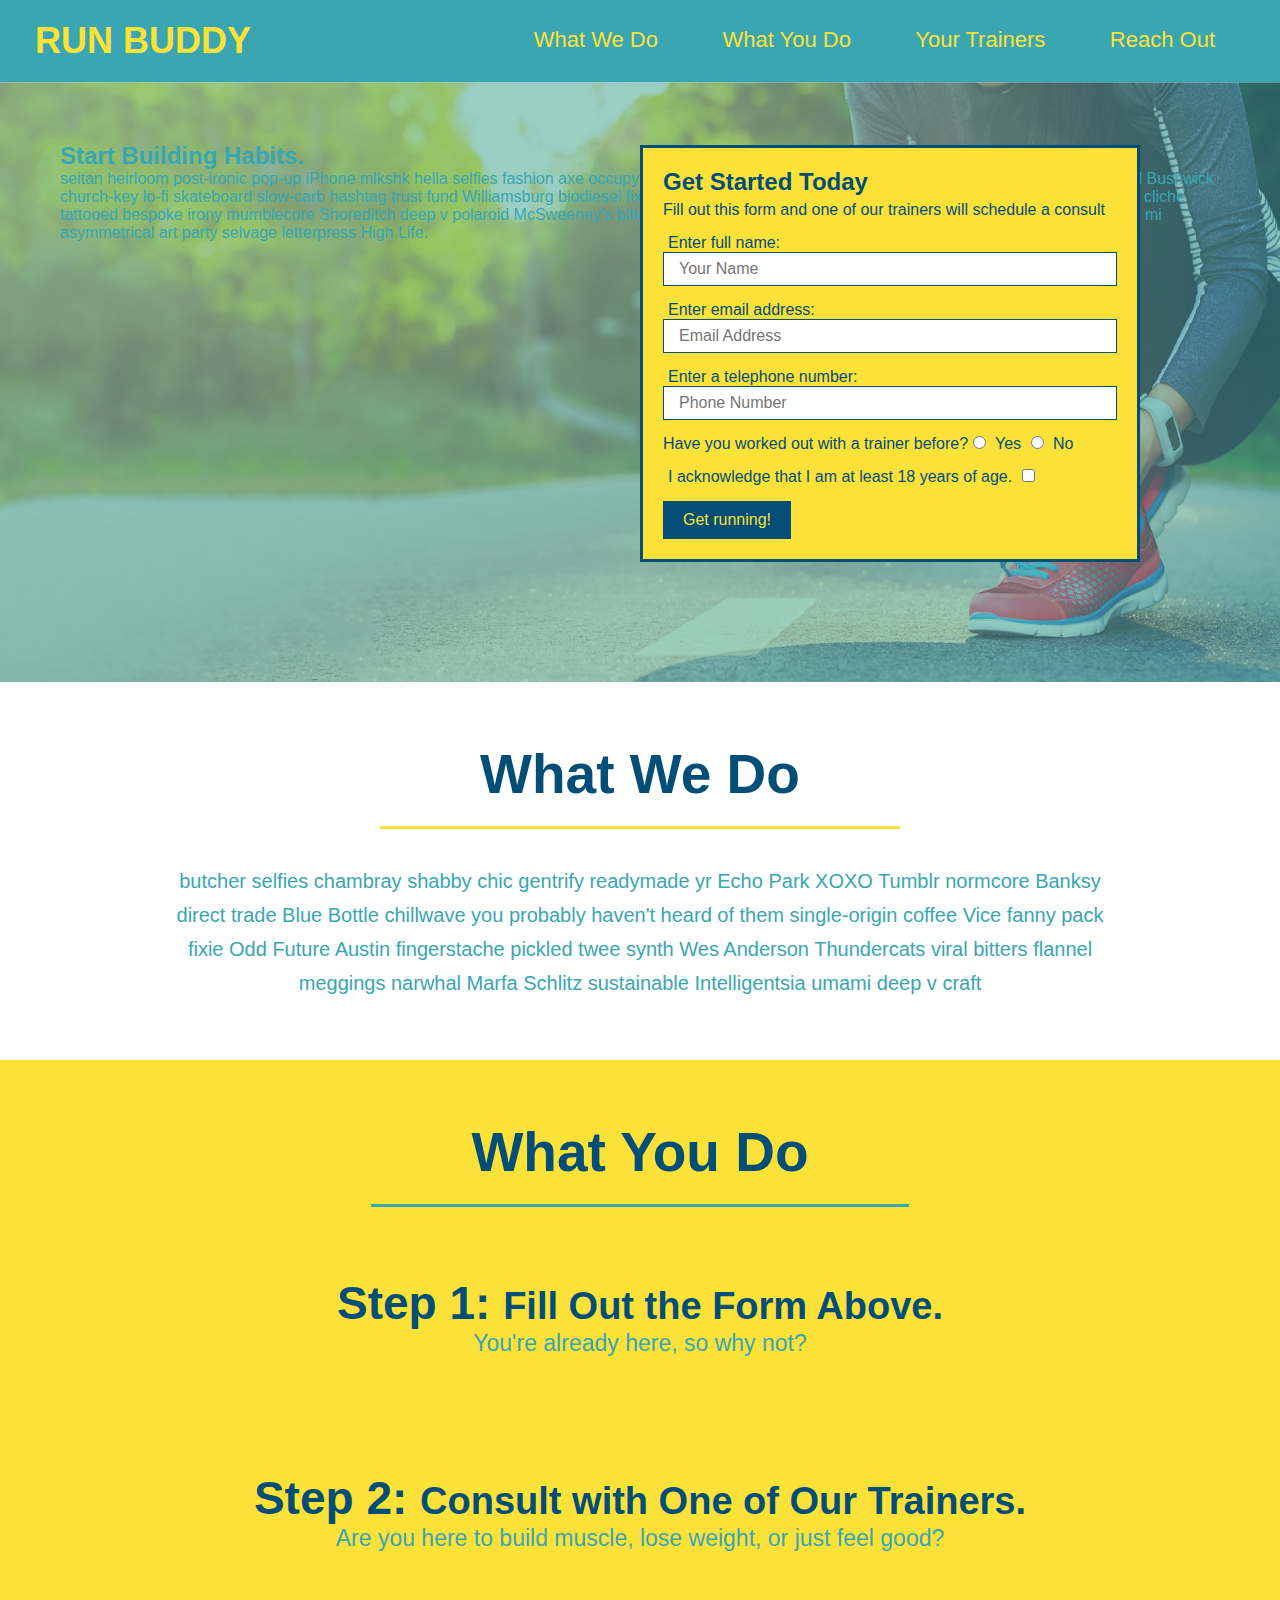
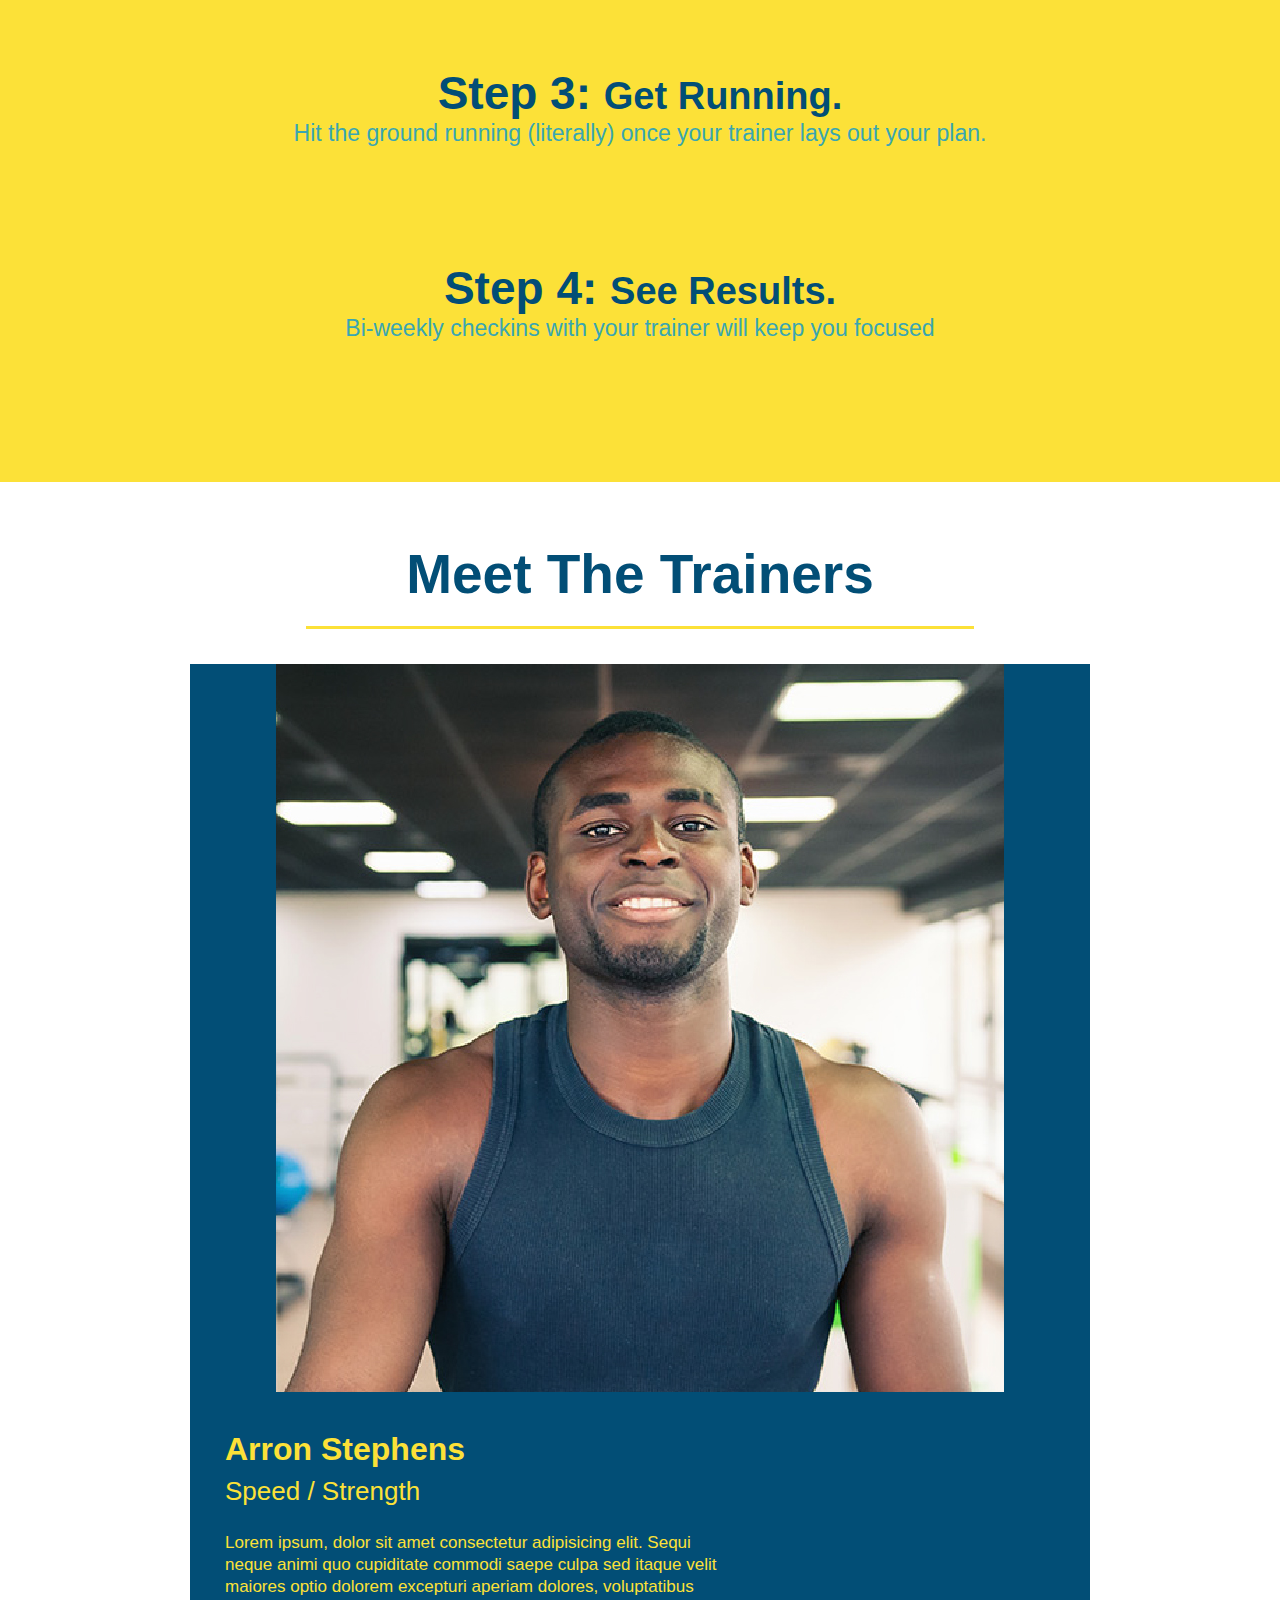
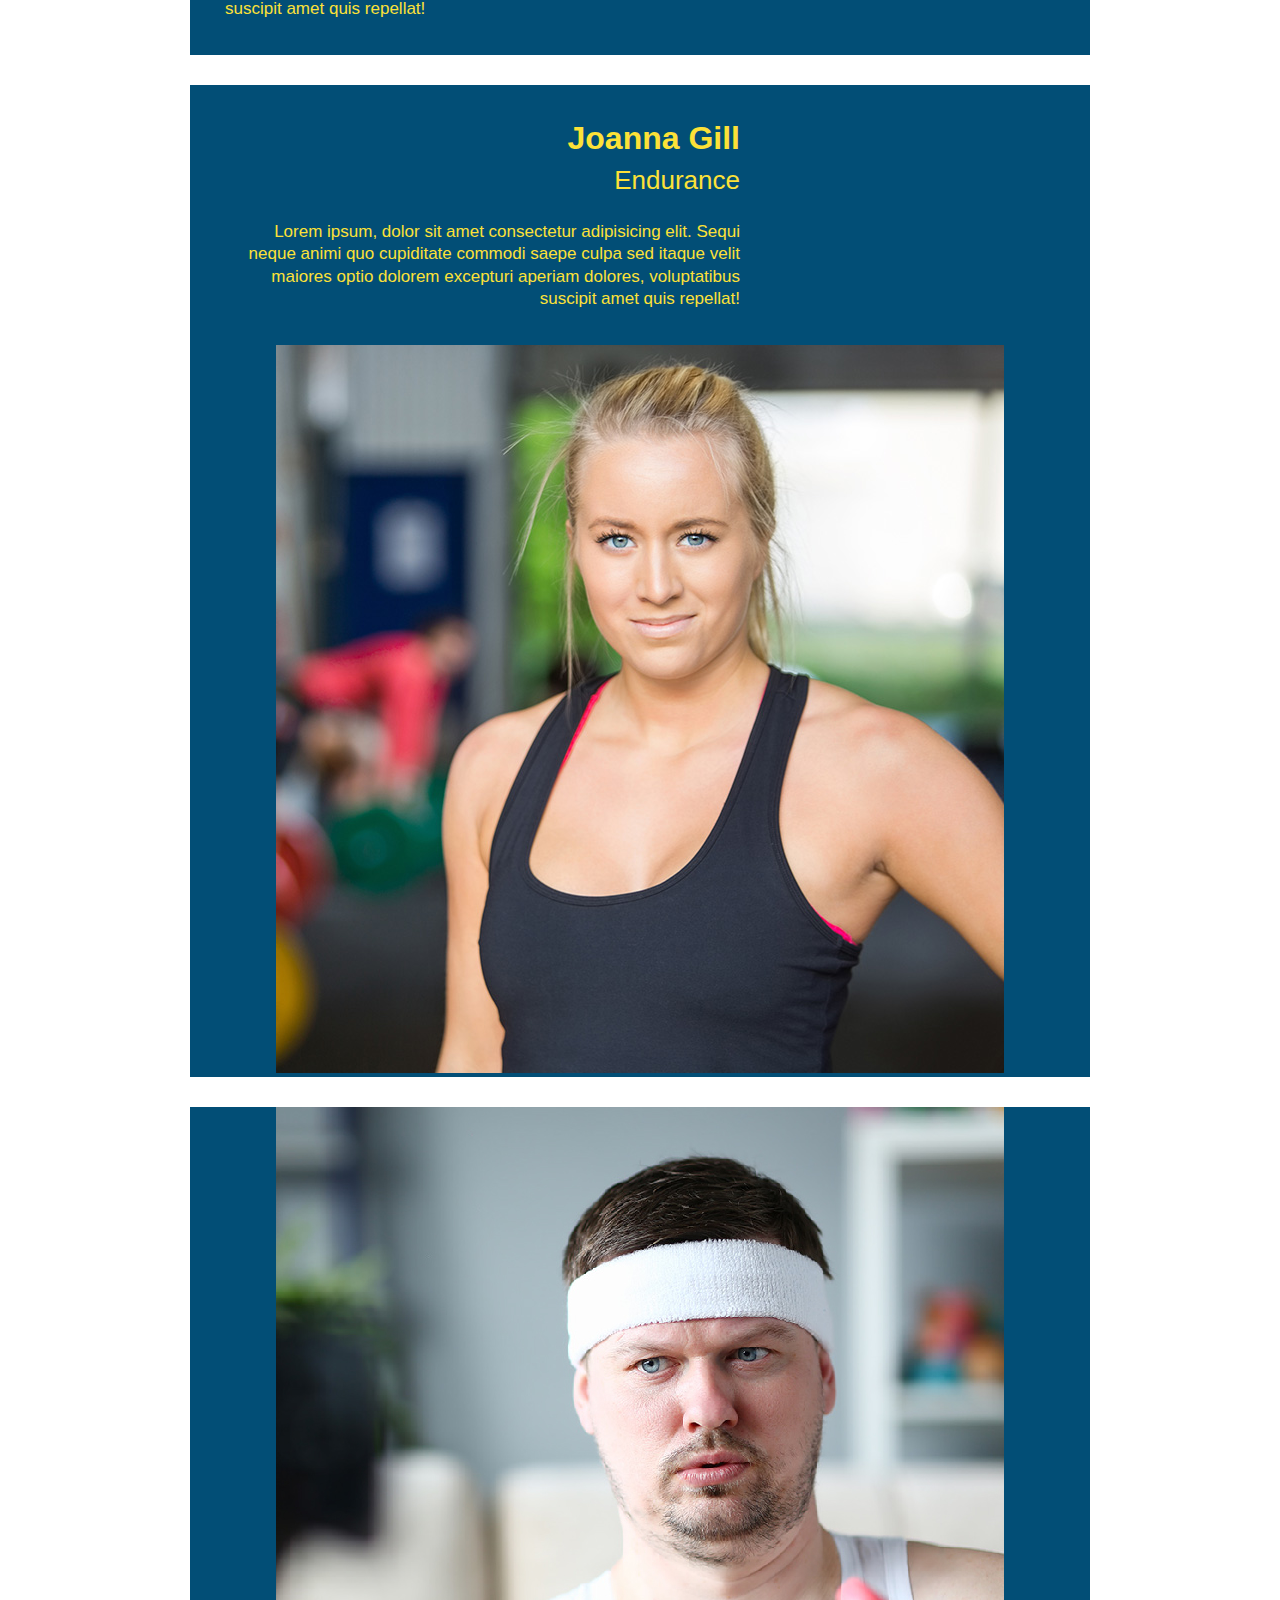
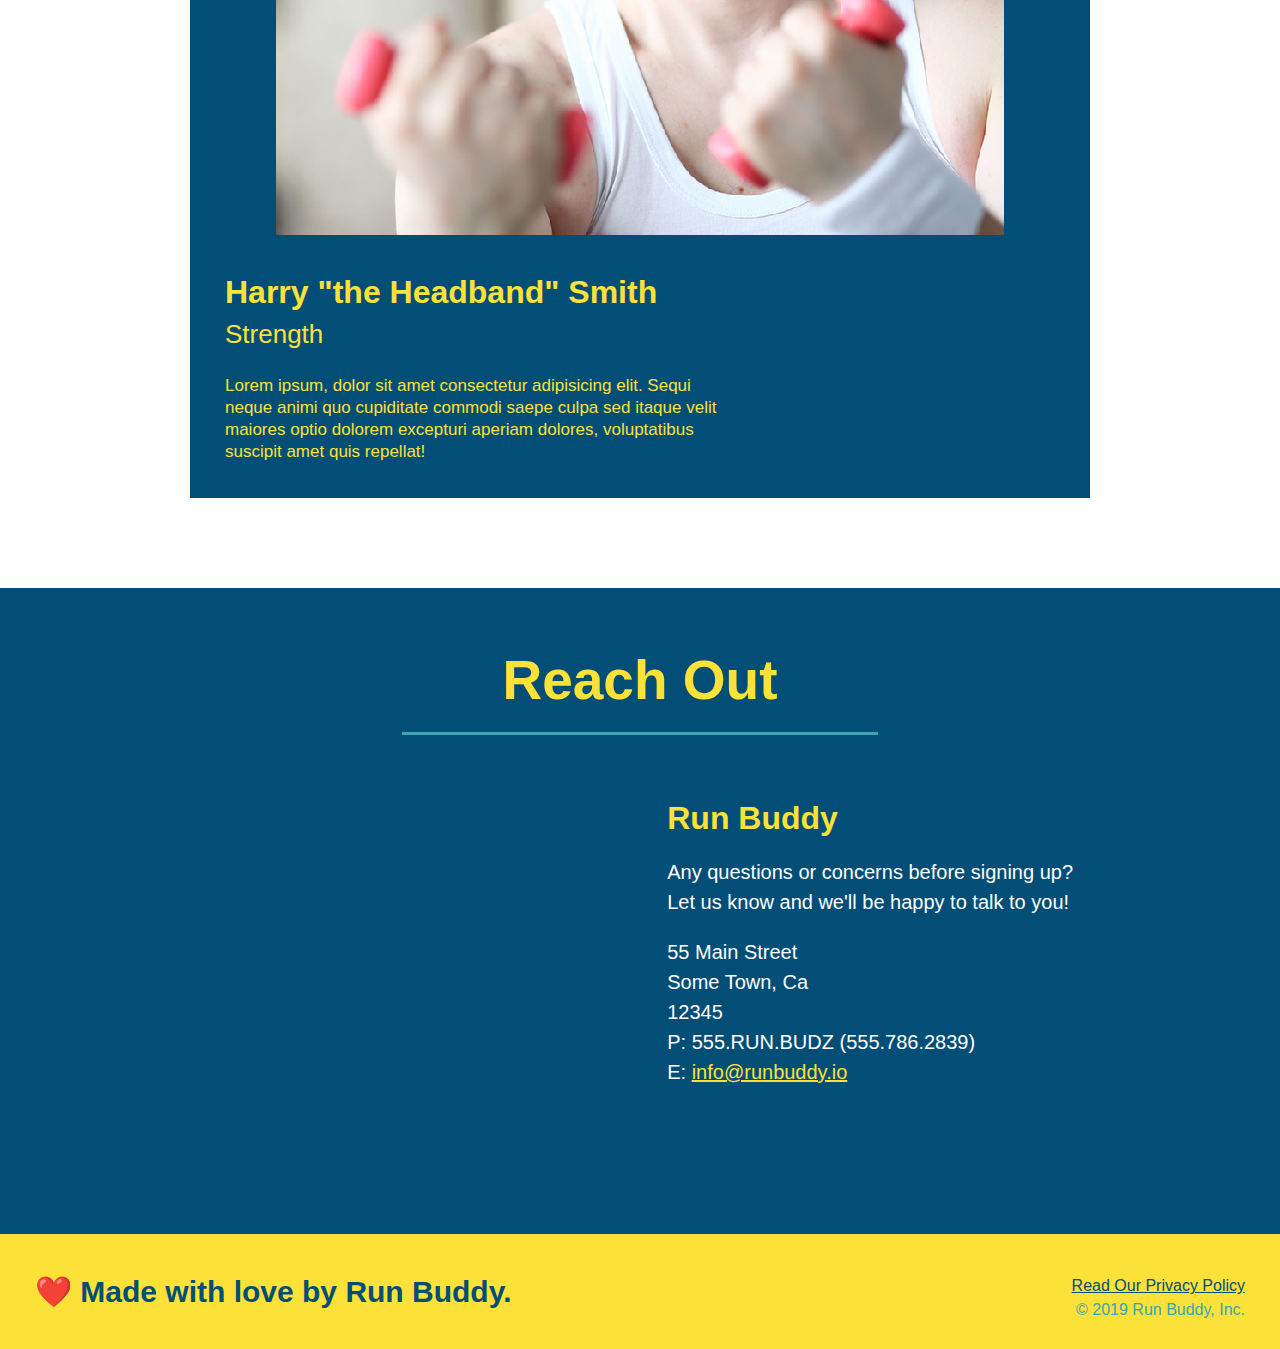
==== index.html @ 9da6e046 "add content to hero, replace image" ====
<!DOCTYPE html>
<html lang="en">

<head>
  <meta charset="UTF-8" />
  <title>Run Buddy</title>
  <link rel="stylesheet" href="./assets/css/style.css" />
</head>

<body>
  <!-- navigation -->
  <header>
    <h1>
      <a href="/">
        RUN BUDDY
      </a>
    </h1>
    <nav>
      <!-- Unordered list element -->
      <ul>
        <!-- List item element-->
        <li>
          <!-- Anchor element -->
          <a href="#what-we-do">What We Do</a>
        </li>
        <li>
          <a href="#what-you-do">What You Do</a>
        </li>
        <li>
          <a href="#your-trainers">Your Trainers</a>
        </li>
        <li>
          <a href="#reach-out">Reach Out</a>
        </li>
      </ul>
    </nav>
  </header>

  <!-- hero/jumbotron -->
  <section class="hero">
    <div class="hero-cta">
      <h2>Start Building Habits.</h2>
      <p> 
    seitan heirloom post-ironic pop-up iPhone mlkshk hella selfies fashion axe occupy readymade put a bird on it messenger bag Wes Anderson Schlitz plaid Bushwick church-key lo-fi skateboard slow-carb hashtag trust fund Williamsburg biodiesel fixie farm-to-table 8-bit banjo XOXO Banksy chillwave bicycle rights retro cliche tattooed bespoke irony mumblecore Shoreditch deep v polaroid McSweeney's bitters cray gentrify tofu Marfa you probably haven't heard of them yr banh mi asymmetrical art party selvage letterpress High Life.
      </p>
    </div>
    <div class="hero-form">
      <h3>Get Started Today</h3>
      <p>Fill out this form and one of our trainers will schedule a consult</p>
      <form>
        <label for="name">Enter full name:</label>
        <input type="text" placeholder="Your Name" name="name" id="name" class="form-input" />
        <label for="email">Enter email address:</label>
        <input type="text" placeholder="Email Address" name="email" id="email" class="form-input" />
        <label for="phone">Enter a telephone number:</label>
        <input type="text" placeholder="Phone Number" name="phone" id="phone" class="form-input" />
        <p>
          Have you worked out with a trainer before?
          <input type="radio" name="trainer-confirm" id="trainer-yes" />
          <label for="trainer-yes">Yes</label>
          <input type="radio" name="trainer-confirm" id="trainer-no" />
          <label for="trainer-no">No</label>
        </p>
        <p>
          <label for="checkbox">
            I acknowledge that I am at least 18 years of age.
          </label>
          <input type="checkbox" name="checkpoint1" id="checkbox" />
        </p>
        <button type="submit">
          Get running!
        </button>
      </form>
    </div>
  </section>

  <!-- "what we do" section -->
  <section id="what-we-do" class="intro">
    <h2 class="section-title primary-border">What We Do</h2>
    <p>
      butcher selfies chambray shabby chic gentrify readymade yr Echo Park XOXO Tumblr normcore Banksy direct trade Blue
      Bottle chillwave you probably haven't heard of them single-origin coffee Vice fanny pack fixie Odd Future Austin
      fingerstache pickled twee synth Wes Anderson Thundercats viral bitters flannel meggings narwhal Marfa Schlitz
      sustainable Intelligentsia umami deep v craft
    </p>
  </section>

  <!-- "what you do" section -->
  <section id="what-you-do" class="steps">
    <h2 class="section-title secondary-border">What You Do</h2>

    <div>
      <img src="./assets/images/step-1.svg" alt="" />
      <h3>Step 1: <span>Fill Out the Form Above.</span></h3>
      <p>You're already here, so why not?</p>
    </div>

    <div>
      <img src="./assets/images/step-2.svg" alt="" />
      <h3>Step 2: <span>Consult with One of Our Trainers.</span></h3>
      <p>Are you here to build muscle, lose weight, or just feel good?</p>
    </div>

    <div>
      <img src="./assets/images/step-3.svg" alt="" />
      <h3>Step 3: <span>Get Running.</span></h3>
      <p>Hit the ground running (literally) once your trainer lays out your plan.</p>
    </div>

    <div>
      <img src="./assets/images/step-4.svg" alt="" />
      <h3>Step 4: <span>See Results.</span></h3>
      <p>Bi-weekly checkins with your trainer will keep you focused</p>
    </div>
  </section>

  <!-- "meet the trainers" section -->
  <section id="your-trainers" class="trainers">
    <h2 class="section-title primary-border">Meet The Trainers</h2>
    <article class="trainer">
      <img src="./assets/images/01-05-trainers/trainer-1.jpg" alt="Arron Stephens in his workout clothes, ready to pump iron" />
      <div class="trainer-bio text-left">
        <h3>Arron Stephens</h3>
        <h4>Speed / Strength</h4>
        <p>
          Lorem ipsum, dolor sit amet consectetur adipisicing elit. Sequi neque animi quo cupiditate commodi saepe culpa
          sed
          itaque velit maiores optio dolorem excepturi aperiam dolores, voluptatibus suscipit amet quis repellat!
        </p>
      </div>
    </article>

    <!-- second trainer bio -->
    <article class="trainer">
      <div class="trainer-bio text-right">
        <h3>Joanna Gill</h3>
        <h4>Endurance</h4>
        <p>
          Lorem ipsum, dolor sit amet consectetur adipisicing elit. Sequi neque animi quo cupiditate commodi saepe culpa
          sed
          itaque velit maiores optio dolorem excepturi aperiam dolores, voluptatibus suscipit amet quis repellat!
        </p>
      </div>
      <img src="./assets/images/01-05-trainers/trainer-2.jpg" alt="Joanna Gill cooling off after a workout" />
    </article>

    <!-- third trainer bio -->
    <article class="trainer">
      <img src="./assets/images/01-05-trainers/trainer-3.jpg"
        alt="Harry Smith wearing a headband and lifting comically small pink weights" />
      <div class="trainer-bio text-left">
        <h3>Harry "the Headband" Smith</h3>
        <h4>Strength</h4>
        <p>
          Lorem ipsum, dolor sit amet consectetur adipisicing elit. Sequi neque animi quo cupiditate commodi saepe culpa
          sed
          itaque velit maiores optio dolorem excepturi aperiam dolores, voluptatibus suscipit amet quis repellat!
        </p>
      </div>
    </article>
  </section>

  <!-- "reach out" section -->
  <section id="reach-out" class="contact">
    <h2 class="section-title secondary-border">Reach Out</h2>
    <div class="contact-info">
      <iframe 
        src="https://www.google.com/maps/embed?pb=!1m18!1m12!1m3!1d3147.1079747227936!2d-120.42364418397035!3d37.92790791110593!2m3!1f0!2f0!3f0!3m2!1i1024!2i768!4f13.1!3m3!1m2!1s0x8090c49129b6ac57%3A0xb56c7eb95a2cd8bd!2sMain%20St%2C%20California%2095327!5e0!3m2!1sen!2sus!4v1616426329495!5m2!1sen!2sus"
        style="border:0;" 
        allowfullscreen=""
        loading="lazy">
      </iframe>
      <div>
        <h3>Run Buddy</h3>
        <p>
          Any questions or concerns before signing up?
          <br />
          Let us know and we'll be happy to talk to you!
        </p>
        <address>
          55 Main Street <br />
          Some Town, Ca <br />
          12345<br />
          P: 555.RUN.BUDZ (555.786.2839)<br />
          E: <a href="mailto:info@runbuddy.io">info@runbuddy.io</a>
        </address>
      </div>
    </div>
  </section>

  <!-- footer -->
  <footer>
    <h2>❤️ Made with love by Run Buddy.</h2>
    <div>
      <a href="privacy-policy.html">Read Our Privacy Policy</a><br />
      &copy; 2019 Run Buddy, Inc.
    </div>
  </footer>
</body>

</html>
---- assets/css/style.css ----
* {
  margin: 0;
  padding: 0;
  box-sizing: border-box;
}

body {
  /* more on this crazy alphanumerical value in a minute! */
  color: #39a6b2;
  font-family: Helvetica, Arial, sans-serif;
}

/* apply styles to <header> */
header {
  padding: 20px 35px;
  background-color: #39a6b2;
}

header h1 {
  font-weight: bold;
  font-size: 36px;
  color: #fce138;
  margin: 0;
  display: inline;
}
header a {
  text-decoration: none;
  color: #fce138;
}

header nav {
  float: right;
  margin: 7px 0;
}

header nav ul li {
  display: inline;
}

header nav ul li a {
  margin: 0 30px;
  font-weight: lighter;
  font-size: 22px;
}

footer {
  background: #fce138;
  width: 100%;
  padding: 40px 35px;
}

footer h2 {
  display: inline;
  color: #024e76;
  font-size: 30px;
  margin: 0;
}

footer div {
  float: right;
  line-height: 1.5;
  text-align: right;
}

footer a {
  color: #024e76;
}

section {
  padding: 60px;
}

/* Hero Style Start */
.hero {
  background-image: url('../images/hero-bg.jpg');
  height: 600px;
  background-size: cover;
  background-position: center;
  position: relative;
}
/* Hero Style End */

.hero-form {
  border: 3px solid #024e76;
  background-color: #fce138;
  padding: 20px;
  width: 500px;
  color: #024e76;
  position: absolute;
  bottom: 120px;
  right: 140px;
}

.hero-form h3 {
  font-size: 24px;
  margin: 0;
}
.hero-form p {
  margin: 5px 0 15px 0;
}

.form-input {
  border: 1px solid #024e76;
  display: block;
  padding: 7px 15px;
  font-size: 16px;
  color: #024e76;
  width: 100%;
  margin-bottom: 15px;
}

.hero-form label {
  margin: 0 5px;
}

.hero-form button {
  color: #fce138;
  background-color: #024e76;
  border: none;
  padding: 10px 20px;
  font-size: 16px;
}

.intro {
  text-align: center;
}

.intro p {
  line-height: 1.7;
  color: #39a6b2;
  width: 80%;
  font-size: 20px;
  margin: 0 auto;
}

.steps {
  text-align: center;
  background: #fce138;
}

.steps div {
  margin-bottom: 80px;
}

.steps img {
  width: 15%;
  margin: 10px 0;
}

.steps h3 {
  color: #024e76;
  font-size: 46px;
  margin-top: 10px;
}

.steps p {
  color: #39a6b2;
  font-size: 23px;
}

.steps span {
  font-size: 38px;
}

.section-title {
  font-size: 55px;
  color: #024e76;
  margin-bottom: 35px;
  padding: 0 100px 20px 100px;
  display: inline-block;
  border-bottom: 3px solid;
}

.primary-border {
  border-color: #fce138;
}

.secondary-border {
  border-color: #39a6b2;
}

.trainers {
  text-align: center;
}

.trainer {
  width: 900px;
  margin: 0 auto 30px auto;
  background: #024e76;
  color: #fce138;
  overflow: auto;
}
gi
.trainer img {
  width: 35%;
  float: left;
}

.trainer-bio {
  padding: 35px;
  float: left;
  width: 65%;
}

.trainer-bio h3 {
  font-size: 32px;
  margin-bottom: 8px;
}

.trainer-bio h4 {
  font-weight: lighter;
  font-size: 26px;
  margin-bottom: 25px;
}

.trainer-bio p {
  font-size: 17px;
  line-height: 1.3;
}

.text-left {
  text-align: left;
}

.text-right {
  text-align: right;
}

/* REACH OUT STYLES START */
.contact {
  text-align: center;
  background: #024e76;
}

.contact h2 {
  color: #fce138;
}

.contact-info iframe {
  width: 400px;
  height: 400px;
}

.contact-info div {
  width: 410px;
  display: inline-block;
  vertical-align: top;
  text-align: left;
  margin: 30px 0 0 60px;
  color: white;
}

.contact-info h3 {
  color: #fce138;
  font-size: 32px;
}

.contact-info p, .contact-info address {
  margin: 20px 0;
  line-height: 1.5;
  font-size: 20px;
  font-style: normal;
}

.contact-info a {
  color: #fce138;
}

/* REACH OUT STYLES END */
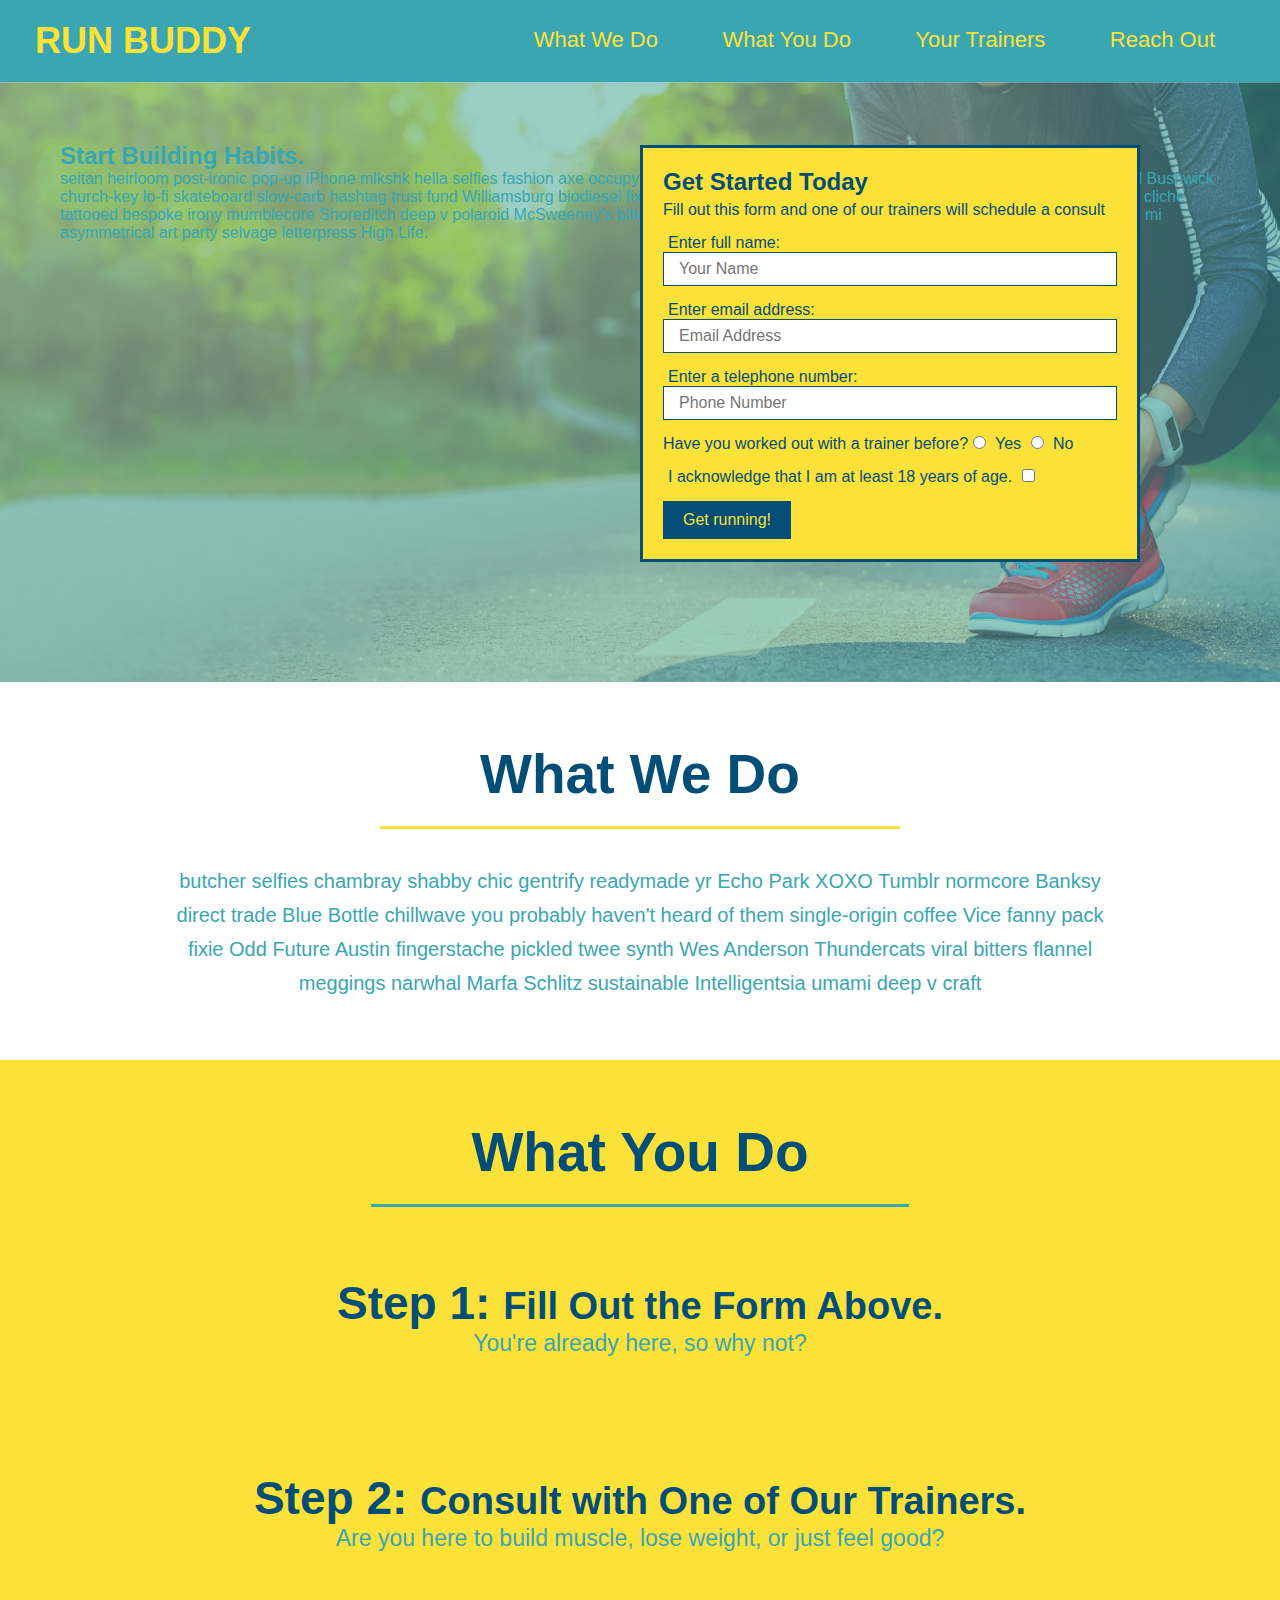
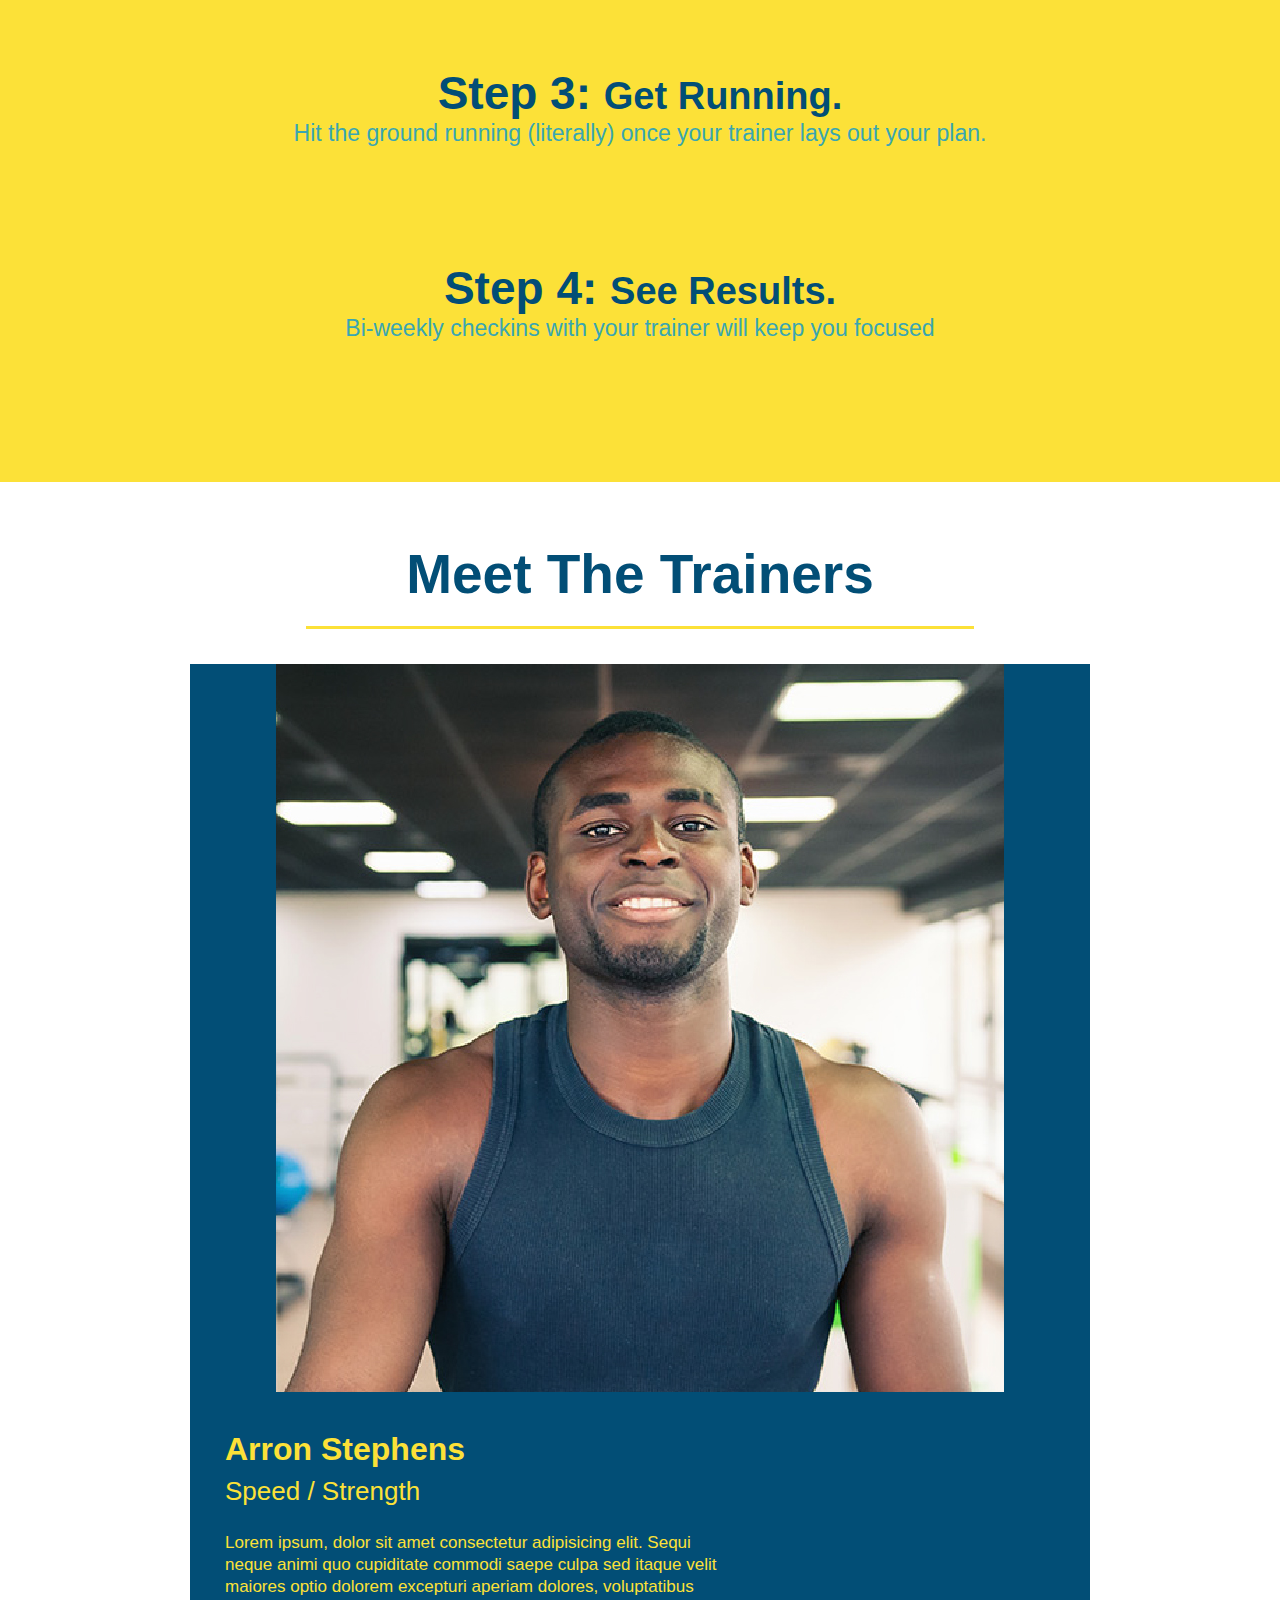
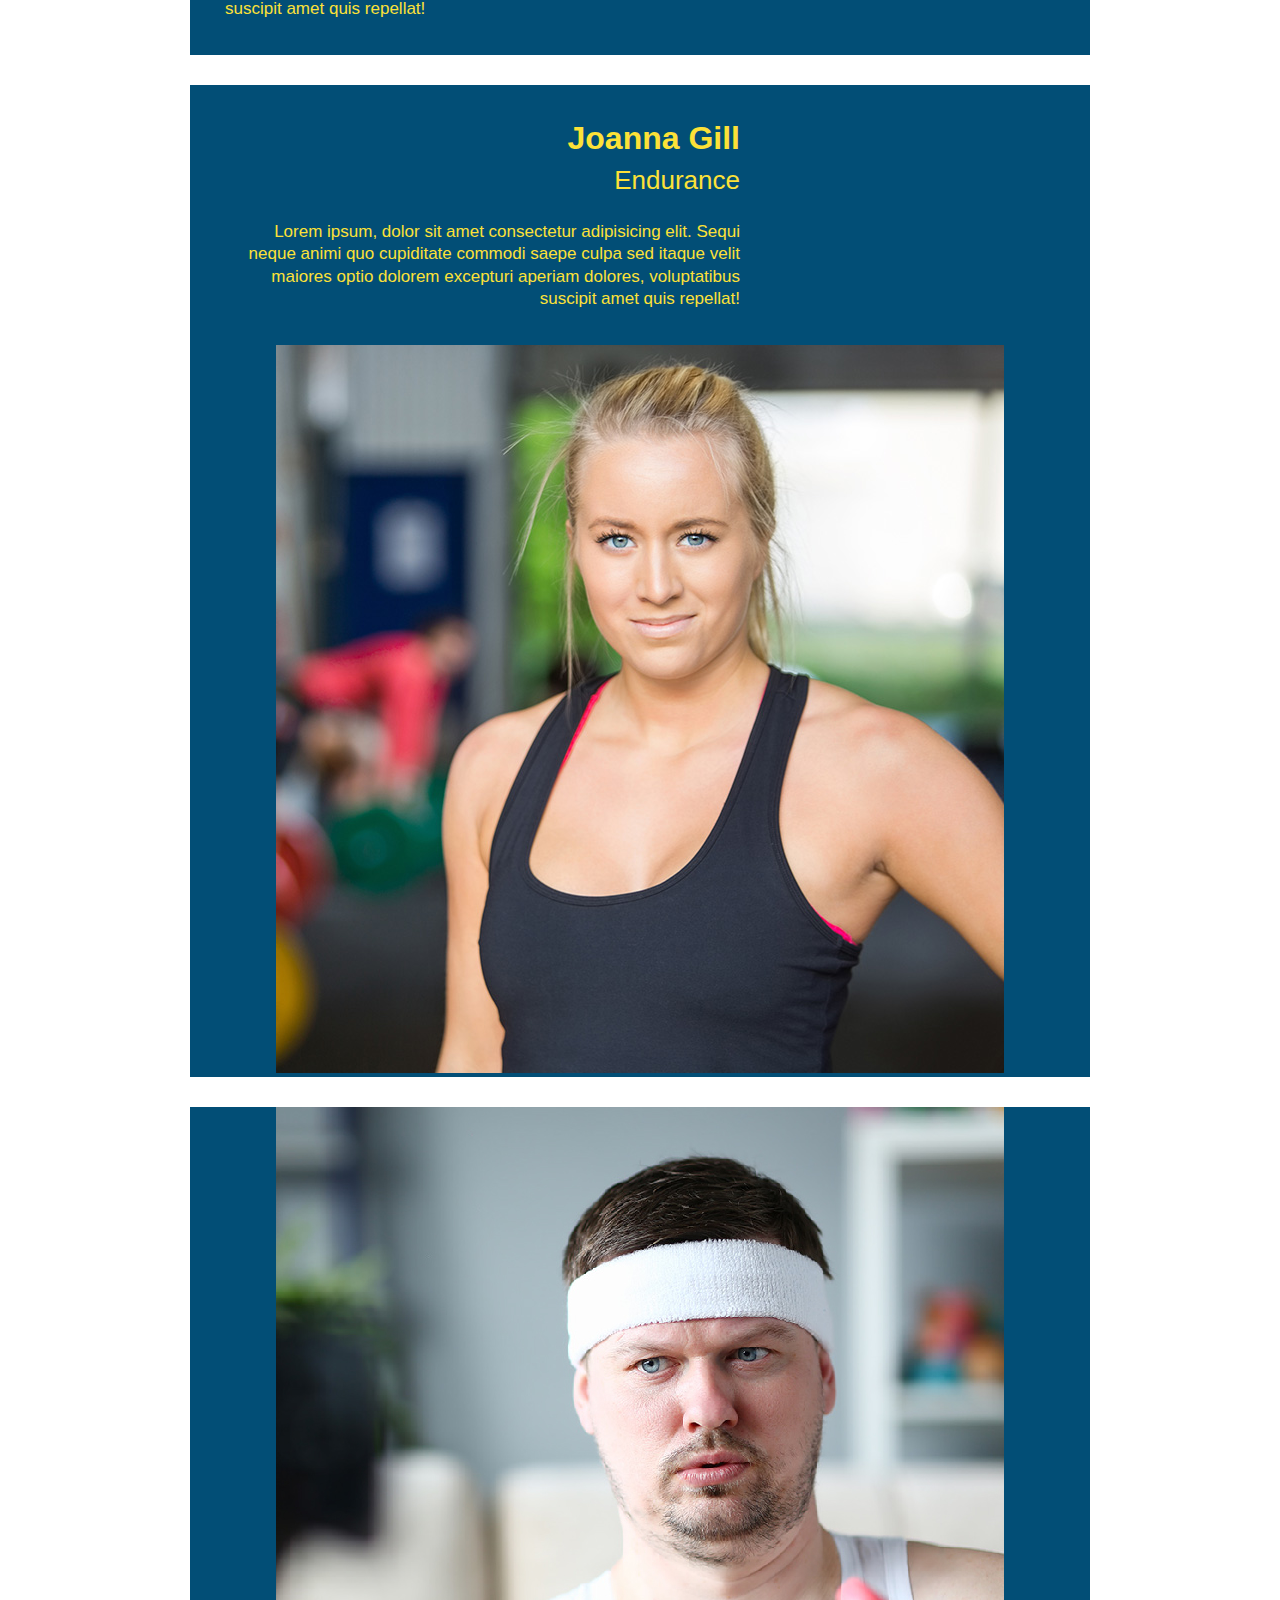
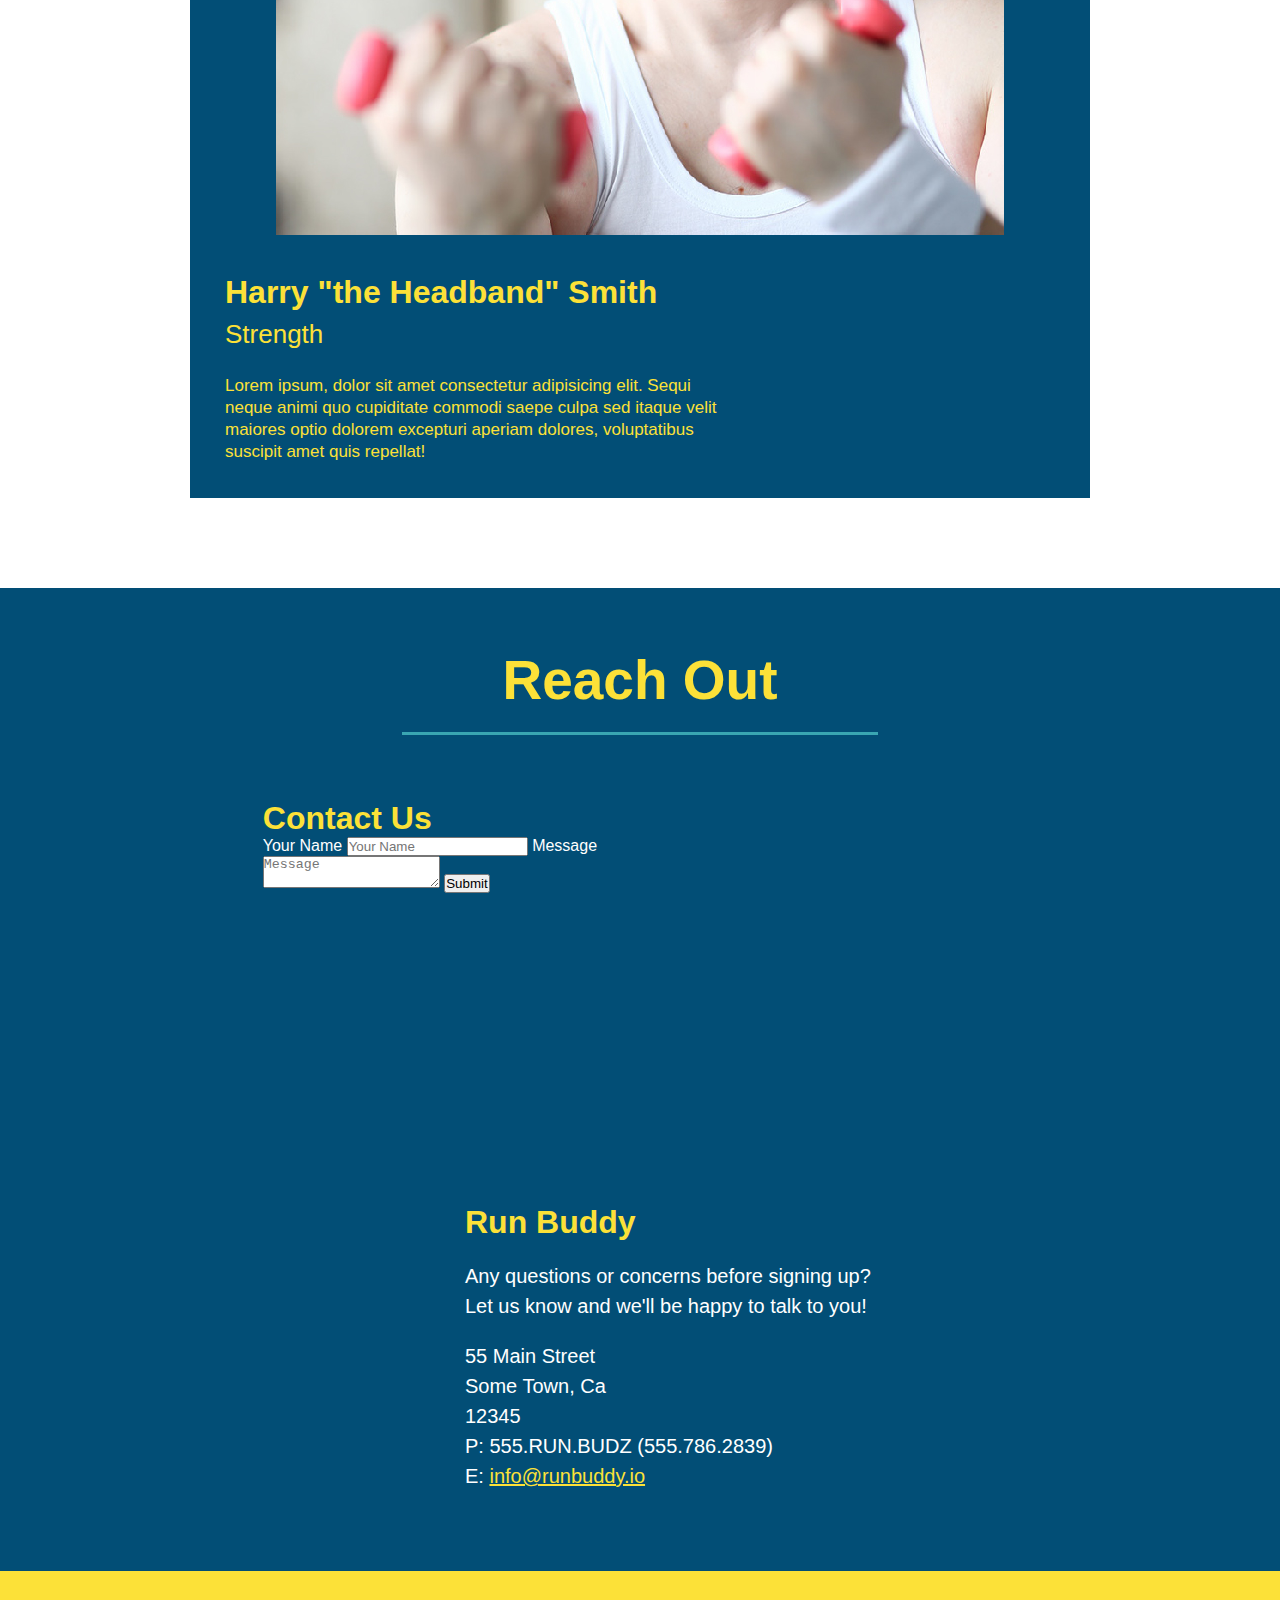
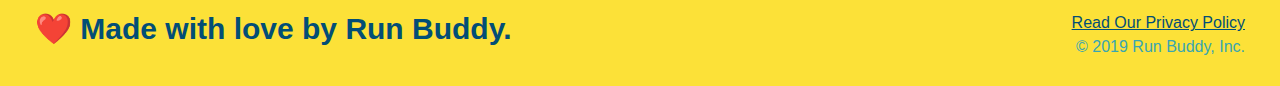
==== commit 1f0ba5b2: "add contact form" ====
--- a/index.html
+++ b/index.html
@@ -164,6 +164,18 @@
   <section id="reach-out" class="contact">
     <h2 class="section-title secondary-border">Reach Out</h2>
     <div class="contact-info">
+      <div class="contact-form">
+        <h3>Contact Us</h3>
+        <form>
+           <label for="contact-name">Your Name</label>
+           <input type="text" id="contact-name" placeholder="Your Name" />
+      
+           <label for="contact-message">Message</label>
+           <textarea id="contact-message" placeholder="Message"></textarea>
+      
+           <button type="submit">Submit</button>
+          </form>
+      </div>
       <iframe 
         src="https://www.google.com/maps/embed?pb=!1m18!1m12!1m3!1d3147.1079747227936!2d-120.42364418397035!3d37.92790791110593!2m3!1f0!2f0!3f0!3m2!1i1024!2i768!4f13.1!3m3!1m2!1s0x8090c49129b6ac57%3A0xb56c7eb95a2cd8bd!2sMain%20St%2C%20California%2095327!5e0!3m2!1sen!2sus!4v1616426329495!5m2!1sen!2sus"
         style="border:0;" 
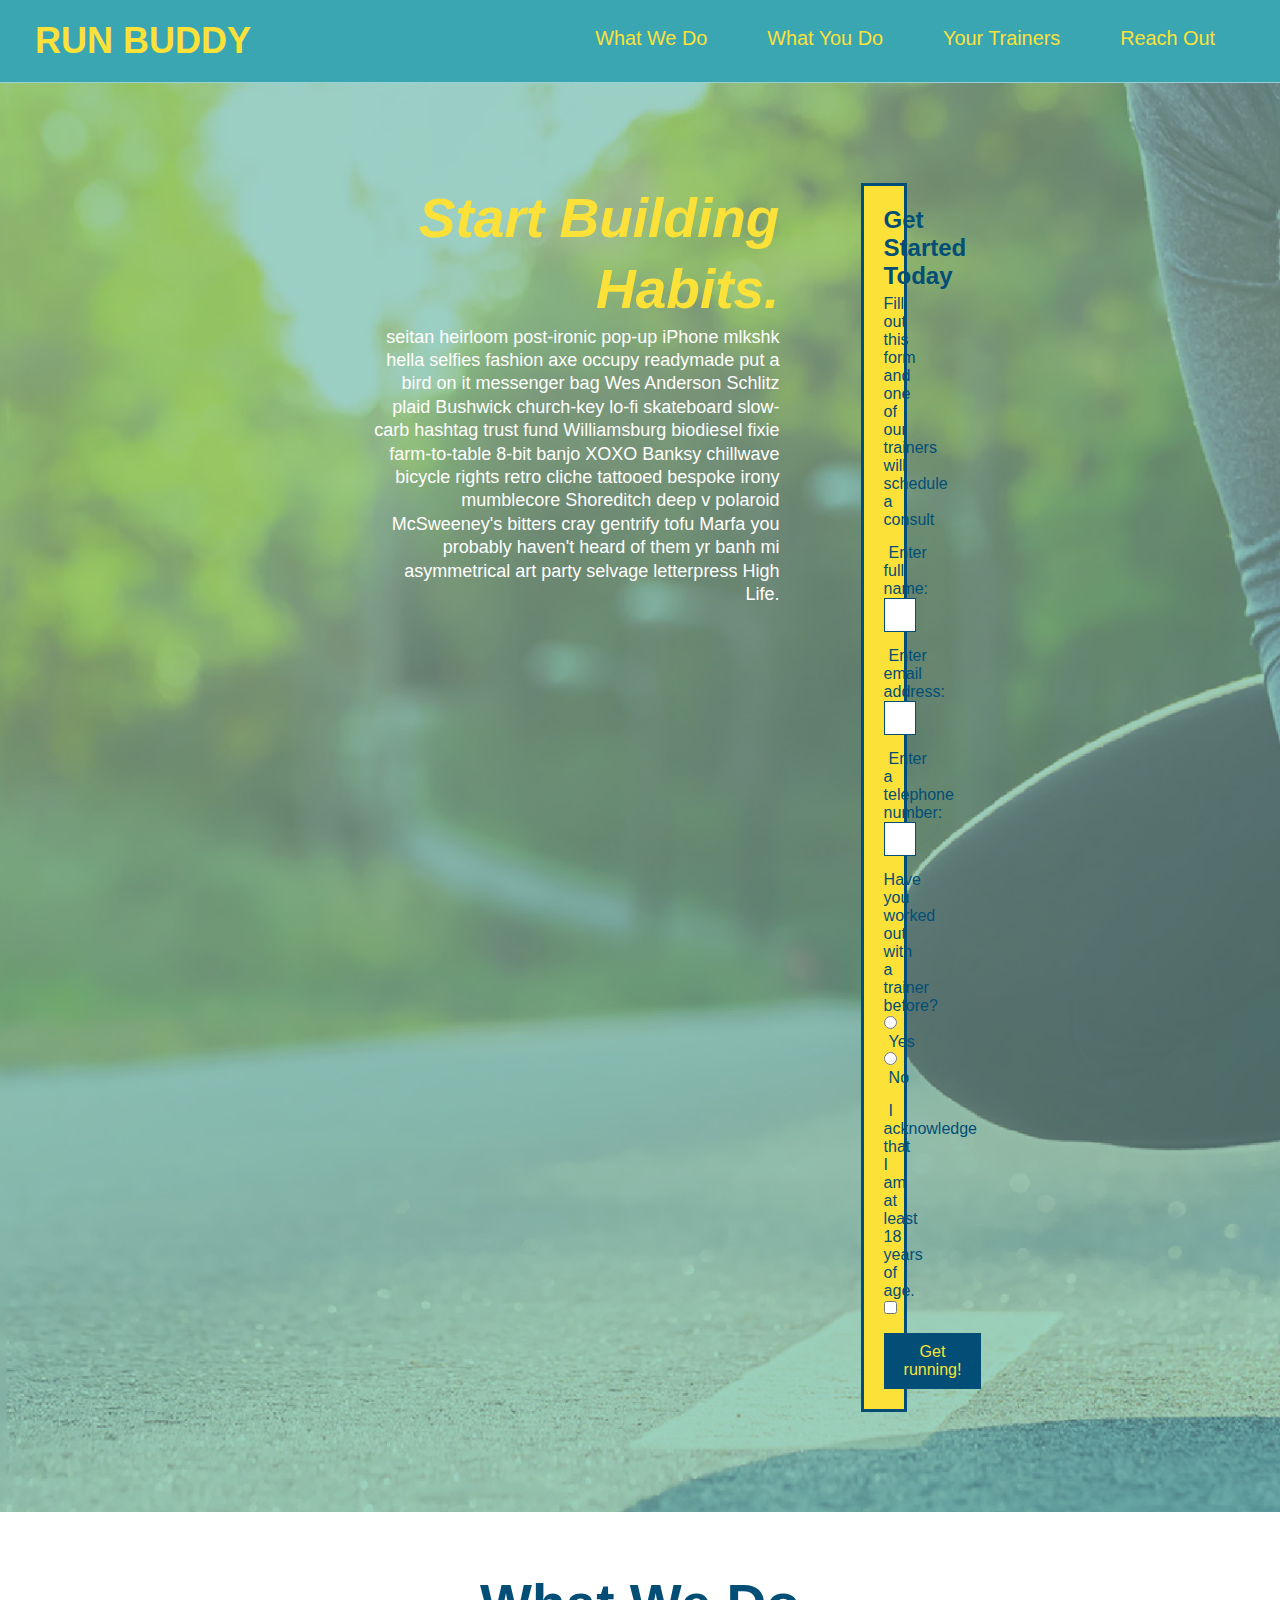
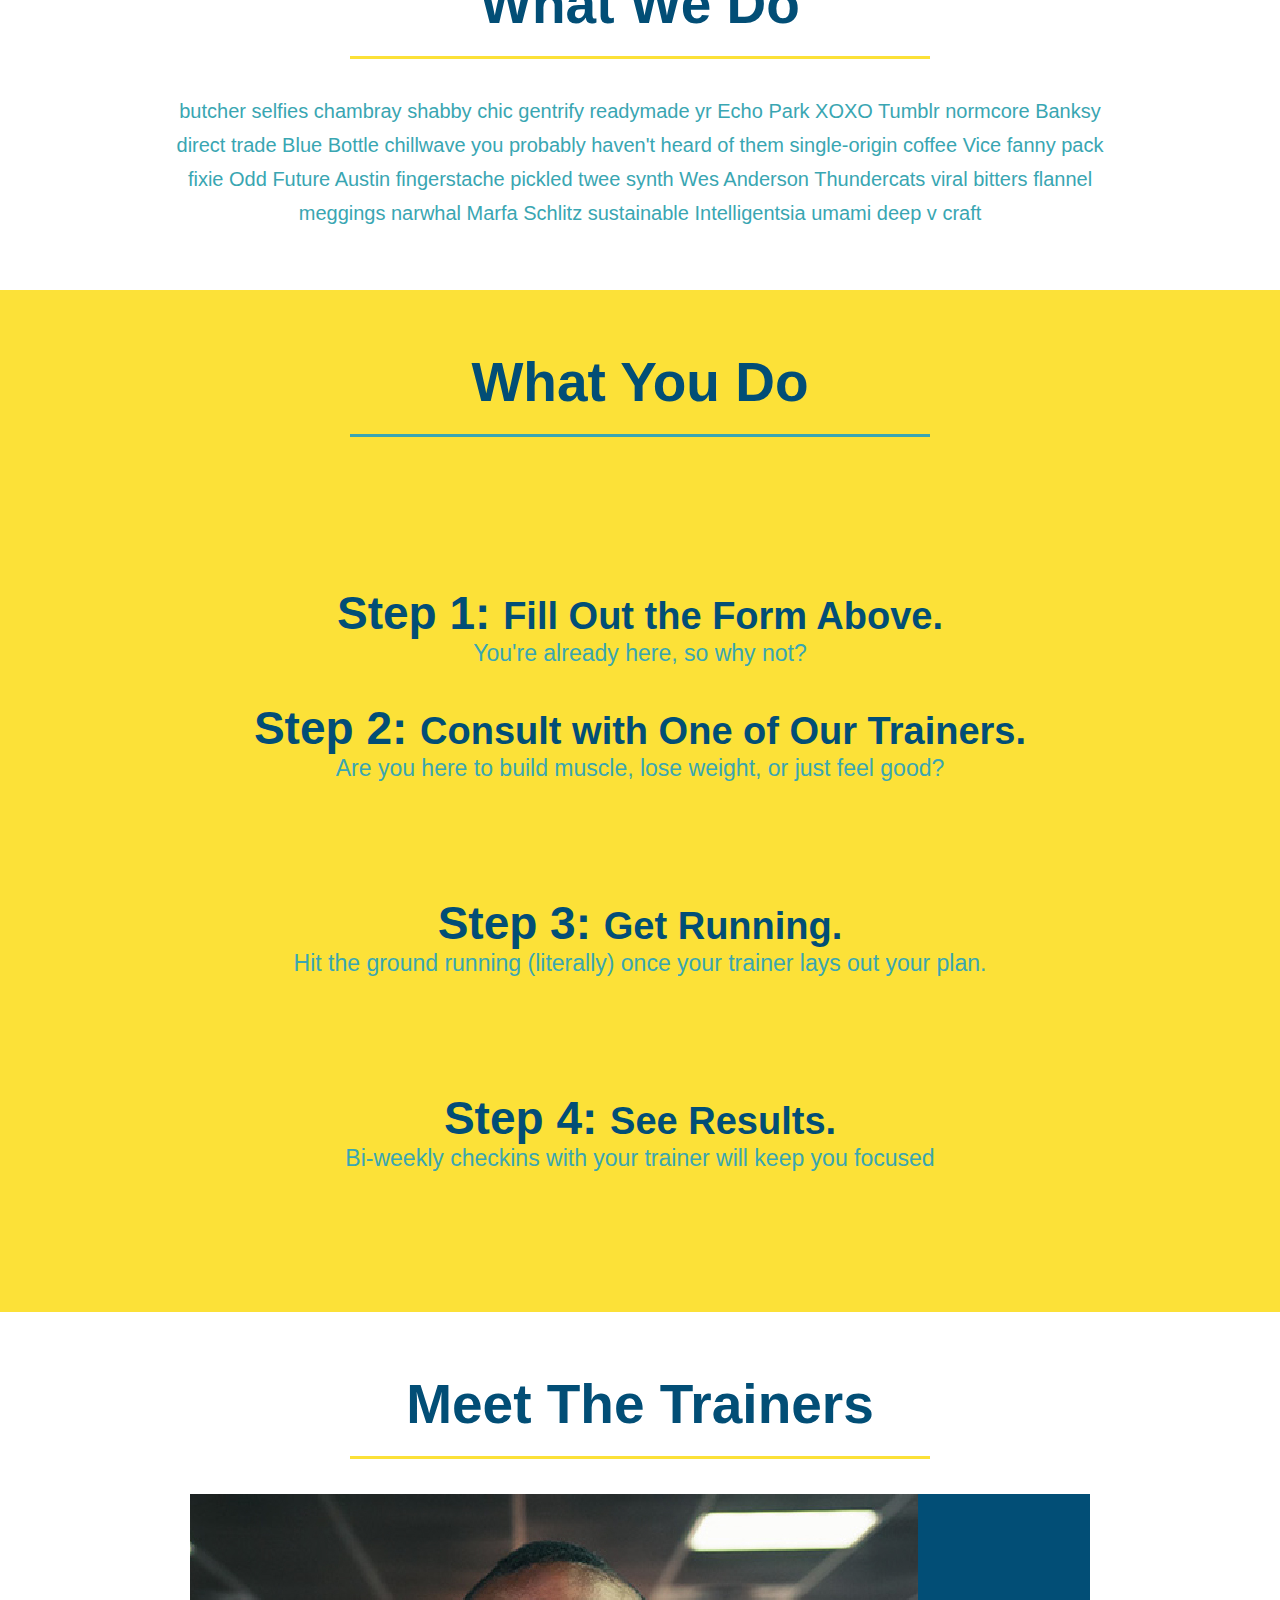
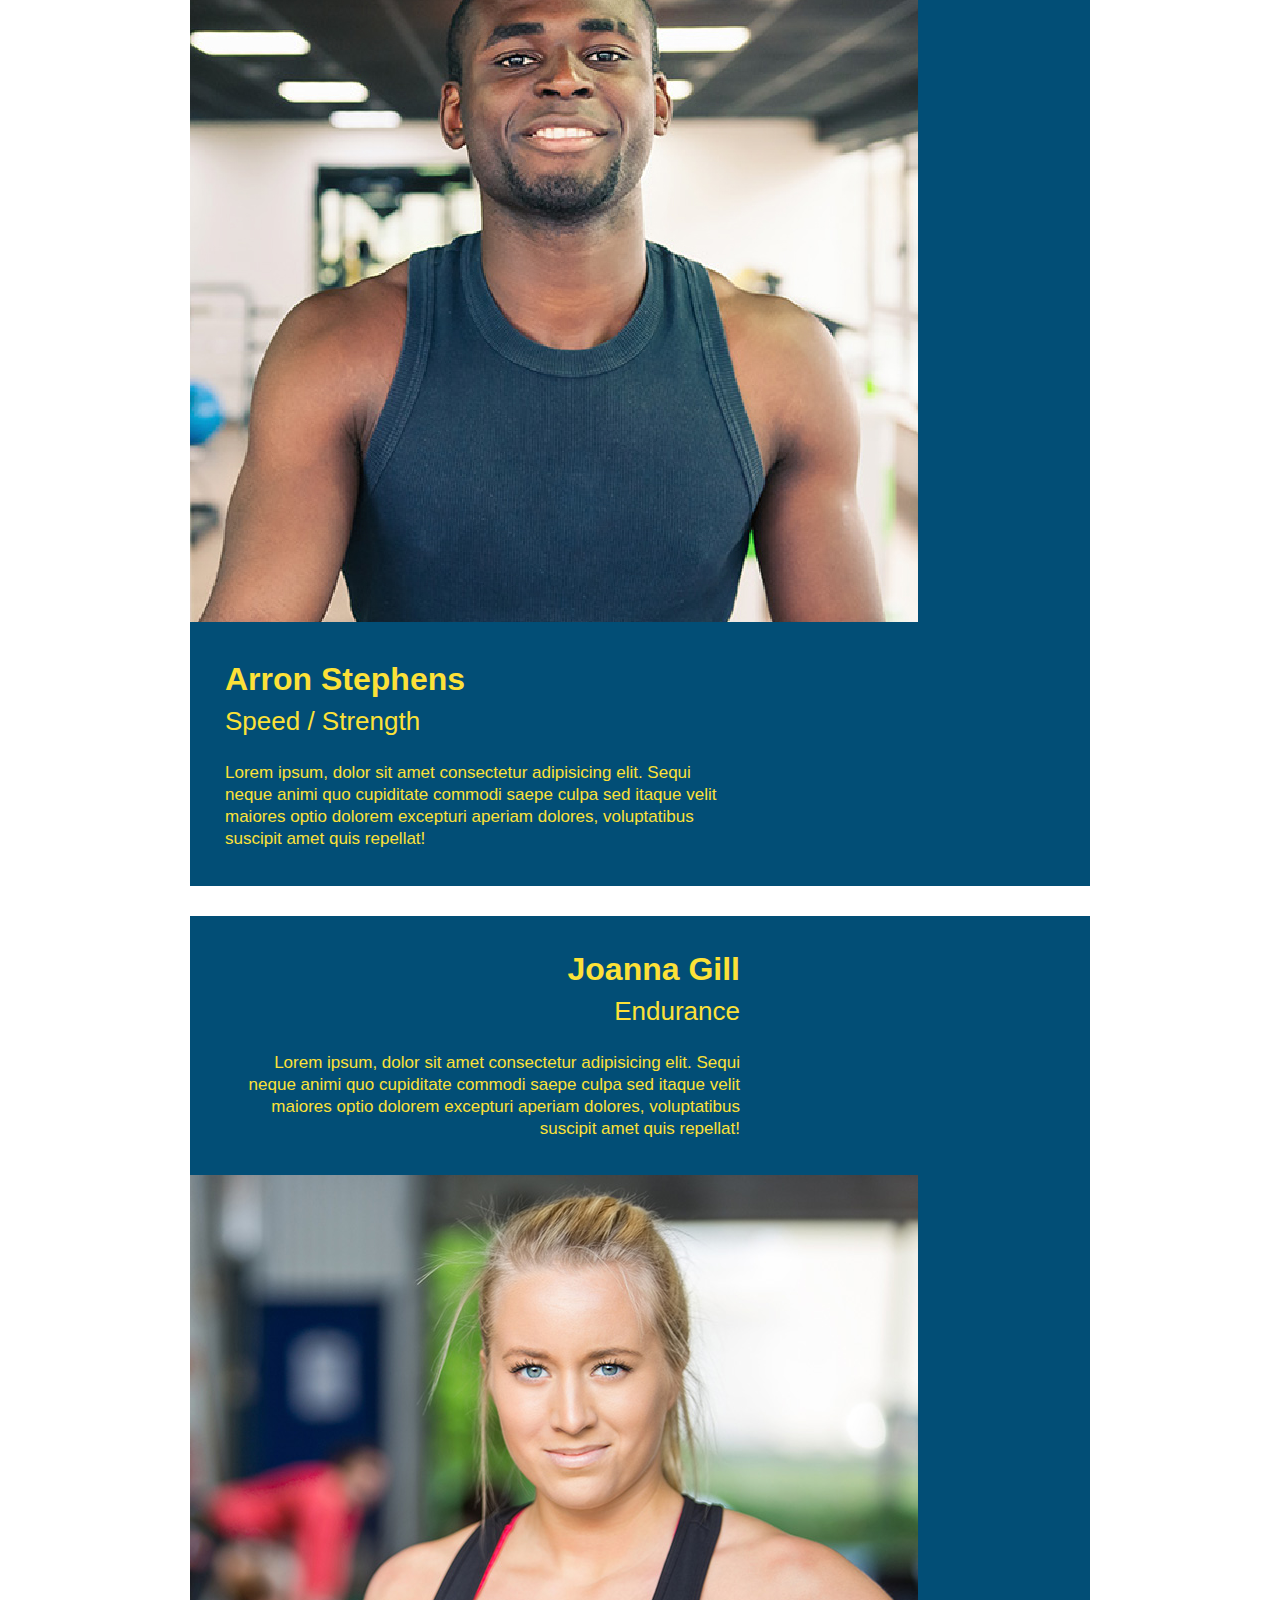
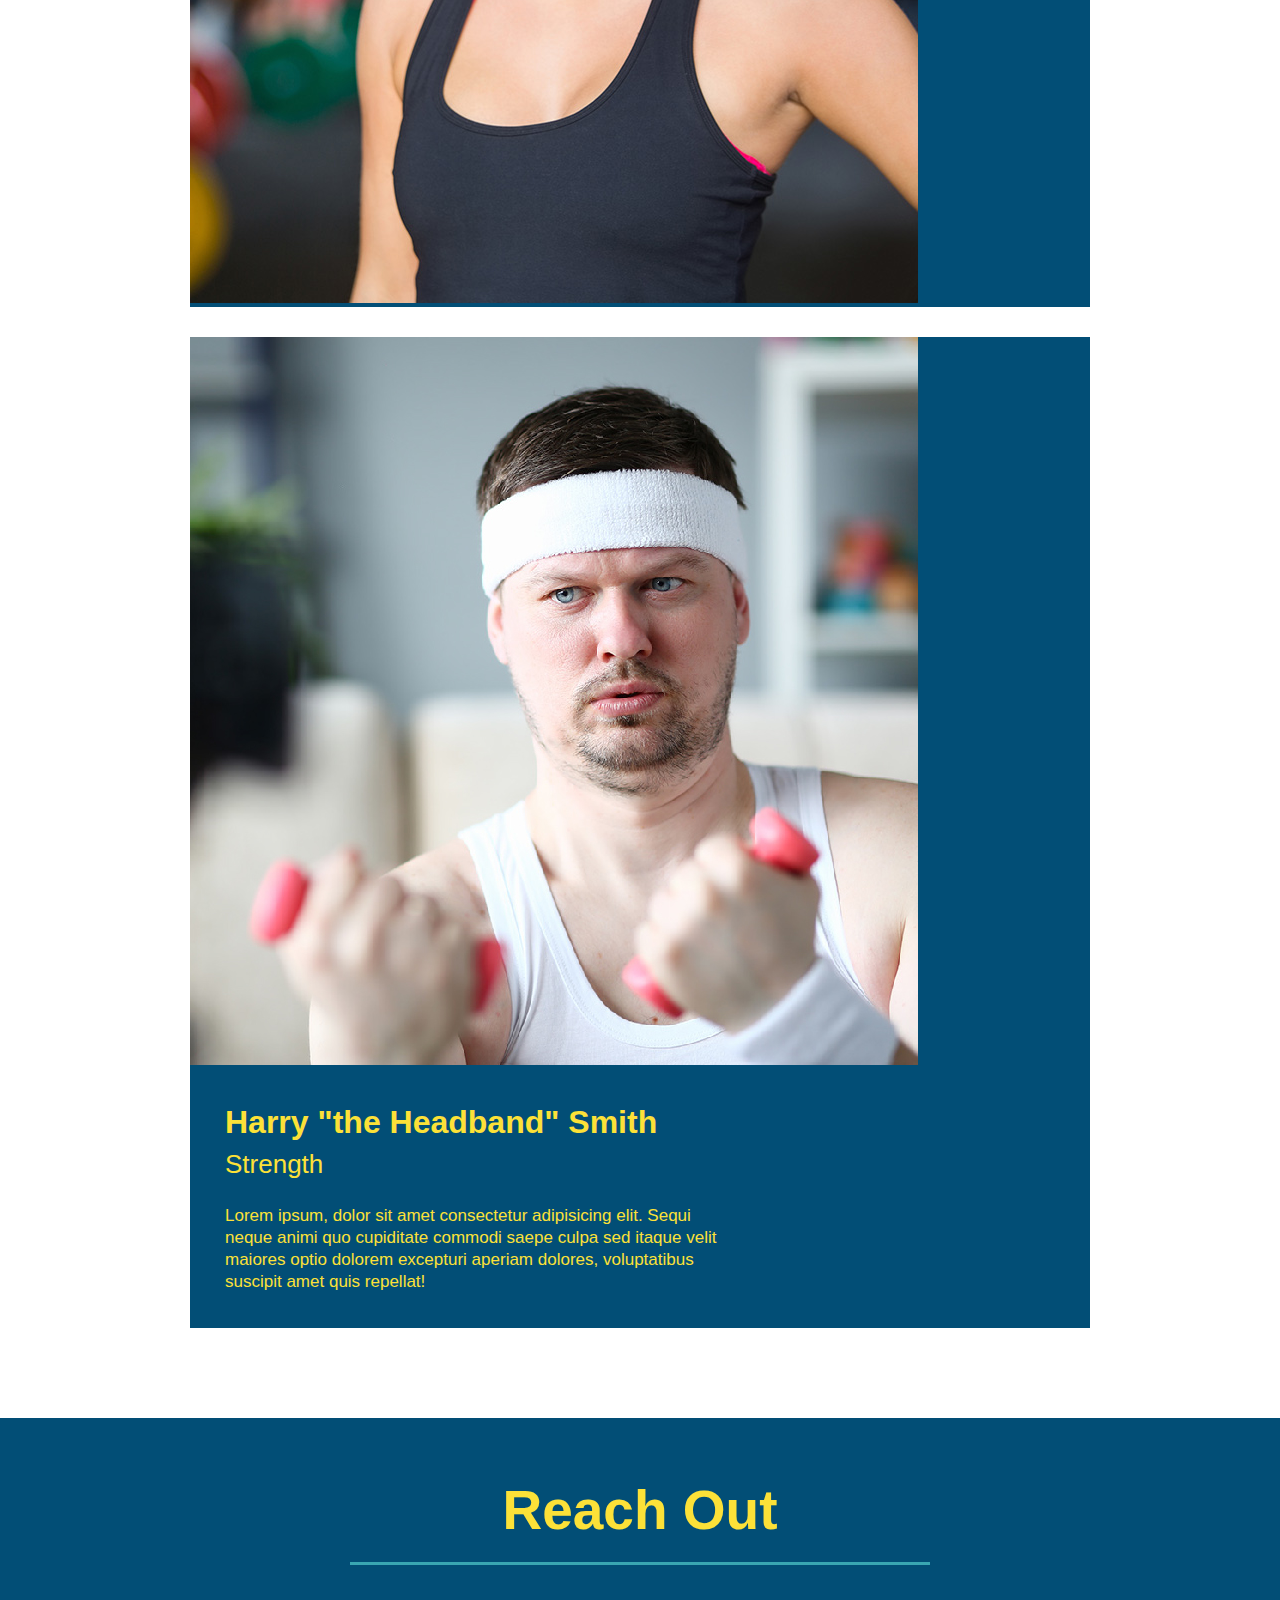
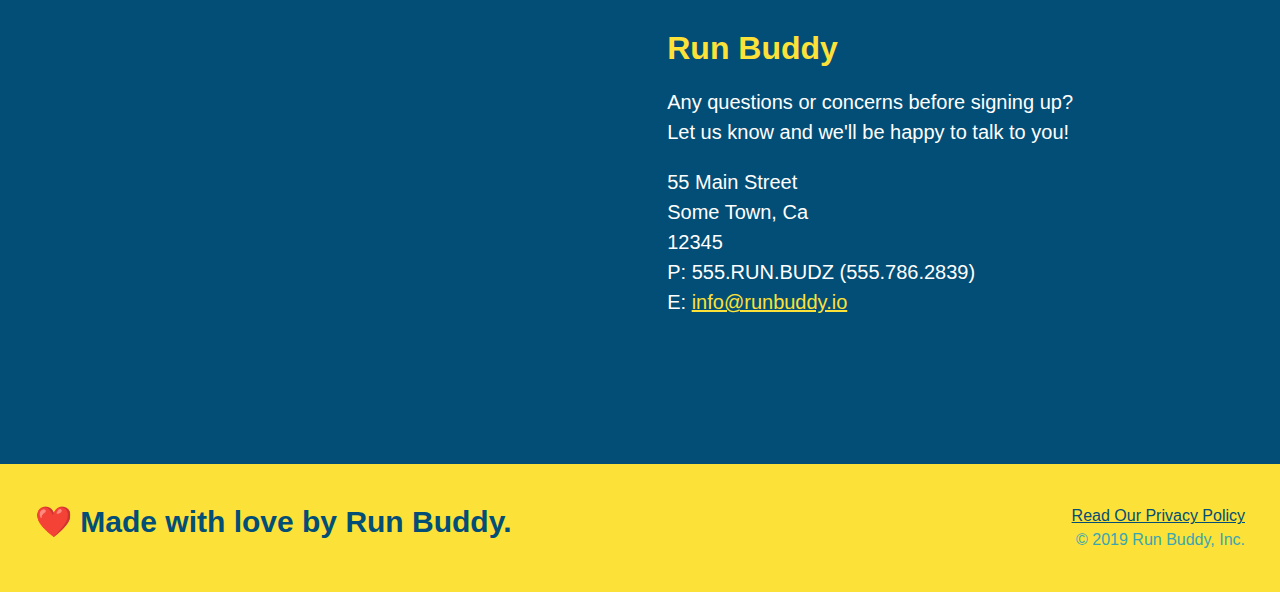
==== commit eb67848f: "flexboxes" ====
--- a/index.html
+++ b/index.html
@@ -76,20 +76,28 @@
 
   <!-- "what we do" section -->
   <section id="what-we-do" class="intro">
-    <h2 class="section-title primary-border">What We Do</h2>
+    <div class="flex-row">
+    <h2 class="section-title primary-border">
+      What We Do
+      </h2>
+    </div>
+    <div class="flex-row">
     <p>
       butcher selfies chambray shabby chic gentrify readymade yr Echo Park XOXO Tumblr normcore Banksy direct trade Blue
       Bottle chillwave you probably haven't heard of them single-origin coffee Vice fanny pack fixie Odd Future Austin
       fingerstache pickled twee synth Wes Anderson Thundercats viral bitters flannel meggings narwhal Marfa Schlitz
       sustainable Intelligentsia umami deep v craft
     </p>
+  </div>
   </section>
 
   <!-- "what you do" section -->
   <section id="what-you-do" class="steps">
-    <h2 class="section-title secondary-border">What You Do</h2>
-
-    <div>
+    <div class="flex-row">
+    <h2 class="section-title secondary-border">
+      What You Do
+    </h2>
+  </div>
       <img src="./assets/images/step-1.svg" alt="" />
       <h3>Step 1: <span>Fill Out the Form Above.</span></h3>
       <p>You're already here, so why not?</p>
@@ -116,7 +124,11 @@
 
   <!-- "meet the trainers" section -->
   <section id="your-trainers" class="trainers">
-    <h2 class="section-title primary-border">Meet The Trainers</h2>
+    <div class="flex-row">
+    <h2 class="section-title primary-border">
+      Meet The Trainers
+    </h2>
+  </div>
     <article class="trainer">
       <img src="./assets/images/01-05-trainers/trainer-1.jpg" alt="Arron Stephens in his workout clothes, ready to pump iron" />
       <div class="trainer-bio text-left">
@@ -162,20 +174,12 @@
 
   <!-- "reach out" section -->
   <section id="reach-out" class="contact">
-    <h2 class="section-title secondary-border">Reach Out</h2>
+    <div class="flex-row">
+    <h2 class="section-title secondary-border">
+      Reach Out
+      </h2>
+    </div>
     <div class="contact-info">
-      <div class="contact-form">
-        <h3>Contact Us</h3>
-        <form>
-           <label for="contact-name">Your Name</label>
-           <input type="text" id="contact-name" placeholder="Your Name" />
-      
-           <label for="contact-message">Message</label>
-           <textarea id="contact-message" placeholder="Message"></textarea>
-      
-           <button type="submit">Submit</button>
-          </form>
-      </div>
       <iframe 
         src="https://www.google.com/maps/embed?pb=!1m18!1m12!1m3!1d3147.1079747227936!2d-120.42364418397035!3d37.92790791110593!2m3!1f0!2f0!3f0!3m2!1i1024!2i768!4f13.1!3m3!1m2!1s0x8090c49129b6ac57%3A0xb56c7eb95a2cd8bd!2sMain%20St%2C%20California%2095327!5e0!3m2!1sen!2sus!4v1616426329495!5m2!1sen!2sus"
         style="border:0;" 
--- a/assets/css/style.css
+++ b/assets/css/style.css
@@ -14,6 +14,9 @@
 header {
   padding: 20px 35px;
   background-color: #39a6b2;
+  display: flex;
+  justify-content: space-between;
+  flex-wrap: wrap;
 }
 
 header h1 {
@@ -21,7 +24,7 @@
   font-size: 36px;
   color: #fce138;
   margin: 0;
-  display: inline;
+    
 }
 header a {
   text-decoration: none;
@@ -29,35 +32,41 @@
 }
 
 header nav {
-  float: right;
+  
   margin: 7px 0;
 }
 
-header nav ul li {
-  display: inline;
-}
+header nav ul {
+  display: flex;
+  flex-wrap: wrap;
+  justify-content: space-between;
+  align-items: center;
+  list-style: none;
+}
+
 
 header nav ul li a {
   margin: 0 30px;
   font-weight: lighter;
-  font-size: 22px;
+  font-size: 1.55vw;
 }
 
 footer {
+  display: flex;
   background: #fce138;
   width: 100%;
   padding: 40px 35px;
+  justify-content: space-between;
+  flex-wrap: wrap;
 }
 
 footer h2 {
-  display: inline;
   color: #024e76;
   font-size: 30px;
   margin: 0;
 }
 
 footer div {
-  float: right;
   line-height: 1.5;
   text-align: right;
 }
@@ -73,22 +82,41 @@
 /* Hero Style Start */
 .hero {
   background-image: url('../images/hero-bg.jpg');
-  height: 600px;
   background-size: cover;
   background-position: center;
-  position: relative;
-}
+  display: flex;
+  justify-content: center;
+  flex-wrap: wrap;
+  
+}
+
+.hero-cta {
+  width: 35%;
+  text-align: right;
+  margin: 3.5%;
+  color: #fff;
+  font-size: 18px;
+  line-height: 1.3;
+
+}
+
+.hero-cta h2 {
+  font-style: italic;
+  font-size: 55px;
+  color: #fce138;
+}
+
+
 /* Hero Style End */
 
 .hero-form {
   border: 3px solid #024e76;
   background-color: #fce138;
   padding: 20px;
-  width: 500px;
-  color: #024e76;
-  position: absolute;
-  bottom: 120px;
-  right: 140px;
+  color: #024e76;
+  width: 40px;
+  margin: 3.5%;  
+  
 }
 
 .hero-form h3 {
@@ -121,9 +149,6 @@
   font-size: 16px;
 }
 
-.intro {
-  text-align: center;
-}
 
 .intro p {
   line-height: 1.7;
@@ -131,6 +156,7 @@
   width: 80%;
   font-size: 20px;
   margin: 0 auto;
+  text-align: center;
 }
 
 .steps {
@@ -165,10 +191,11 @@
 .section-title {
   font-size: 55px;
   color: #024e76;
-  margin-bottom: 35px;
-  padding: 0 100px 20px 100px;
-  display: inline-block;
   border-bottom: 3px solid;
+  padding-bottom: 20px;
+  text-align: center;
+  margin: 0 auto 35px auto;
+  width: 50%;
 }
 
 .primary-border {
@@ -180,7 +207,7 @@
 }
 
 .trainers {
-  text-align: center;
+  
 }
 
 .trainer {
@@ -266,4 +293,8 @@
   color: #fce138;
 }
 
+.flex-row {
+  display: flex;
+}
+
 /* REACH OUT STYLES END */
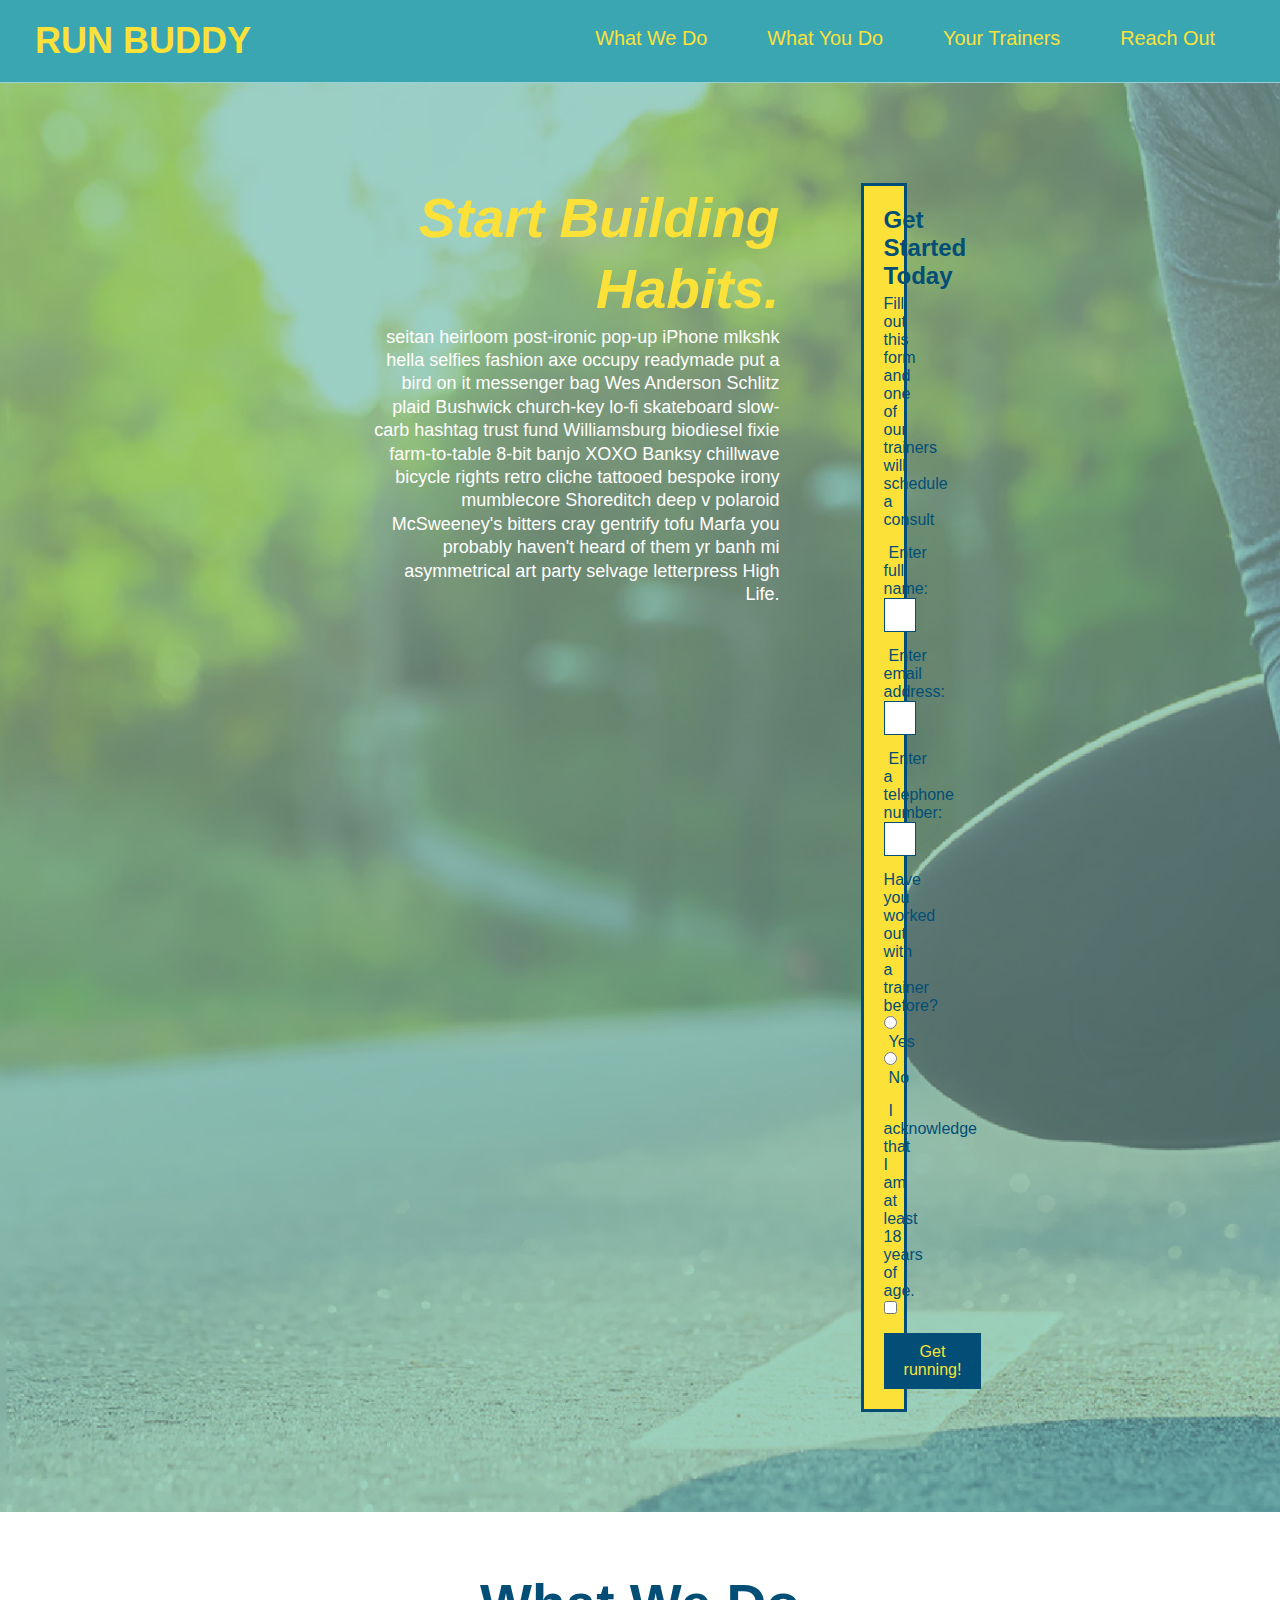
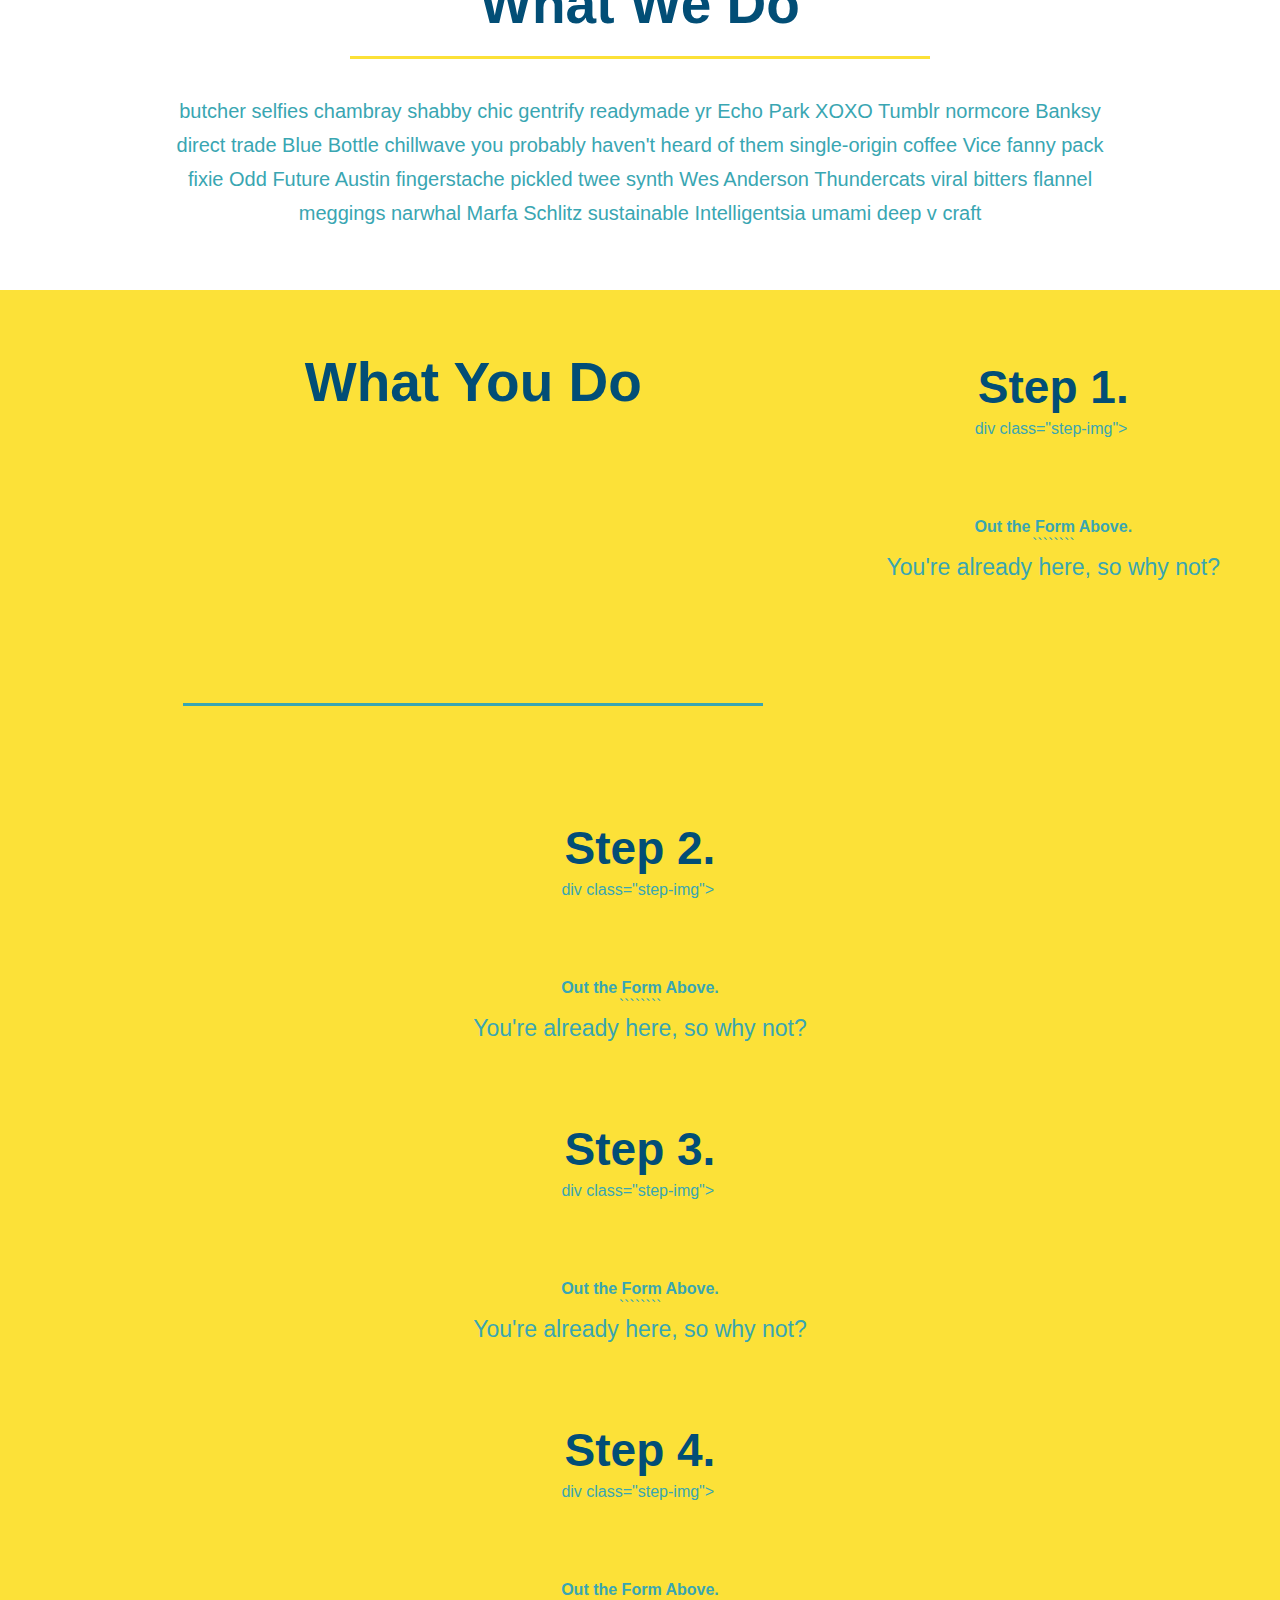
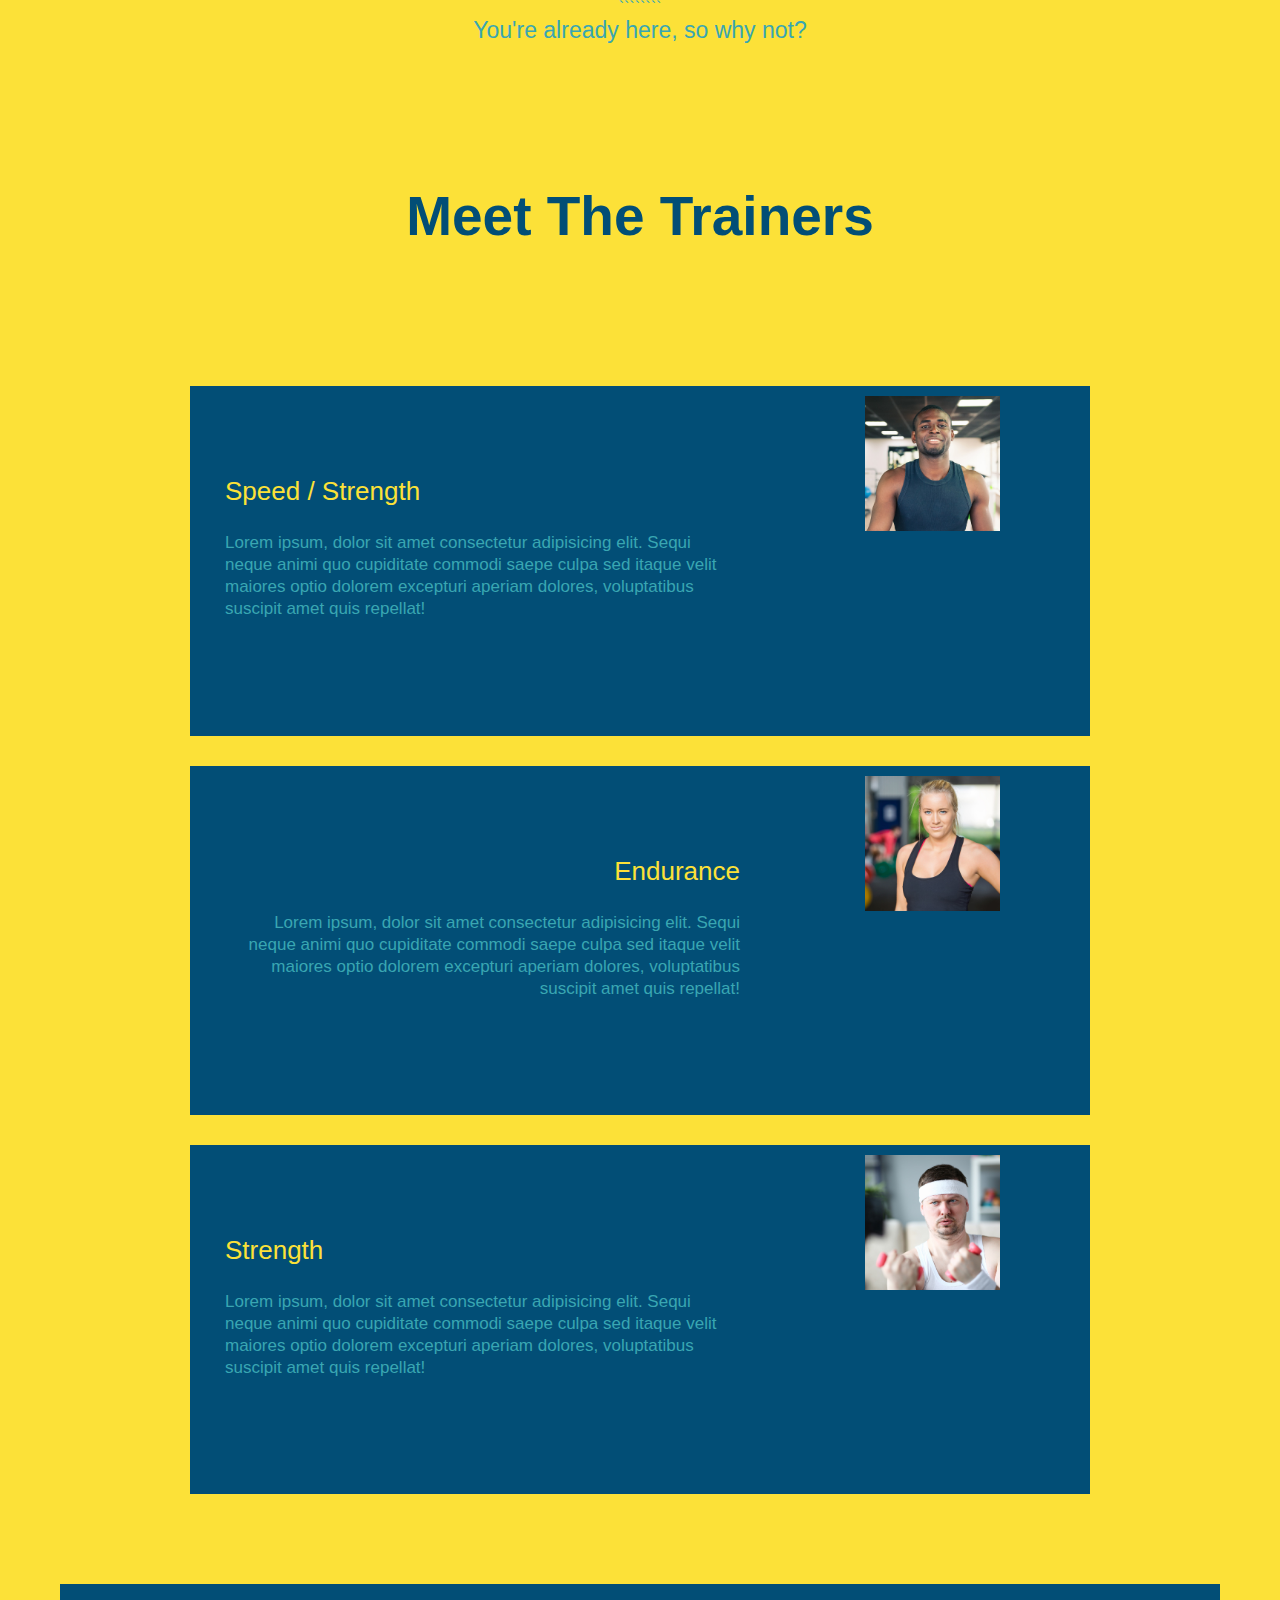
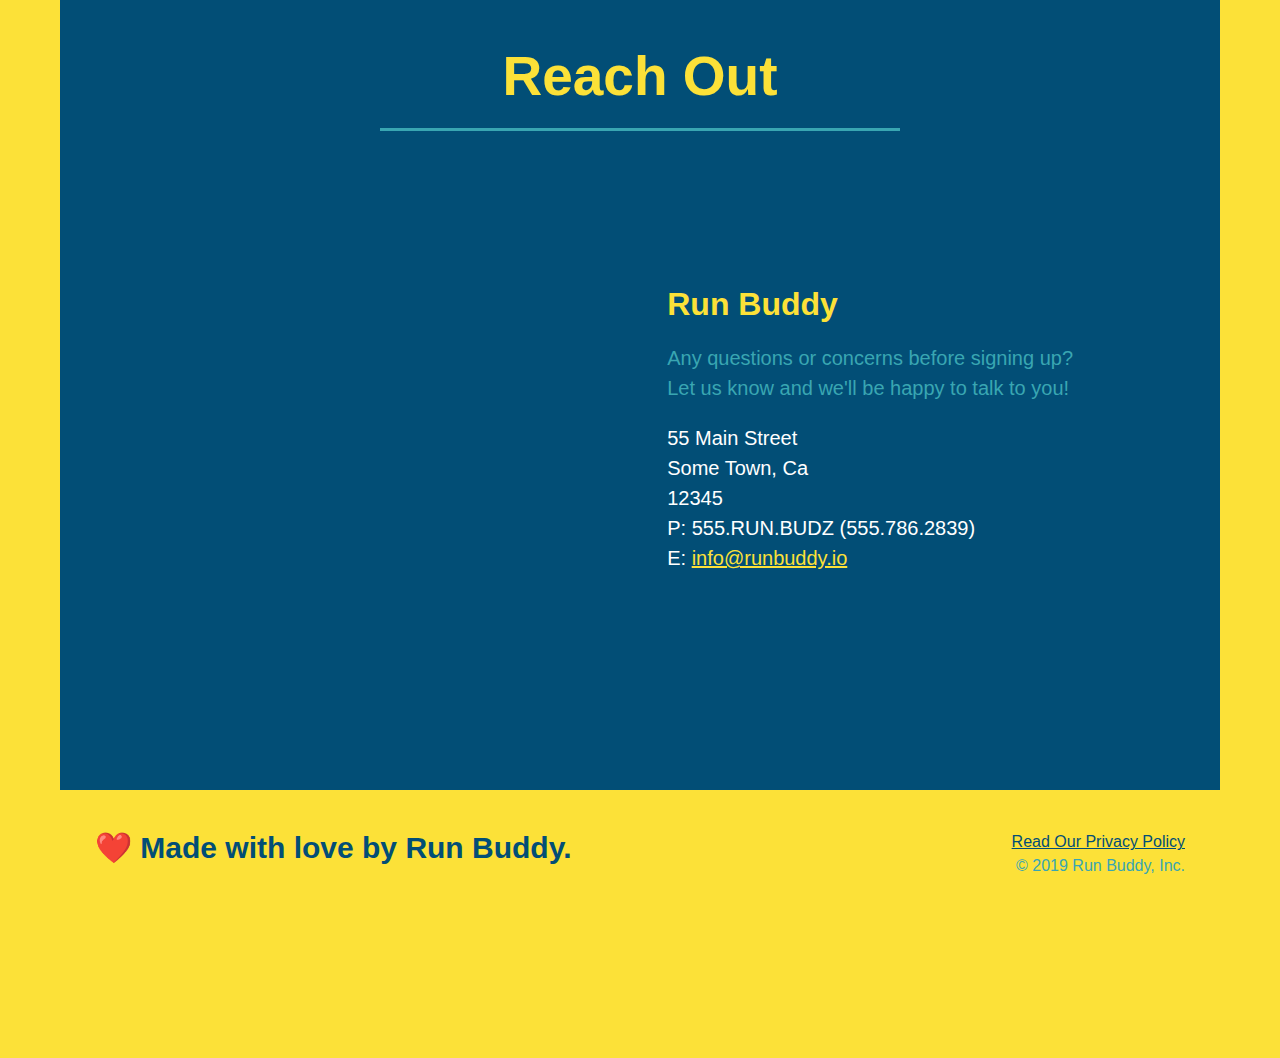
==== commit b2111b4d: "add flexbox to the steps" ====
--- a/index.html
+++ b/index.html
@@ -97,30 +97,58 @@
     <h2 class="section-title secondary-border">
       What You Do
     </h2>
-  </div>
-      <img src="./assets/images/step-1.svg" alt="" />
-      <h3>Step 1: <span>Fill Out the Form Above.</span></h3>
-      <p>You're already here, so why not?</p>
-    </div>
-
-    <div>
-      <img src="./assets/images/step-2.svg" alt="" />
-      <h3>Step 2: <span>Consult with One of Our Trainers.</span></h3>
-      <p>Are you here to build muscle, lose weight, or just feel good?</p>
-    </div>
-
-    <div>
-      <img src="./assets/images/step-3.svg" alt="" />
-      <h3>Step 3: <span>Get Running.</span></h3>
-      <p>Hit the ground running (literally) once your trainer lays out your plan.</p>
-    </div>
-
-    <div>
-      <img src="./assets/images/step-4.svg" alt="" />
-      <h3>Step 4: <span>See Results.</span></h3>
-      <p>Bi-weekly checkins with your trainer will keep you focused</p>
-    </div>
-  </section>
+
+      <div class="step">
+      <h3>Step 1.</h3>
+      <div class="step-info">
+        div class="step-img">
+        <img src="./assets/images/step-1.svg" alt="" />
+      </div>
+        <div class="step=text">
+        <h4>Out the Form Above.</h4>
+````````<p>You're already here, so why not?</p>
+        </div>
+      </div>
+    </div>
+
+    <div class="step">
+      <h3>Step 2.</h3>
+      <div class="step-info">
+        div class="step-img">
+        <img src="./assets/images/step-2.svg" alt="" />
+      </div>
+        <div class="step=text">
+        <h4>Out the Form Above.</h4>
+````````<p>You're already here, so why not?</p>
+        </div>
+      </div>
+    </div>
+
+    <div class="step">
+      <h3>Step 3.</h3>
+      <div class="step-info">
+        div class="step-img">
+        <img src="./assets/images/step-3.svg" alt="" />
+      </div>
+        <div class="step=text">
+        <h4>Out the Form Above.</h4>
+````````<p>You're already here, so why not?</p>
+        </div>
+      </div>
+    </div>
+
+    <div class="step">
+      <h3>Step 4.</h3>
+      <div class="step-info">
+        div class="step-img">
+        <img src="./assets/images/step-4.svg" alt="" />
+      </div>
+        <div class="step=text">
+        <h4>Out the Form Above.</h4>
+````````<p>You're already here, so why not?</p>
+        </div>
+      </div>
+    </div>
 
   <!-- "meet the trainers" section -->
   <section id="your-trainers" class="trainers">
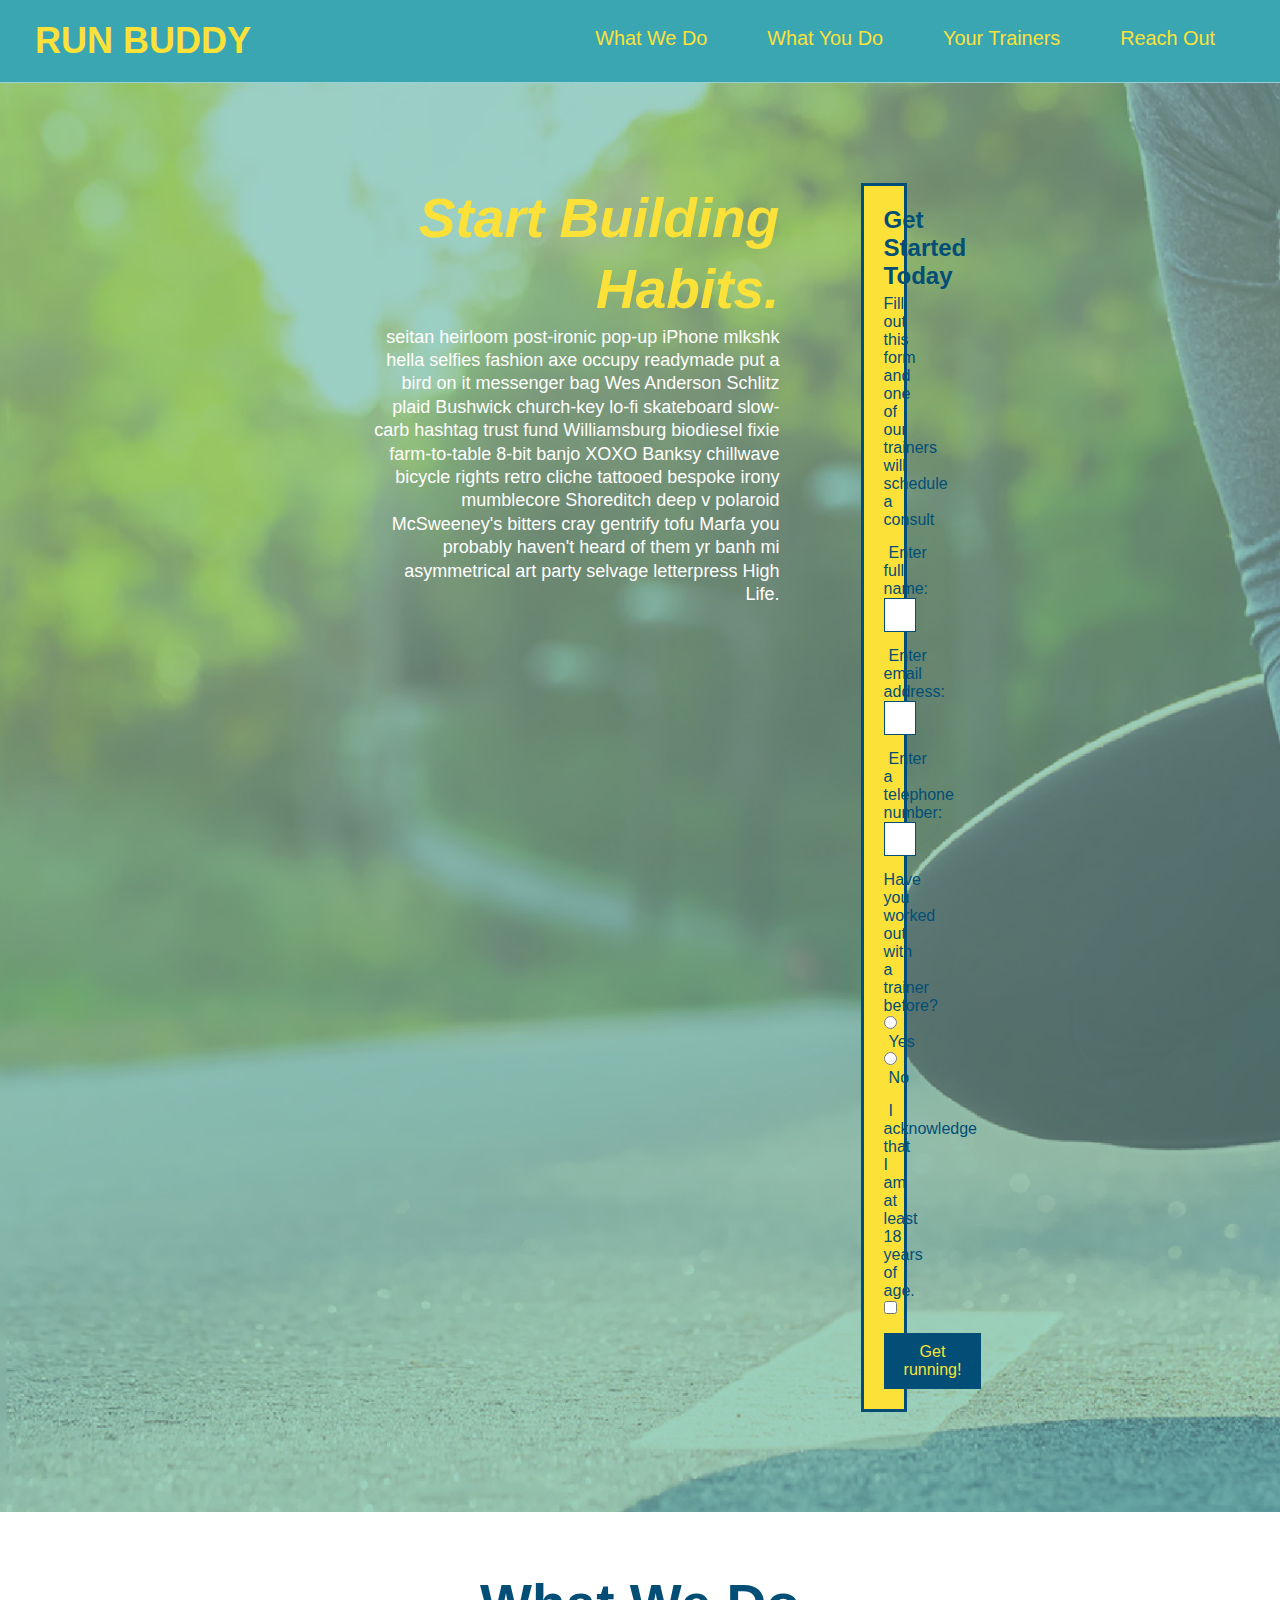
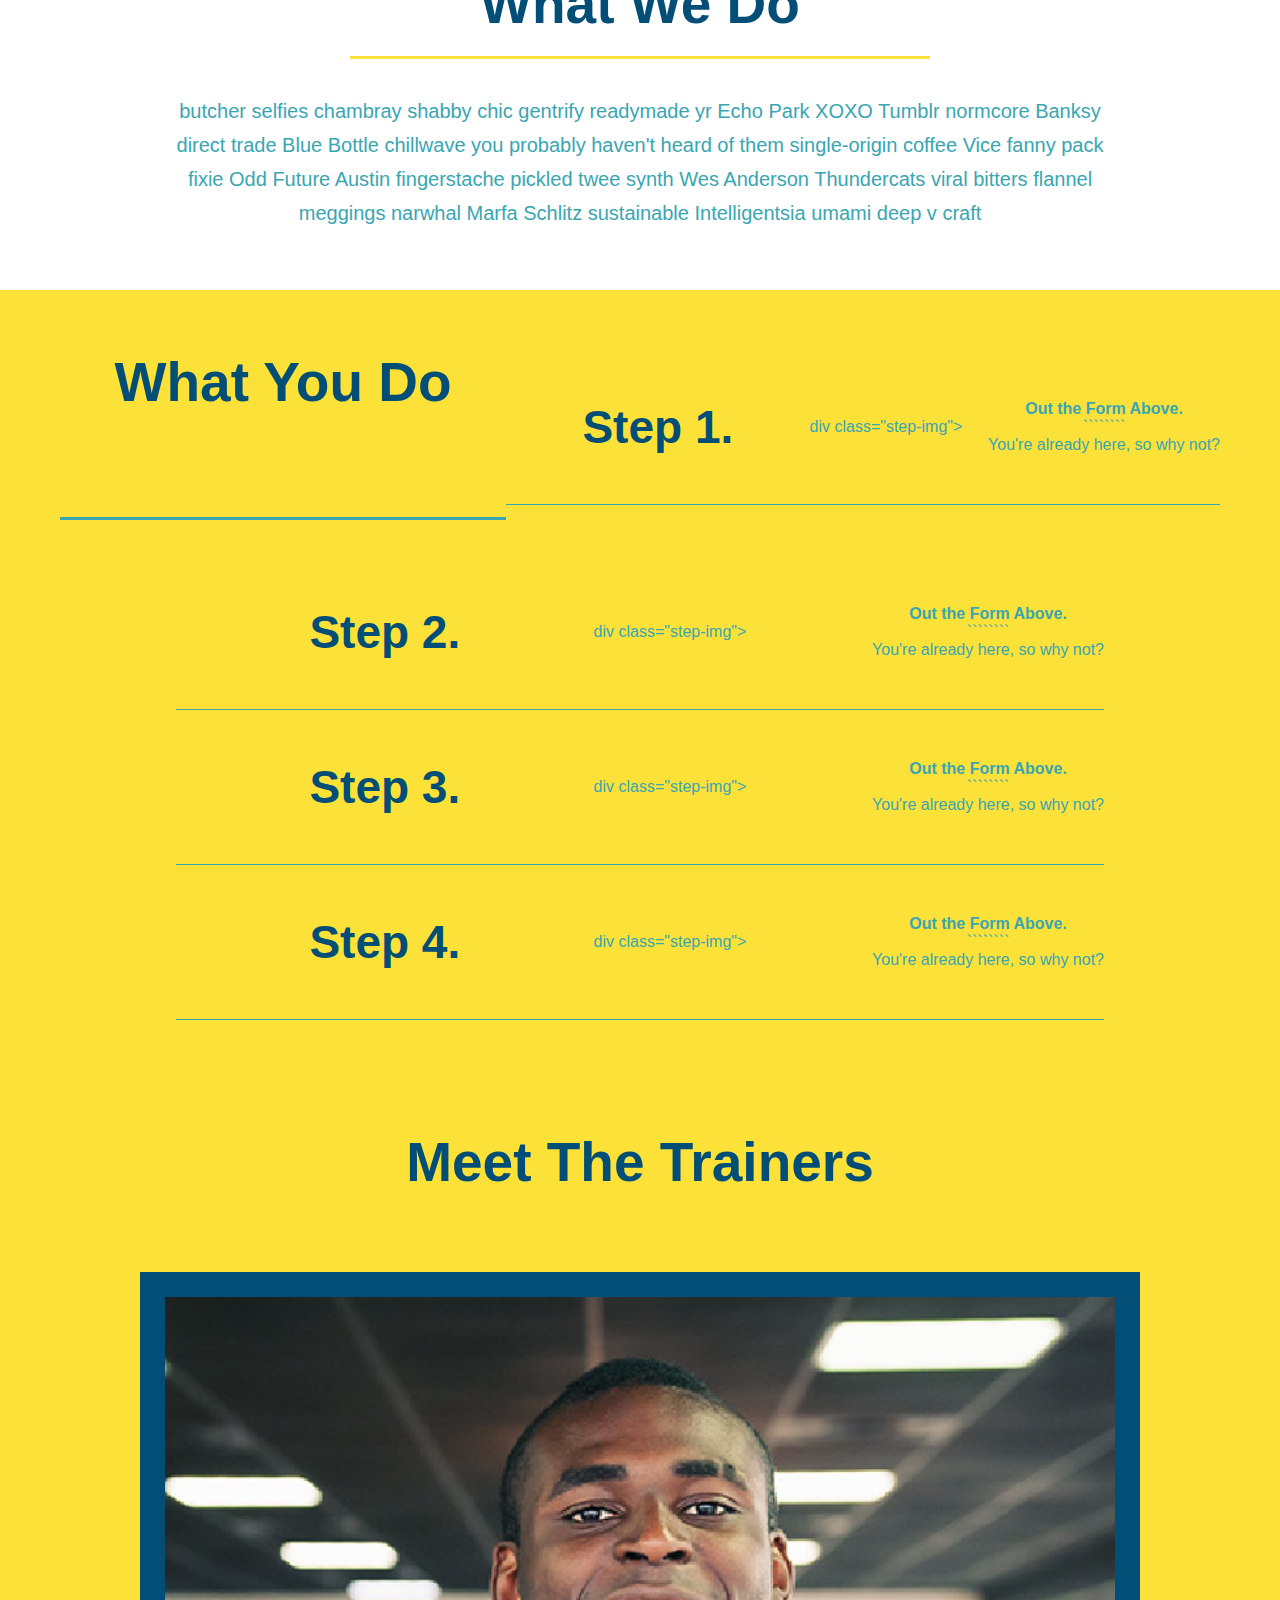
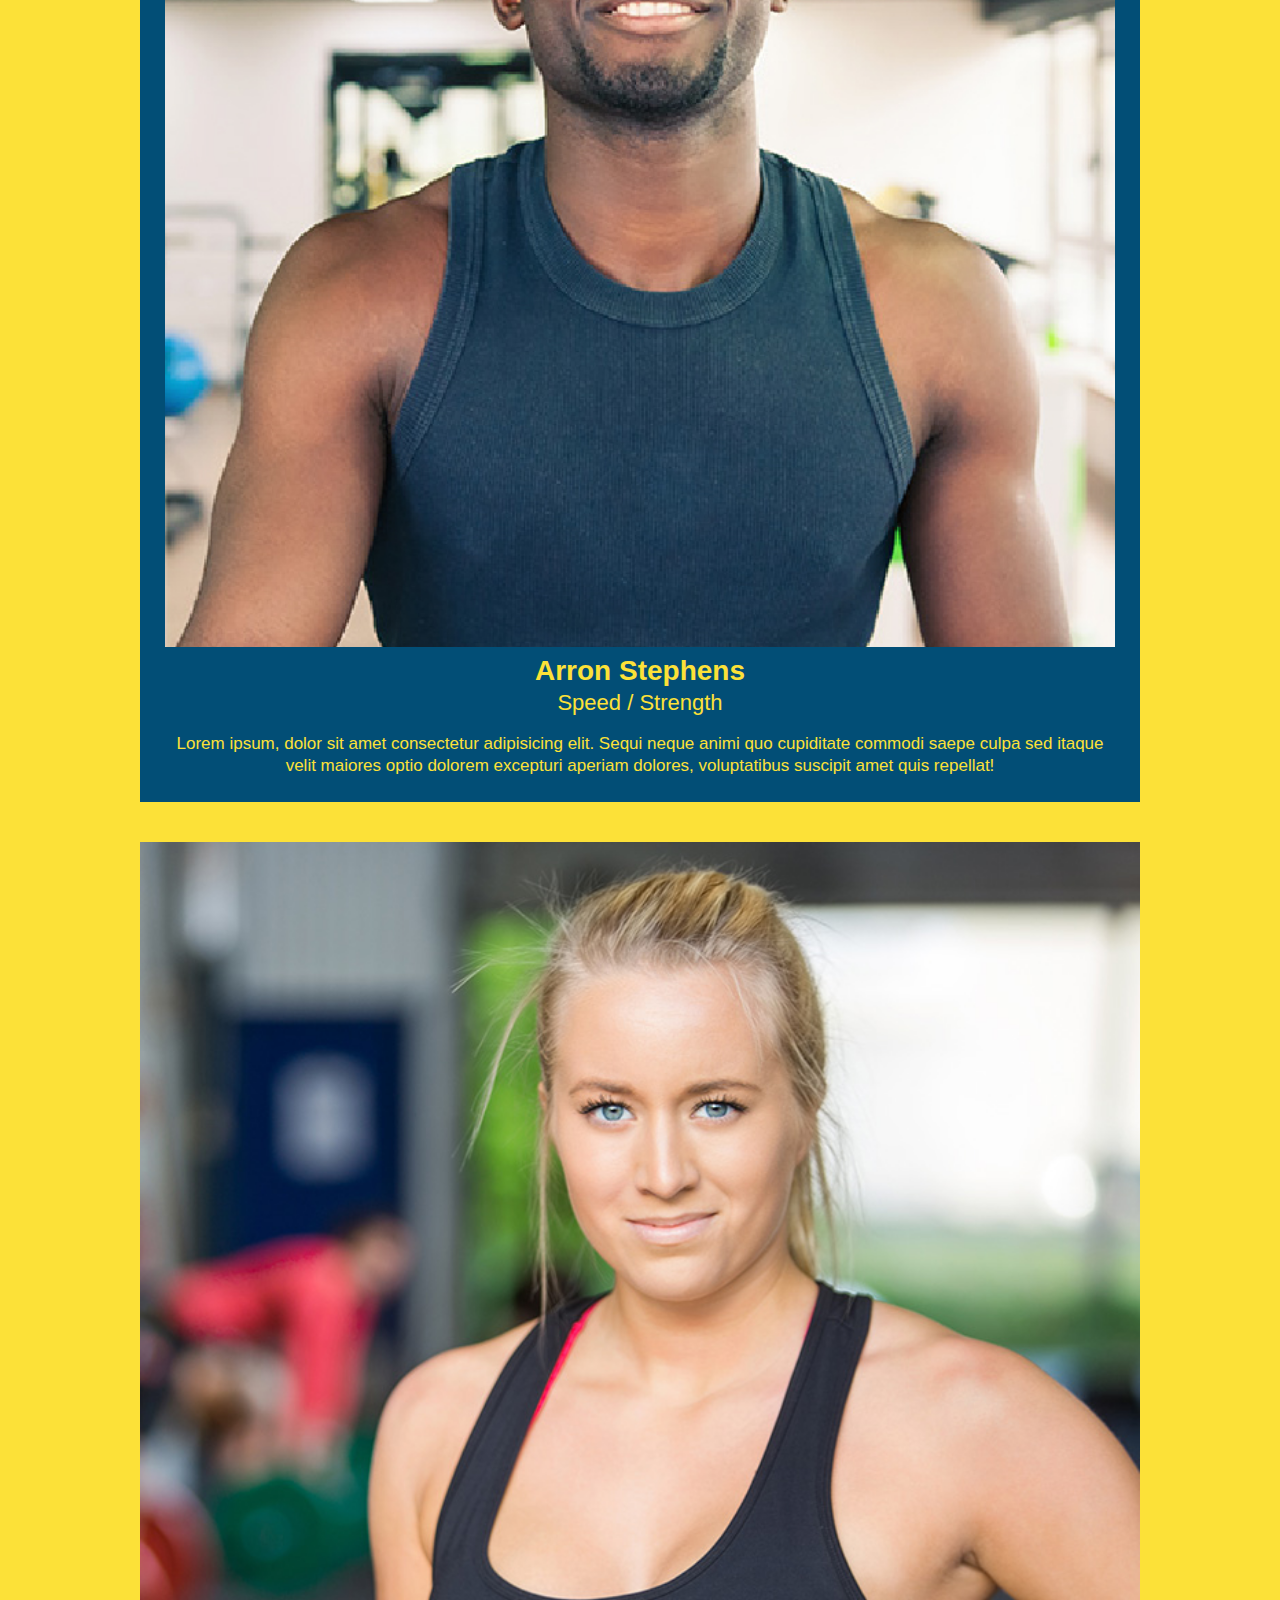
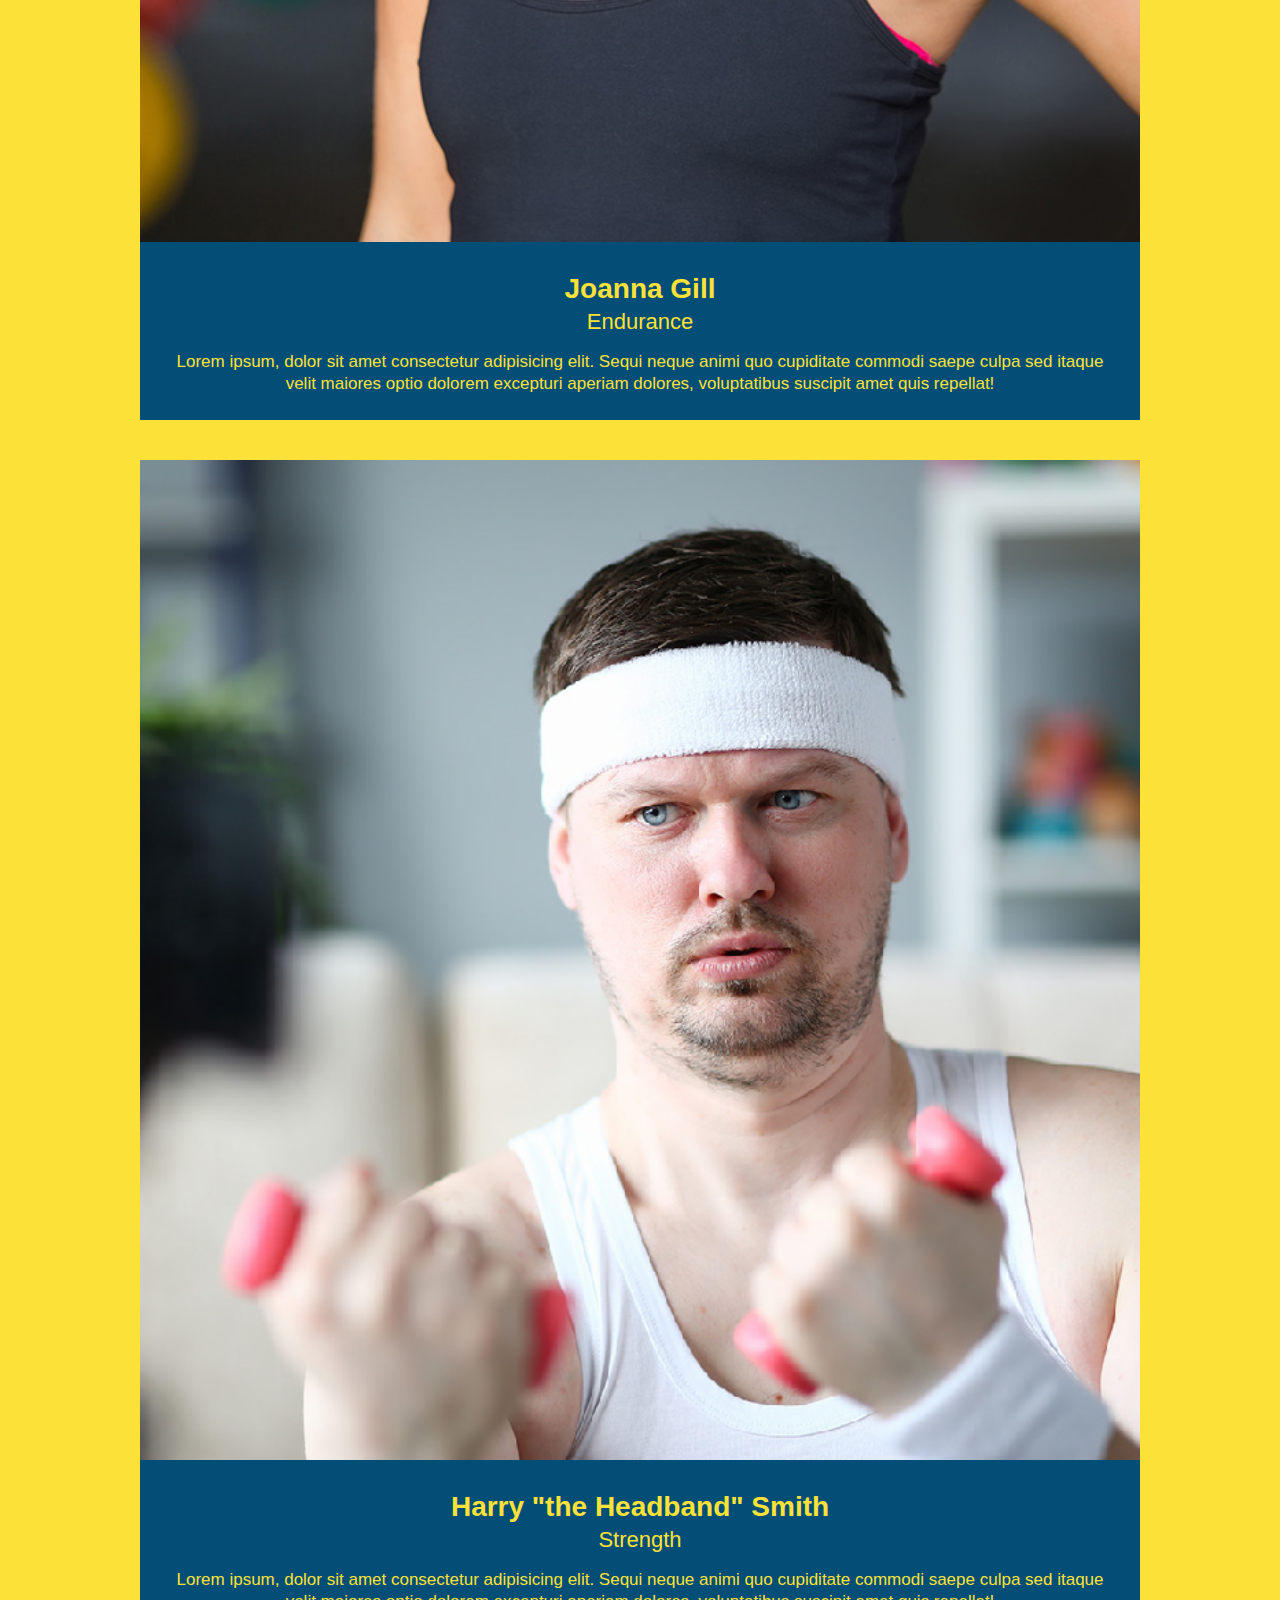
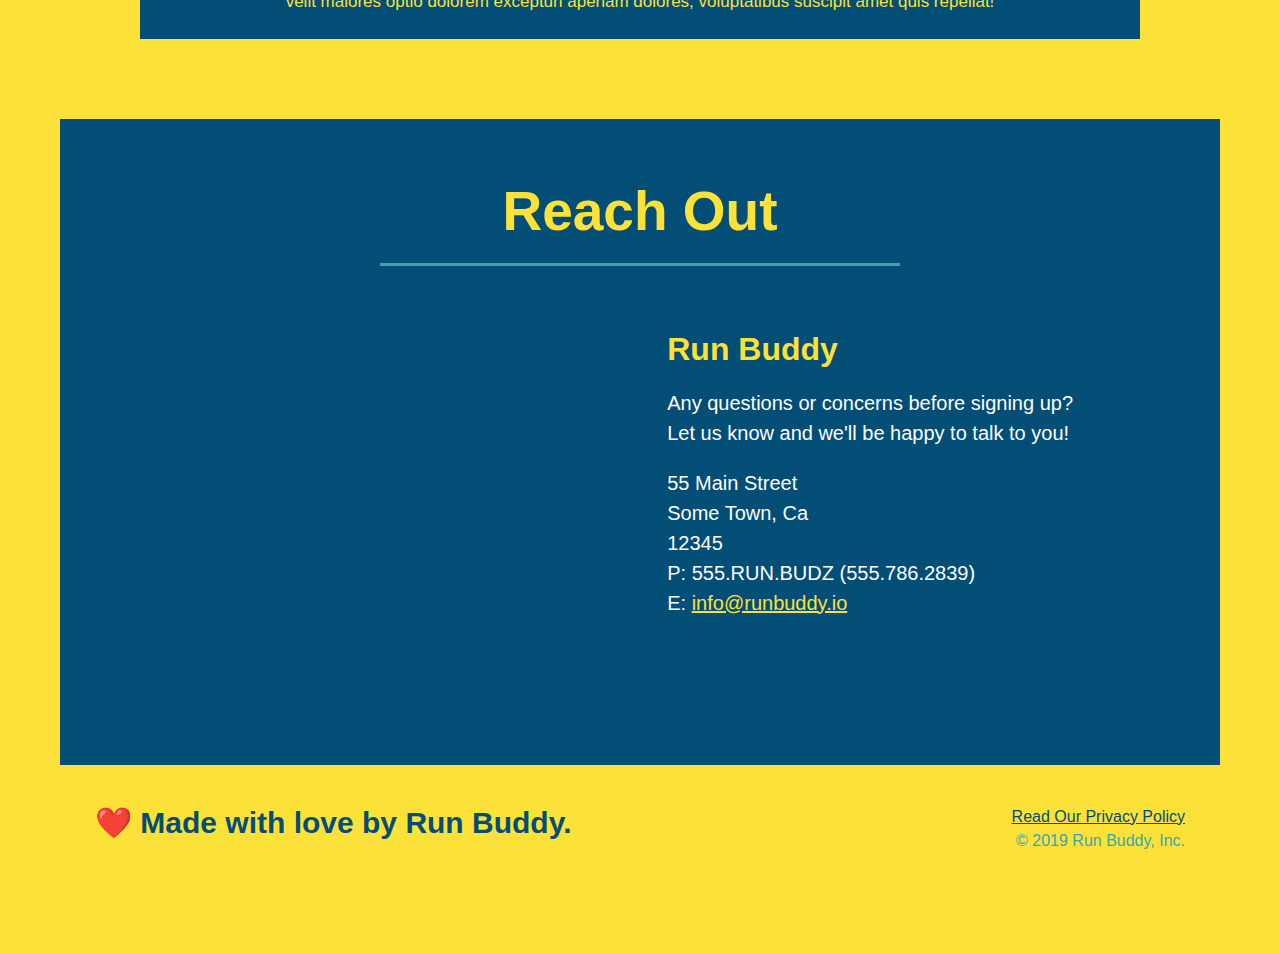
==== commit 75347e90: "add flexbox to the trainers" ====
--- a/index.html
+++ b/index.html
@@ -151,17 +151,19 @@
     </div>
 
   <!-- "meet the trainers" section -->
-  <section id="your-trainers" class="trainers">
+  <section id="your-trainers">
     <div class="flex-row">
     <h2 class="section-title primary-border">
       Meet The Trainers
     </h2>
   </div>
+
+  <div class="trainers">
     <article class="trainer">
+      <div class="trainer-bio">
       <img src="./assets/images/01-05-trainers/trainer-1.jpg" alt="Arron Stephens in his workout clothes, ready to pump iron" />
-      <div class="trainer-bio text-left">
-        <h3>Arron Stephens</h3>
-        <h4>Speed / Strength</h4>
+        <h3 class="trainer-name">Arron Stephens</h3>
+        <h4 class="trainer-role">Speed / Strength</h4>
         <p>
           Lorem ipsum, dolor sit amet consectetur adipisicing elit. Sequi neque animi quo cupiditate commodi saepe culpa
           sed
@@ -169,36 +171,40 @@
         </p>
       </div>
     </article>
+  </div>
 
     <!-- second trainer bio -->
+  <div class="trainers">
     <article class="trainer">
-      <div class="trainer-bio text-right">
-        <h3>Joanna Gill</h3>
-        <h4>Endurance</h4>
+      <img src="./assets/images/01-05-trainers/trainer-2.jpg" alt="Joanna Gill cooling off after a workout" />
+      <div class="trainer-bio">
+        <h3 class="trainer-name">Joanna Gill</h3>
+        <h4 class="trainer-role">Endurance</h4>
         <p>
           Lorem ipsum, dolor sit amet consectetur adipisicing elit. Sequi neque animi quo cupiditate commodi saepe culpa
           sed
           itaque velit maiores optio dolorem excepturi aperiam dolores, voluptatibus suscipit amet quis repellat!
         </p>
       </div>
-      <img src="./assets/images/01-05-trainers/trainer-2.jpg" alt="Joanna Gill cooling off after a workout" />
     </article>
+  </div>
 
     <!-- third trainer bio -->
+  <div class="trainers">
     <article class="trainer">
       <img src="./assets/images/01-05-trainers/trainer-3.jpg"
         alt="Harry Smith wearing a headband and lifting comically small pink weights" />
-      <div class="trainer-bio text-left">
-        <h3>Harry "the Headband" Smith</h3>
-        <h4>Strength</h4>
+        <div class="trainer-bio">
+        <h3 class="trainer-name">Harry "the Headband" Smith</h3>
+        <h4 class="trainer-role">Strength</h4>
         <p>
           Lorem ipsum, dolor sit amet consectetur adipisicing elit. Sequi neque animi quo cupiditate commodi saepe culpa
           sed
           itaque velit maiores optio dolorem excepturi aperiam dolores, voluptatibus suscipit amet quis repellat!
         </p>
-      </div>
     </article>
-  </section>
+  </div>
+</section>
 
   <!-- "reach out" section -->
   <section id="reach-out" class="contact">
--- a/assets/css/style.css
+++ b/assets/css/style.css
@@ -164,29 +164,41 @@
   background: #fce138;
 }
 
-.steps div {
-  margin-bottom: 80px;
-}
-
-.steps img {
-  width: 15%;
-  margin: 10px 0;
-}
-
-.steps h3 {
+
+.step h3 {
   color: #024e76;
   font-size: 46px;
-  margin-top: 10px;
-}
-
-.steps p {
+  flex: 1 30%;
+  
+}
+
+.step text p {
   color: #39a6b2;
-  font-size: 23px;
-}
-
-.steps span {
-  font-size: 38px;
-}
+  font-size: 18px;
+}
+
+.step-text h4 {
+  font-size: 26px;
+  line-height: 1.5;
+  color: #024e76;
+}
+
+.step-info {
+  flex: 2 70;
+  display: flex;
+  flex-wrap: wrap;
+  align-items: center;
+}
+
+.step-img {
+  flex: 1 12%;
+  margin-right: 20px;
+}
+
+.step-text {
+  flex: 12;
+}
+
 
 .section-title {
   font-size: 55px;
@@ -207,42 +219,46 @@
 }
 
 .trainers {
+  width: 100%;
+  margin: 0 auto;
+  display: flex;
+  flex-wrap: wrap;
+  justify-content: space-around;
   
 }
 
 .trainer {
-  width: 900px;
-  margin: 0 auto 30px auto;
+  margin: 20px;
   background: #024e76;
   color: #fce138;
-  overflow: auto;
-}
-gi
+  flex: 1;
+  
+}
+
 .trainer img {
-  width: 35%;
-  float: left;
+  width: 100%;
+  
 }
 
 .trainer-bio {
-  padding: 35px;
-  float: left;
-  width: 65%;
+  padding: 25px;
+  line-height: 1.3;
 }
 
 .trainer-bio h3 {
-  font-size: 32px;
-  margin-bottom: 8px;
+  font-size: 28px;
+  
 }
 
 .trainer-bio h4 {
   font-weight: lighter;
-  font-size: 26px;
-  margin-bottom: 25px;
+  font-size: 22px;
+  margin-bottom: 15px;
 }
 
 .trainer-bio p {
   font-size: 17px;
-  line-height: 1.3;
+  
 }
 
 .text-left {
@@ -297,4 +313,19 @@
   display: flex;
 }
 
+.step {
+  margin: 50px auto;
+  padding-bottom: 50px;
+  width: 80%;
+  border-bottom: 1px solid #39a6b2;
+  display: flex;
+  flex-wrap: wrap;
+  align-items: center;
+  justify-content: space-between;
+}
+
+.step-img img {
+  max-width: 100%;
+}
+
 /* REACH OUT STYLES END */
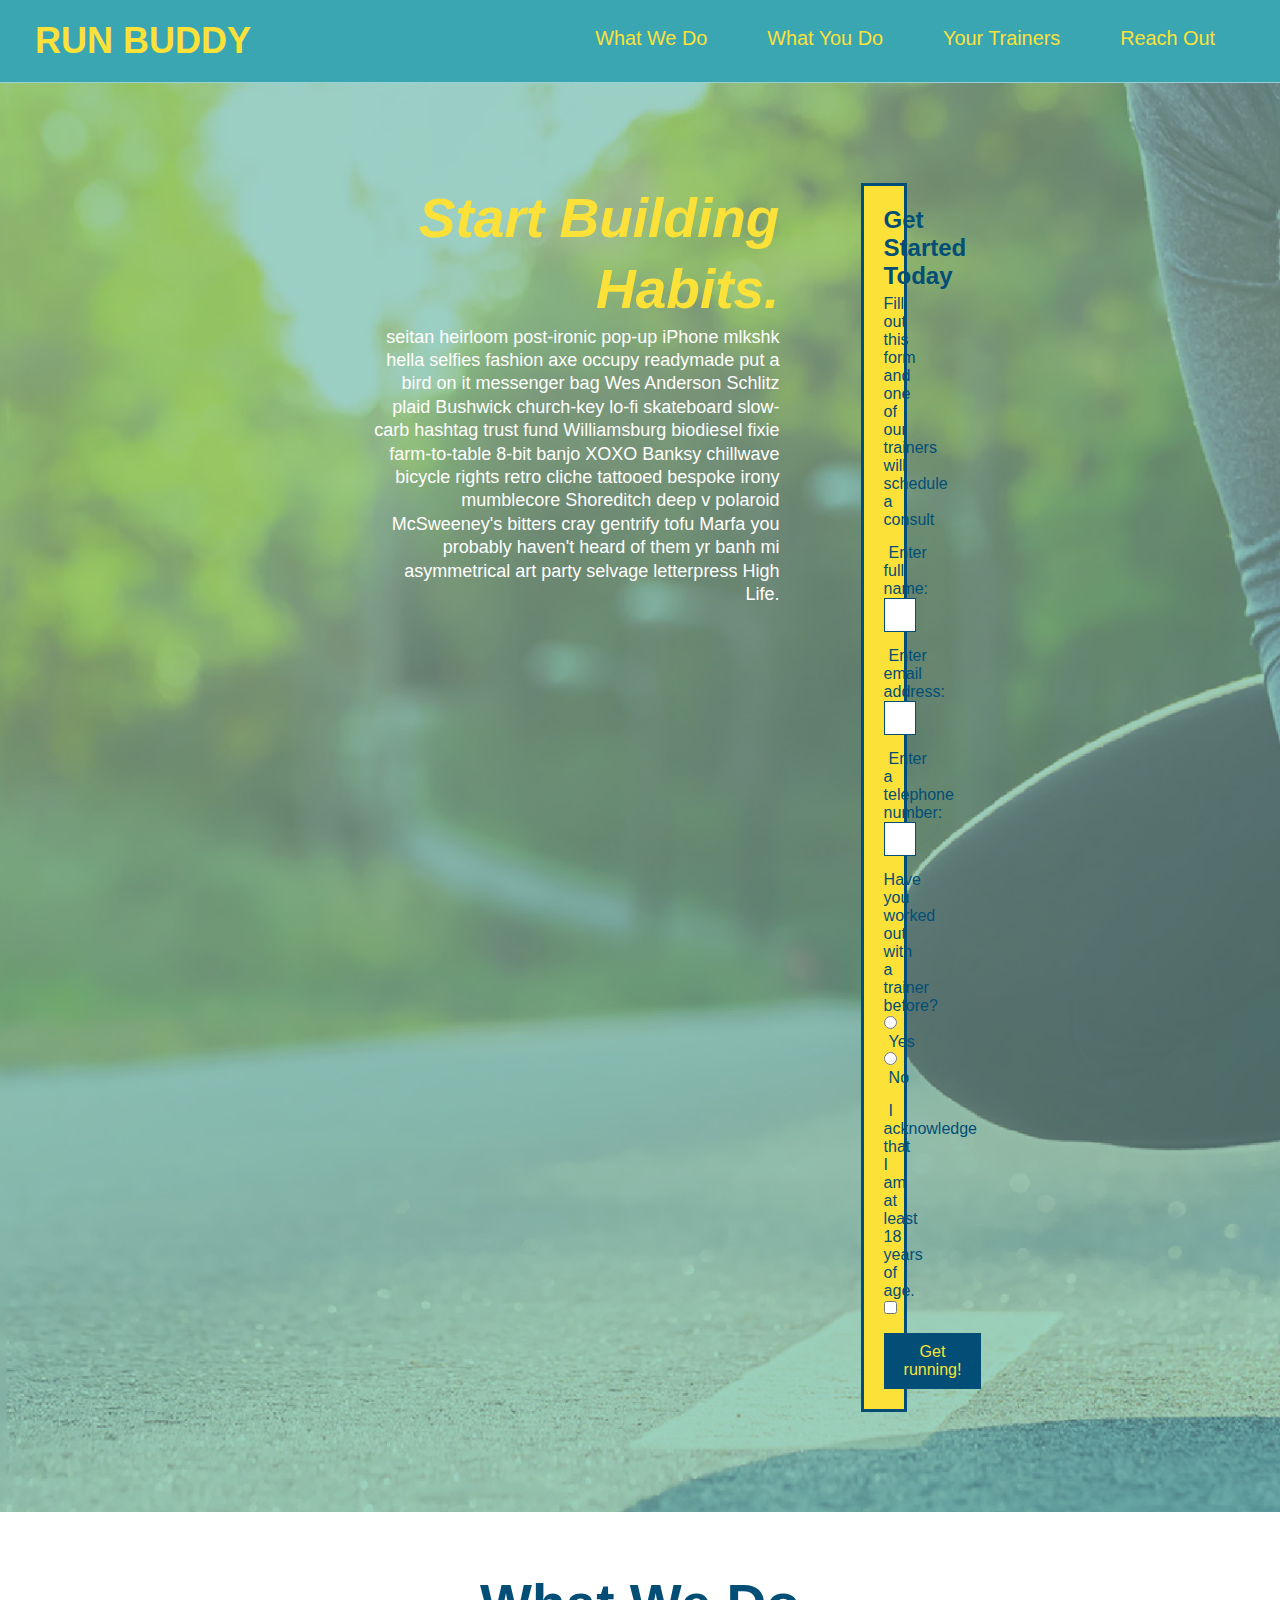
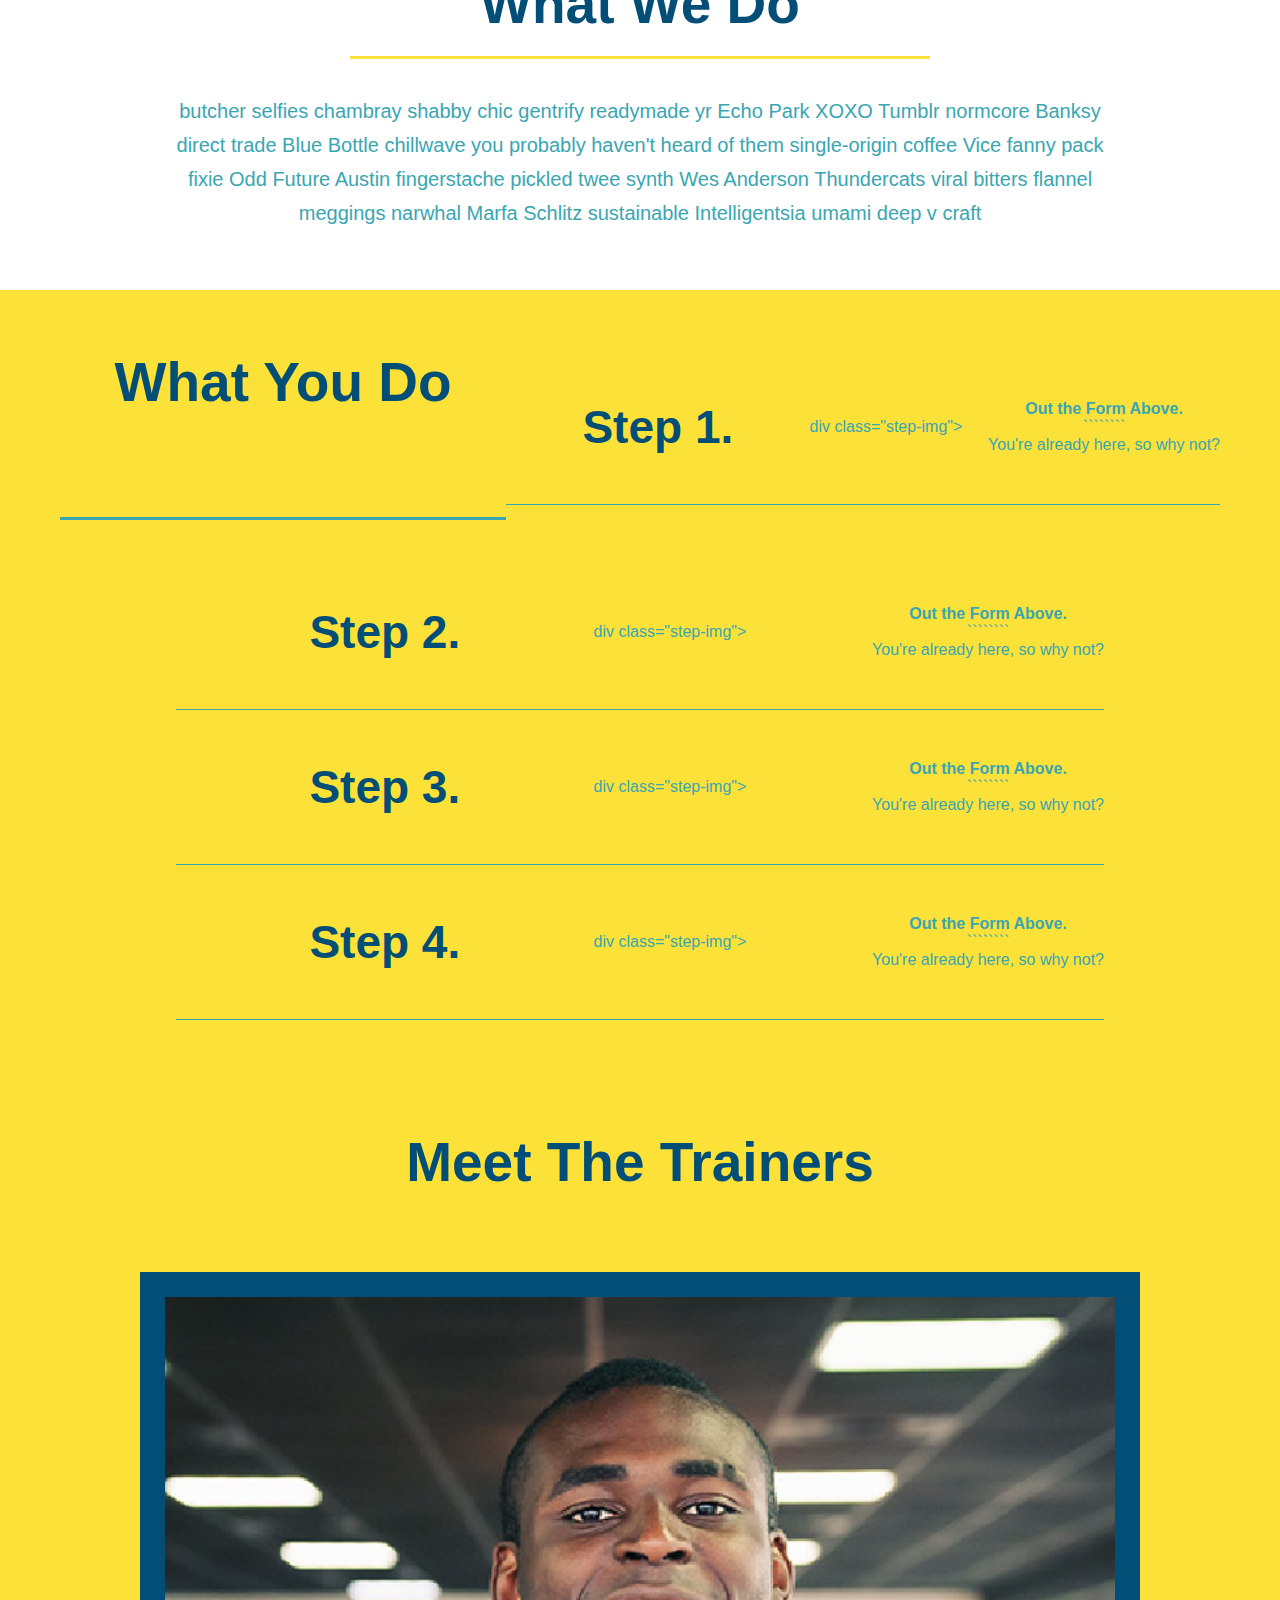
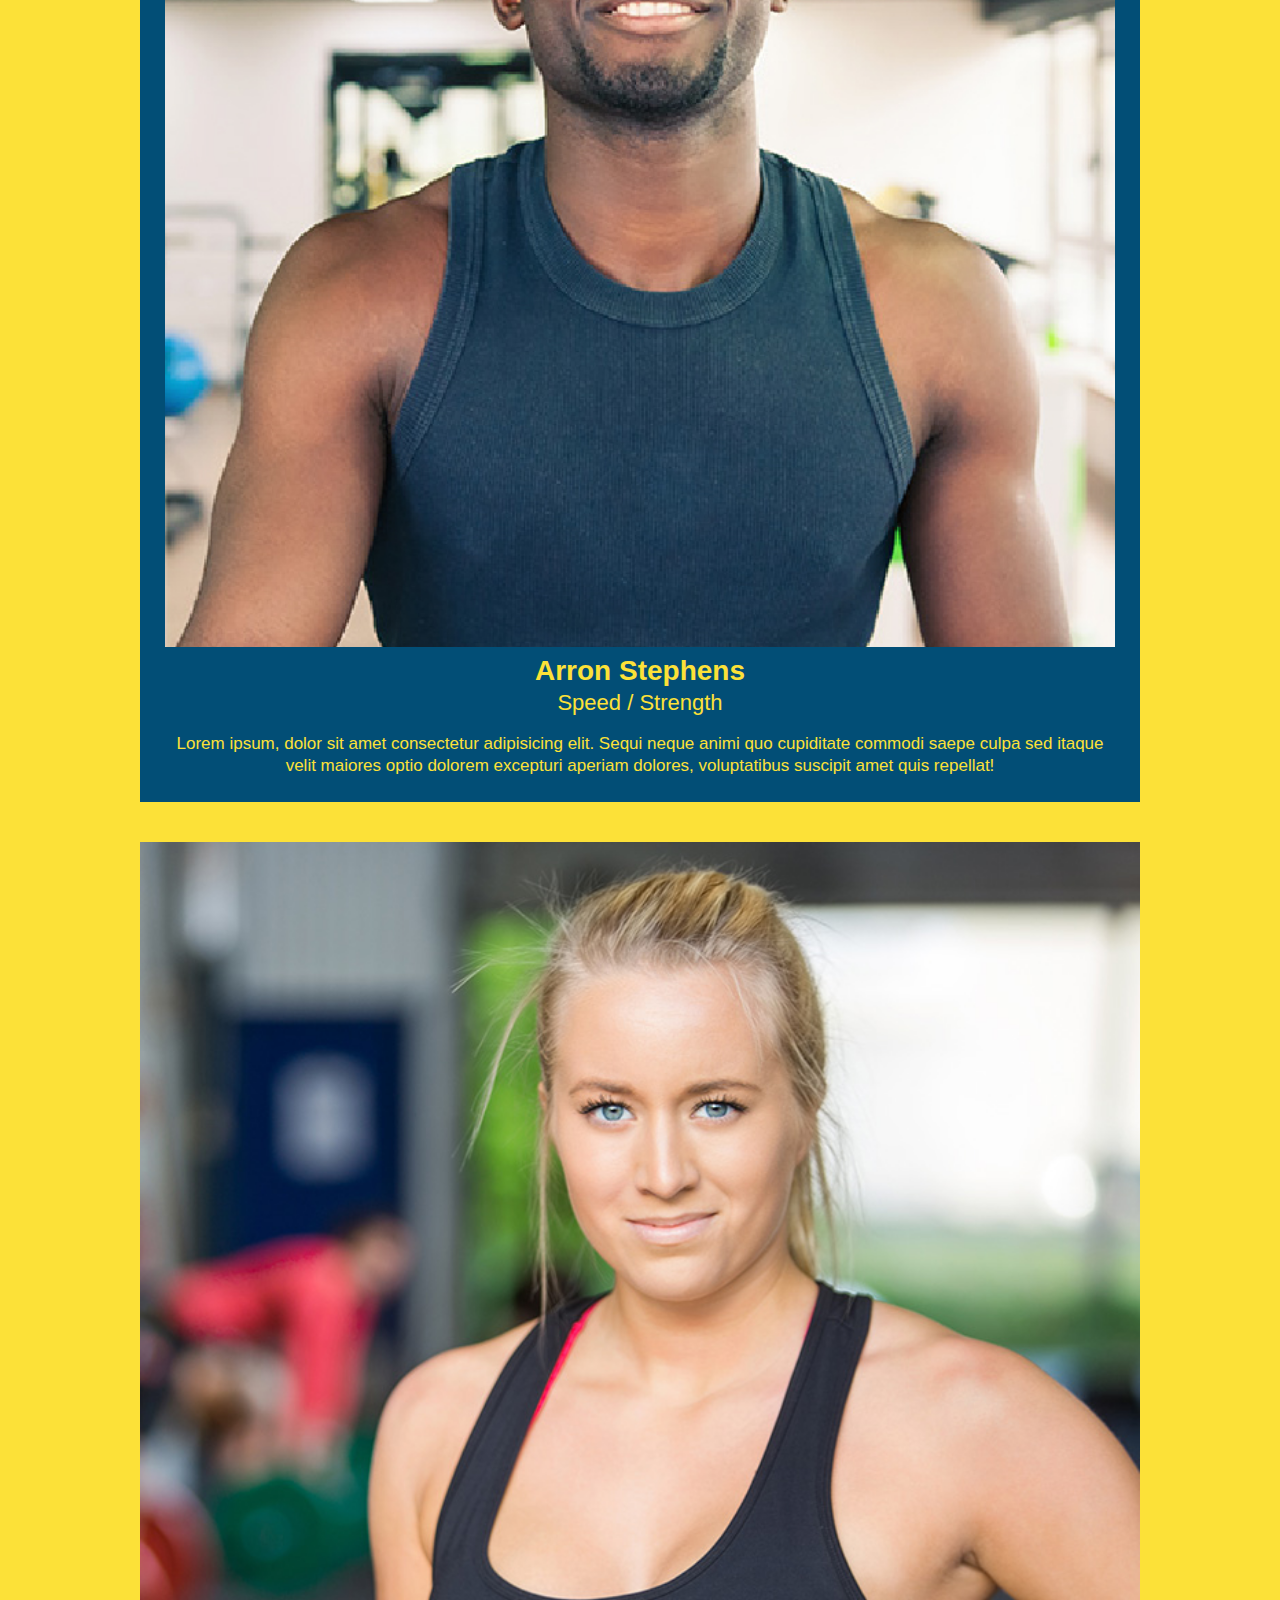
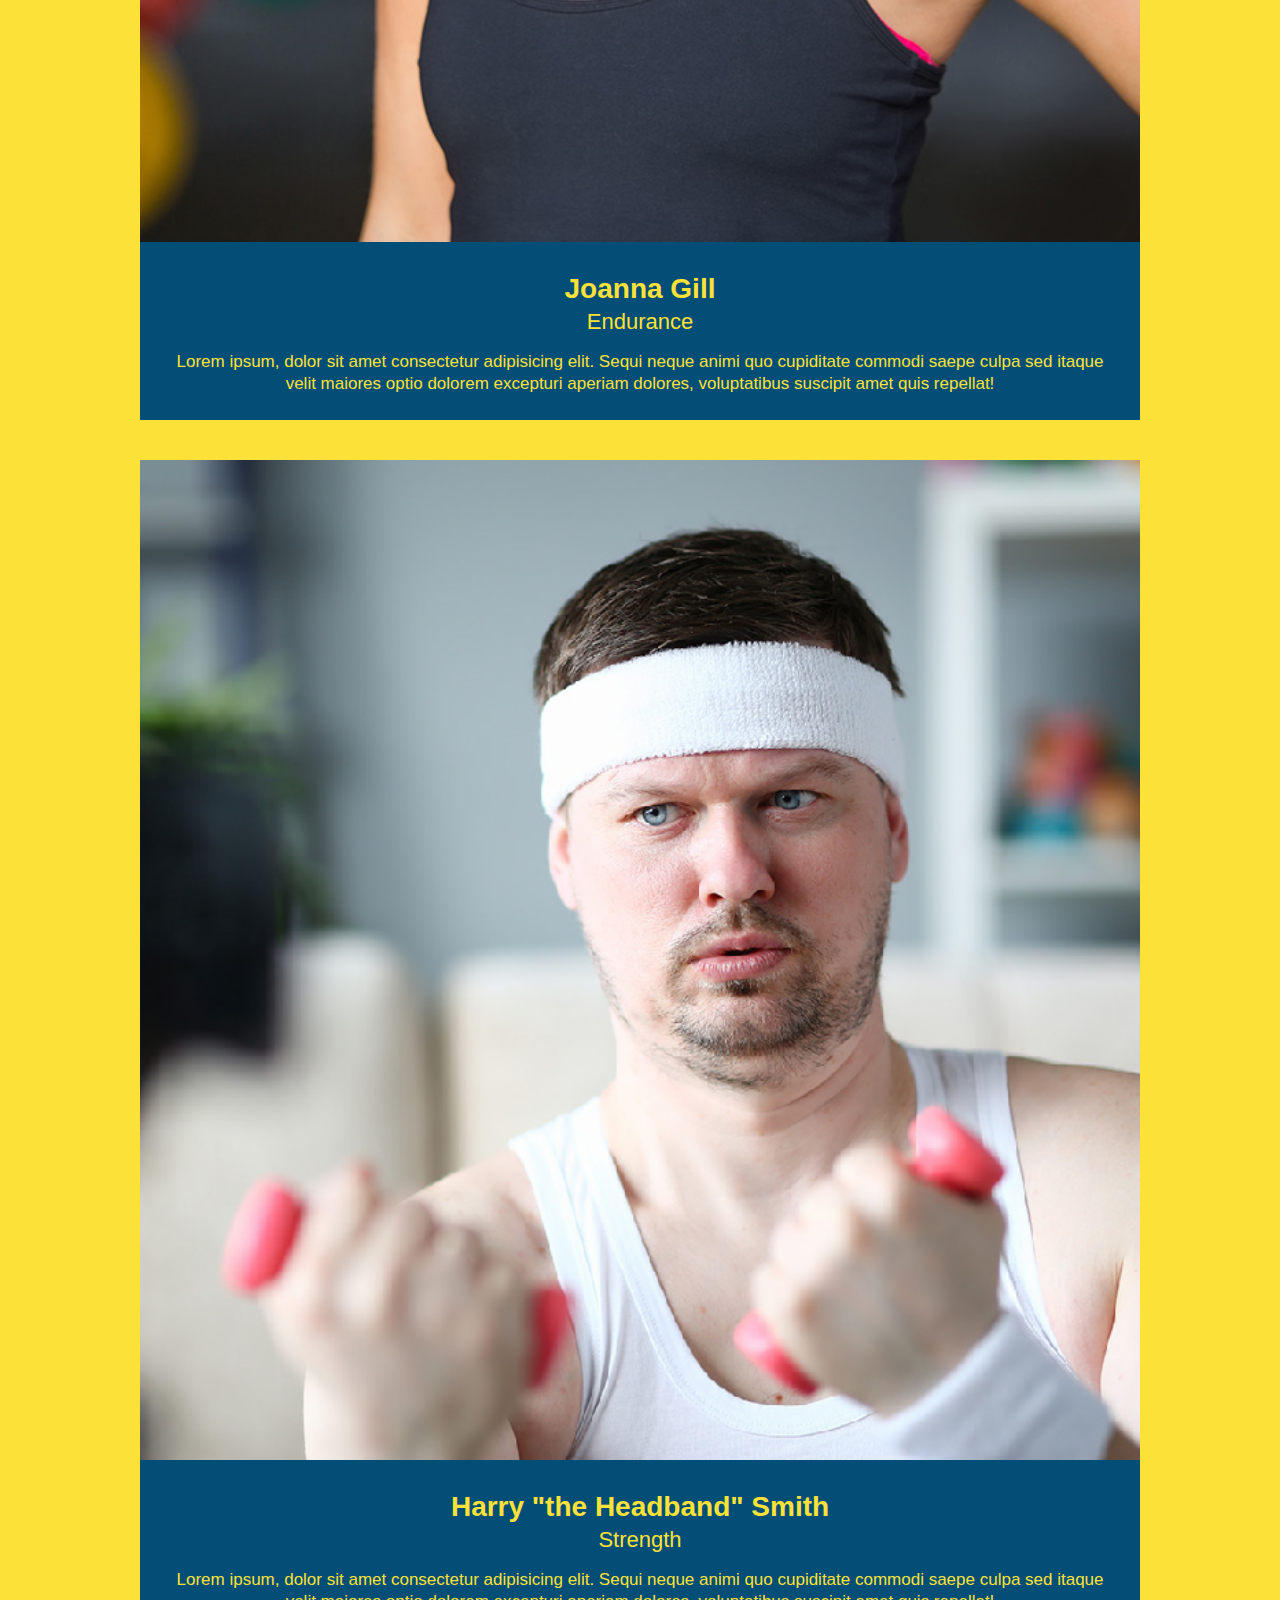
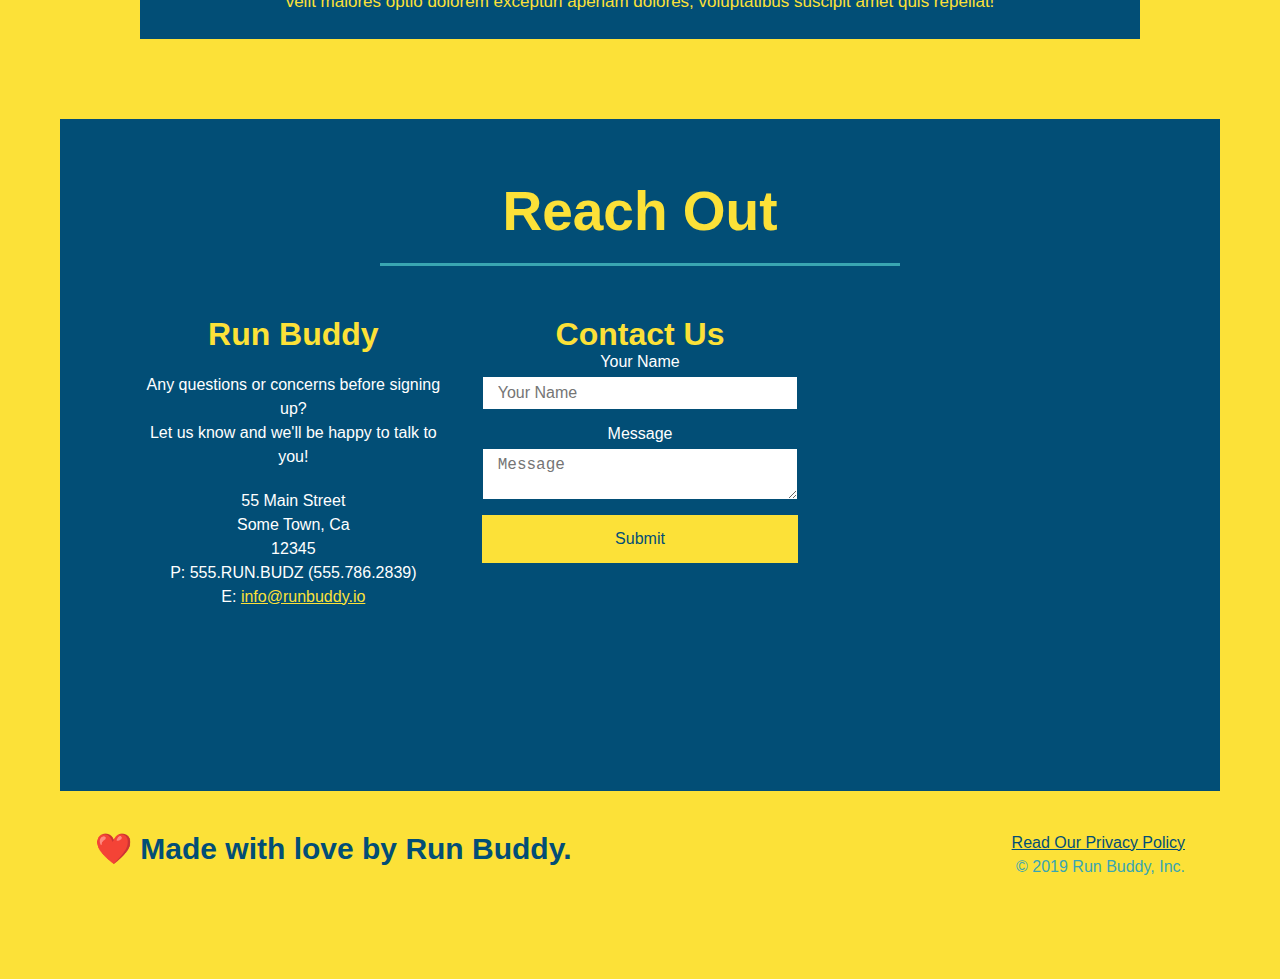
==== commit 4b0460d1: "changes to reach out" ====
--- a/index.html
+++ b/index.html
@@ -213,13 +213,8 @@
       Reach Out
       </h2>
     </div>
-    <div class="contact-info">
-      <iframe 
-        src="https://www.google.com/maps/embed?pb=!1m18!1m12!1m3!1d3147.1079747227936!2d-120.42364418397035!3d37.92790791110593!2m3!1f0!2f0!3f0!3m2!1i1024!2i768!4f13.1!3m3!1m2!1s0x8090c49129b6ac57%3A0xb56c7eb95a2cd8bd!2sMain%20St%2C%20California%2095327!5e0!3m2!1sen!2sus!4v1616426329495!5m2!1sen!2sus"
-        style="border:0;" 
-        allowfullscreen=""
-        loading="lazy">
-      </iframe>
+    
+      <div class="contact-info">
       <div>
         <h3>Run Buddy</h3>
         <p>
@@ -227,6 +222,7 @@
           <br />
           Let us know and we'll be happy to talk to you!
         </p>
+
         <address>
           55 Main Street <br />
           Some Town, Ca <br />
@@ -234,8 +230,28 @@
           P: 555.RUN.BUDZ (555.786.2839)<br />
           E: <a href="mailto:info@runbuddy.io">info@runbuddy.io</a>
         </address>
-      </div>
-    </div>
+
+      </div>
+
+      <div class="contact-form">
+        <h3>Contact Us</h3>
+        <form>
+          <label for="contact-name">Your Name</label>
+          <input type="text" id="contact-name" placeholder="Your Name" />
+    
+          <label for="contact-message">Message</label>
+          <textarea id="contact-message" placeholder="Message"></textarea>
+    
+          <button type="submit">Submit</button>
+        </form>
+      </div>
+    
+      <iframe
+        src="https://www.google.com/maps/embed?pb=!1m14!1m12!1m3!1d12182.30520634488!2d-74.0652613!3d40.2407219!2m3!1f0!2f0!3f0!3m2!1i1024!2i768!4f13.1!5e0!3m2!1sen!2sus!4v1561060983193!5m2!1sen!2sus"
+        frameborder="0" style="border:0" allowfullscreen></iframe>
+    
+    </div>
+    
   </section>
 
   <!-- footer -->
--- a/assets/css/style.css
+++ b/assets/css/style.css
@@ -279,30 +279,37 @@
   color: #fce138;
 }
 
+
+
 .contact-info iframe {
-  width: 400px;
   height: 400px;
 }
 
 .contact-info div {
-  width: 410px;
-  display: inline-block;
-  vertical-align: top;
-  text-align: left;
-  margin: 30px 0 0 60px;
   color: white;
 }
 
 .contact-info h3 {
   color: #fce138;
   font-size: 32px;
+}
+
+.contact-info > * {
+  flex: 1;
+  margin: 15px;
 }
 
 .contact-info p, .contact-info address {
   margin: 20px 0;
   line-height: 1.5;
-  font-size: 20px;
+  font-size: 16px;
   font-style: normal;
+}
+
+.contact-info {
+display: flex;
+justify-content: space-between;
+flex-wrap: wrap;
 }
 
 .contact-info a {
@@ -328,4 +335,30 @@
   max-width: 100%;
 }
 
+.contact-form input, .contact-form textarea {
+border: 1px solid #024e76;
+display: block;
+padding: 7px 15px;
+font-size: 16px;
+color: #024e76;
+width: 100%;
+margin-bottom: 15px;
+margin-top: 5px;
+
+}
+
+.contact-form button {
+width: 100%;
+border: none;
+background: #fce138;
+color: #024e76;
+text-align: center;
+padding: 15px 0;
+font-size: 16px;
+
+}
+
+
+
+
 /* REACH OUT STYLES END */
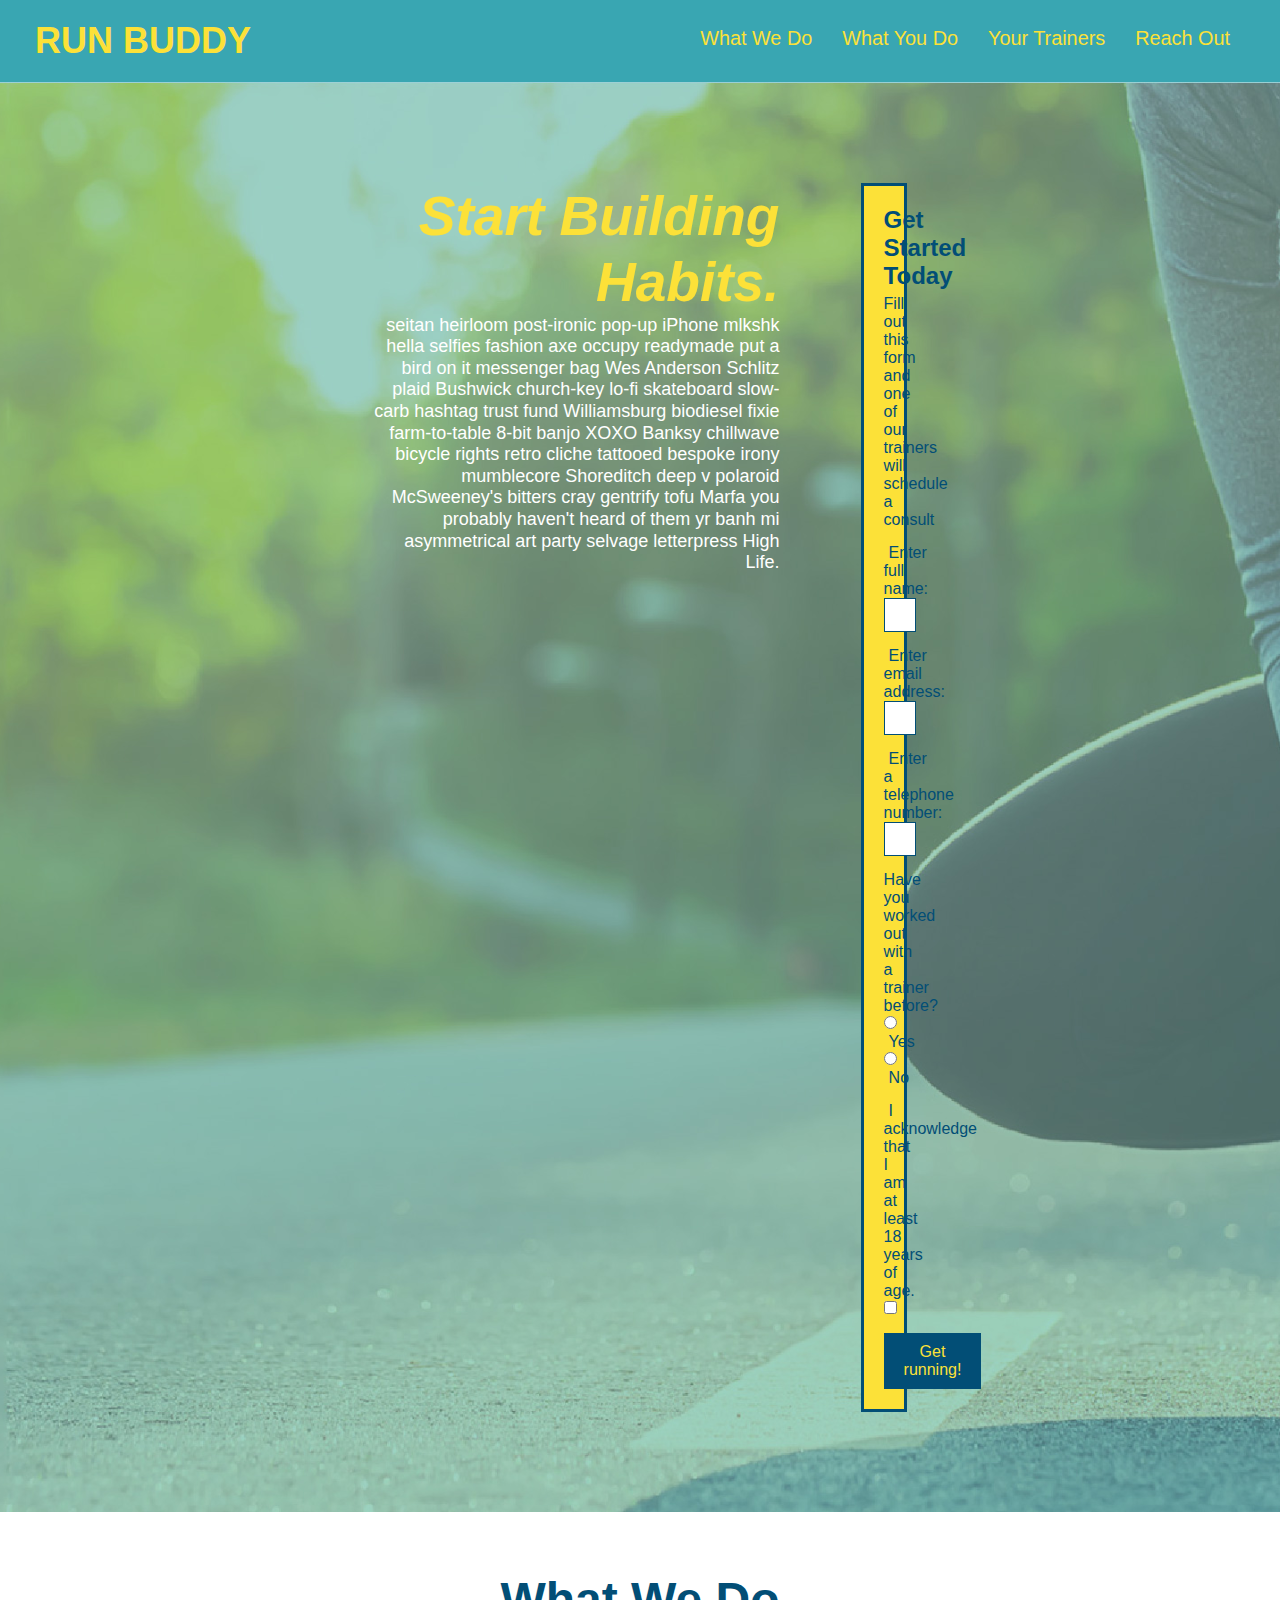
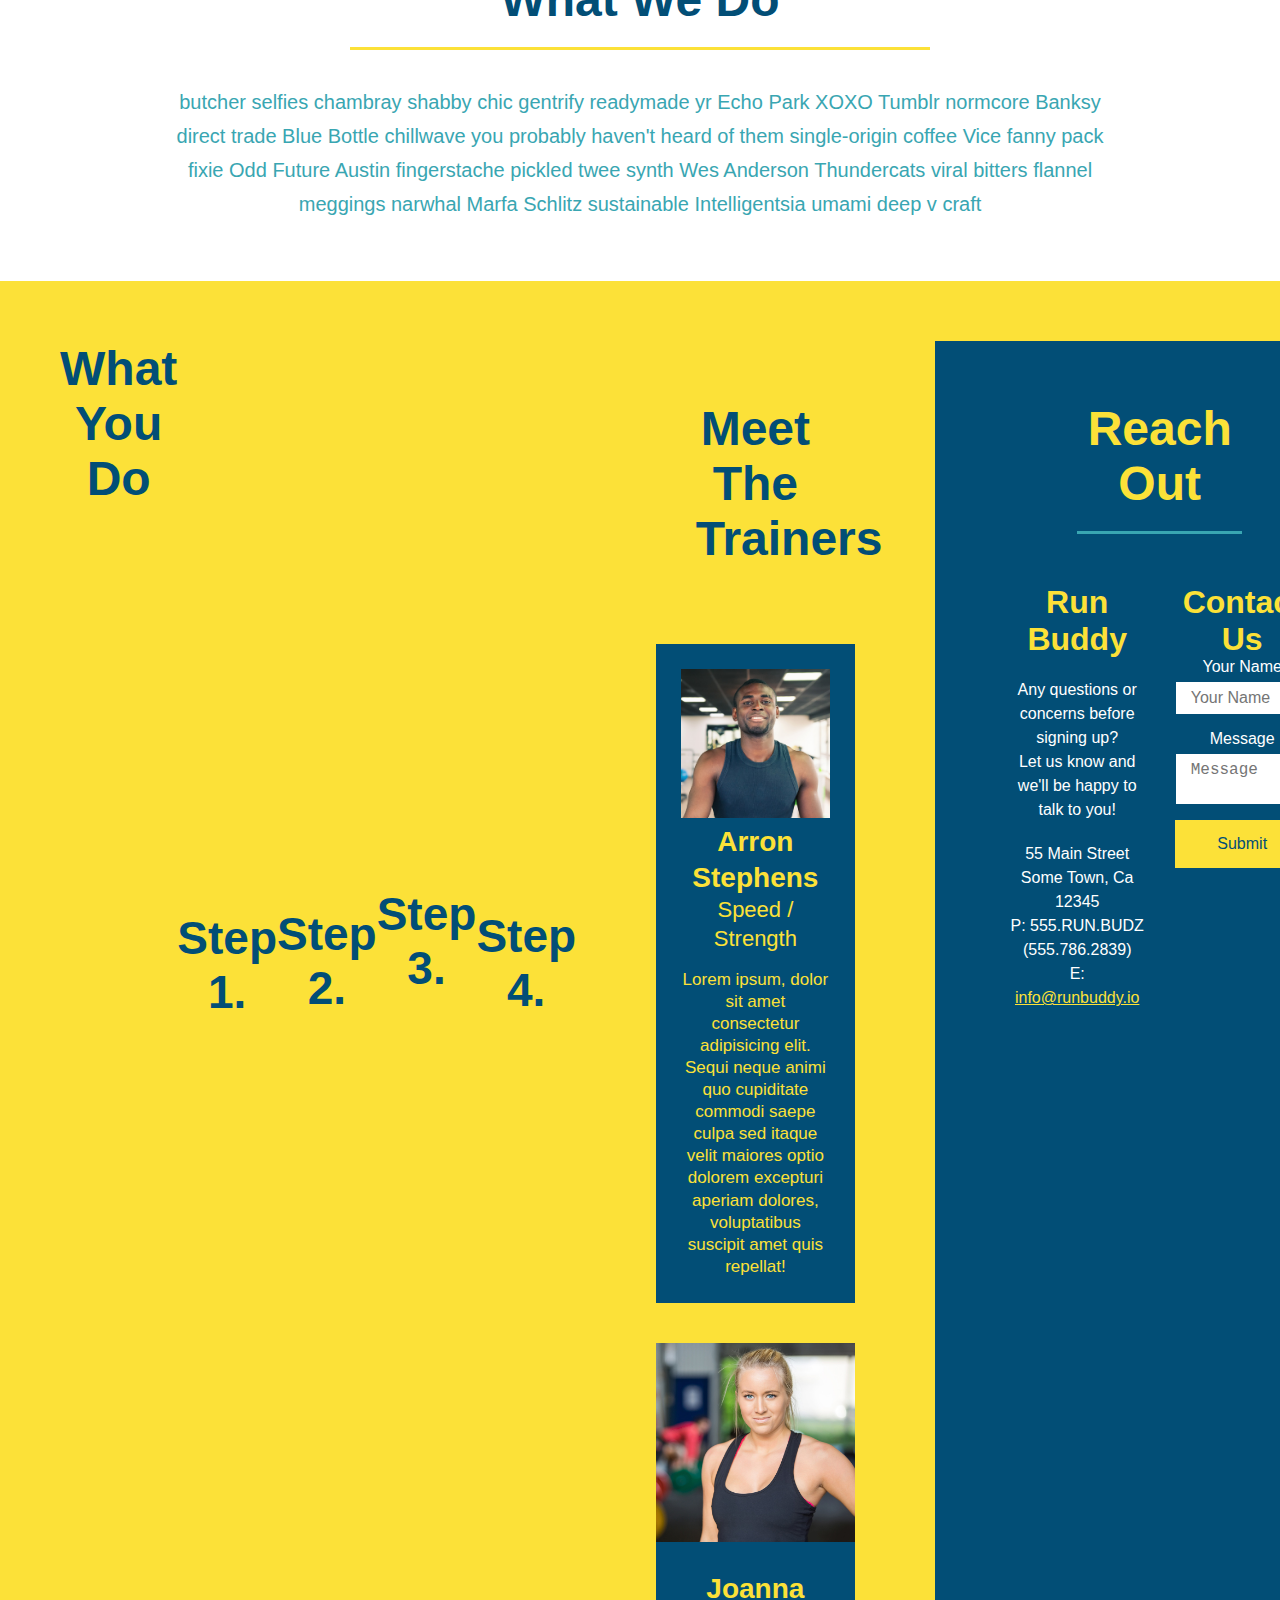
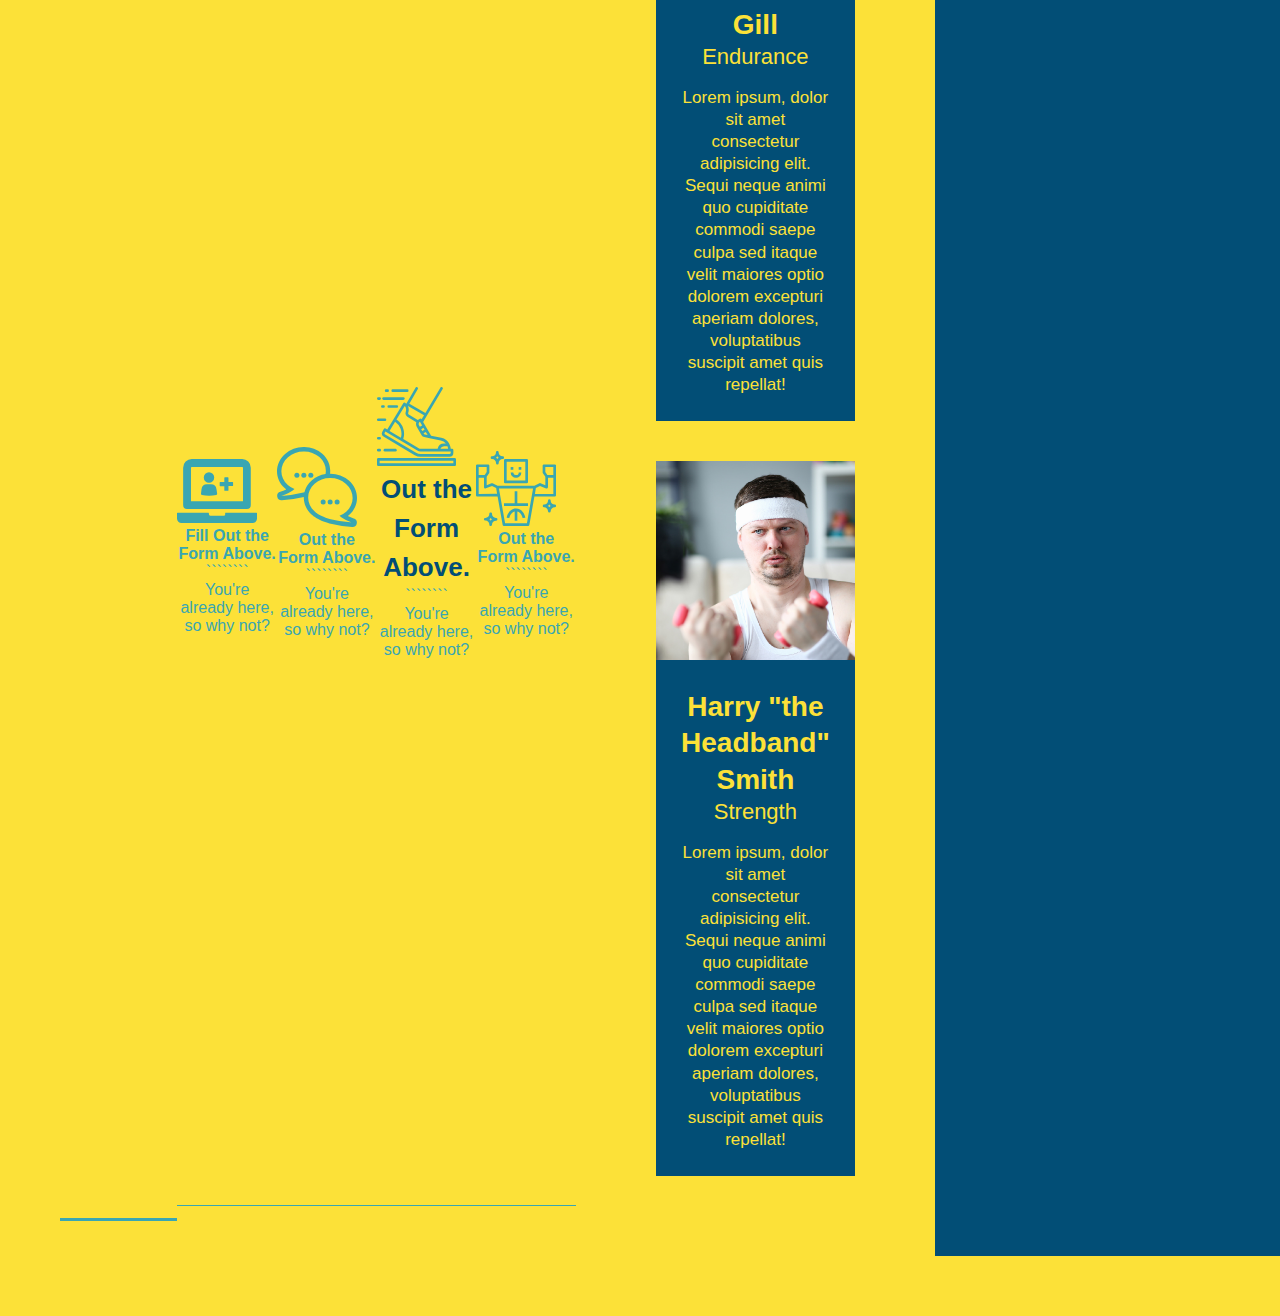
==== commit 34d1117a: "intial media queries" ====
--- a/index.html
+++ b/index.html
@@ -3,6 +3,7 @@
 
 <head>
   <meta charset="UTF-8" />
+  <meta name="viewport" content="width=device-width, initial-scale=1.0" />
   <title>Run Buddy</title>
   <link rel="stylesheet" href="./assets/css/style.css" />
 </head>
@@ -101,8 +102,21 @@
       <div class="step">
       <h3>Step 1.</h3>
       <div class="step-info">
-        div class="step-img">
-        <img src="./assets/images/step-1.svg" alt="" />
+        <div class="step-img">
+        <img src="./assets/images/01-04-svgs/step-1.svg" alt="" />
+      </div>
+        <div class="step=text">
+        <h4>Fill Out the Form Above.</h4>
+````````<p>You're already here, so why not?</p>
+        </div>
+      </div>
+    </div>
+
+    <div class="step">
+      <h3>Step 2.</h3>
+      <div class="step-info">
+        <div class="step-img">
+        <img src="./assets/images/01-04-svgs/step-2.svg" alt="" />
       </div>
         <div class="step=text">
         <h4>Out the Form Above.</h4>
@@ -112,25 +126,12 @@
     </div>
 
     <div class="step">
-      <h3>Step 2.</h3>
-      <div class="step-info">
-        div class="step-img">
-        <img src="./assets/images/step-2.svg" alt="" />
-      </div>
-        <div class="step=text">
-        <h4>Out the Form Above.</h4>
-````````<p>You're already here, so why not?</p>
-        </div>
-      </div>
-    </div>
-
-    <div class="step">
       <h3>Step 3.</h3>
       <div class="step-info">
-        div class="step-img">
-        <img src="./assets/images/step-3.svg" alt="" />
-      </div>
-        <div class="step=text">
+        <div class="step-img">
+        <img src="./assets/images/01-04-svgs/step-3.svg" alt="" />
+      </div>
+        <div class="step-text">
         <h4>Out the Form Above.</h4>
 ````````<p>You're already here, so why not?</p>
         </div>
@@ -140,8 +141,8 @@
     <div class="step">
       <h3>Step 4.</h3>
       <div class="step-info">
-        div class="step-img">
-        <img src="./assets/images/step-4.svg" alt="" />
+        <div class="step-img">
+        <img src="./assets/images/01-04-svgs/step-4.svg" alt="" />
       </div>
         <div class="step=text">
         <h4>Out the Form Above.</h4>
--- a/assets/css/style.css
+++ b/assets/css/style.css
@@ -46,7 +46,7 @@
 
 
 header nav ul li a {
-  margin: 0 30px;
+  padding: 10px 15px;
   font-weight: lighter;
   font-size: 1.55vw;
 }
@@ -87,6 +87,7 @@
   display: flex;
   justify-content: center;
   flex-wrap: wrap;
+  align-items: flex-start;
   
 }
 
@@ -96,7 +97,7 @@
   margin: 3.5%;
   color: #fff;
   font-size: 18px;
-  line-height: 1.3;
+  line-height: 1.2;
 
 }
 
@@ -201,7 +202,7 @@
 
 
 .section-title {
-  font-size: 55px;
+  font-size: 48px;
   color: #024e76;
   border-bottom: 3px solid;
   padding-bottom: 20px;
@@ -358,7 +359,28 @@
 
 }
 
-
-
-
 /* REACH OUT STYLES END */
+
+/* MEDIA QUERY FOR SMALLER DESKTOP SCREENS AND SMALLER */
+@media screen and (max-width: 980px) {
+  header h1 a {
+    /* this will be applied on any screen smaller than 980px */
+    color: tomato;
+  }
+}
+
+/* MEDIA QUERY FOR TABLETS AND SMALLER */
+@media screen and (max-width: 768px) {
+  header h1 {
+    /* this will be applied on any screen between 768px and 575px */
+    font-size: 80px;
+  }
+}
+
+/* MEDIA QUERY FOR MOBILE PHONES AND SMALLER */
+@media screen and (max-width: 575px) {
+  header h1 {
+    /* this will be applied on any screen smaller than 575px */
+    font-size: 100px;
+  }
+}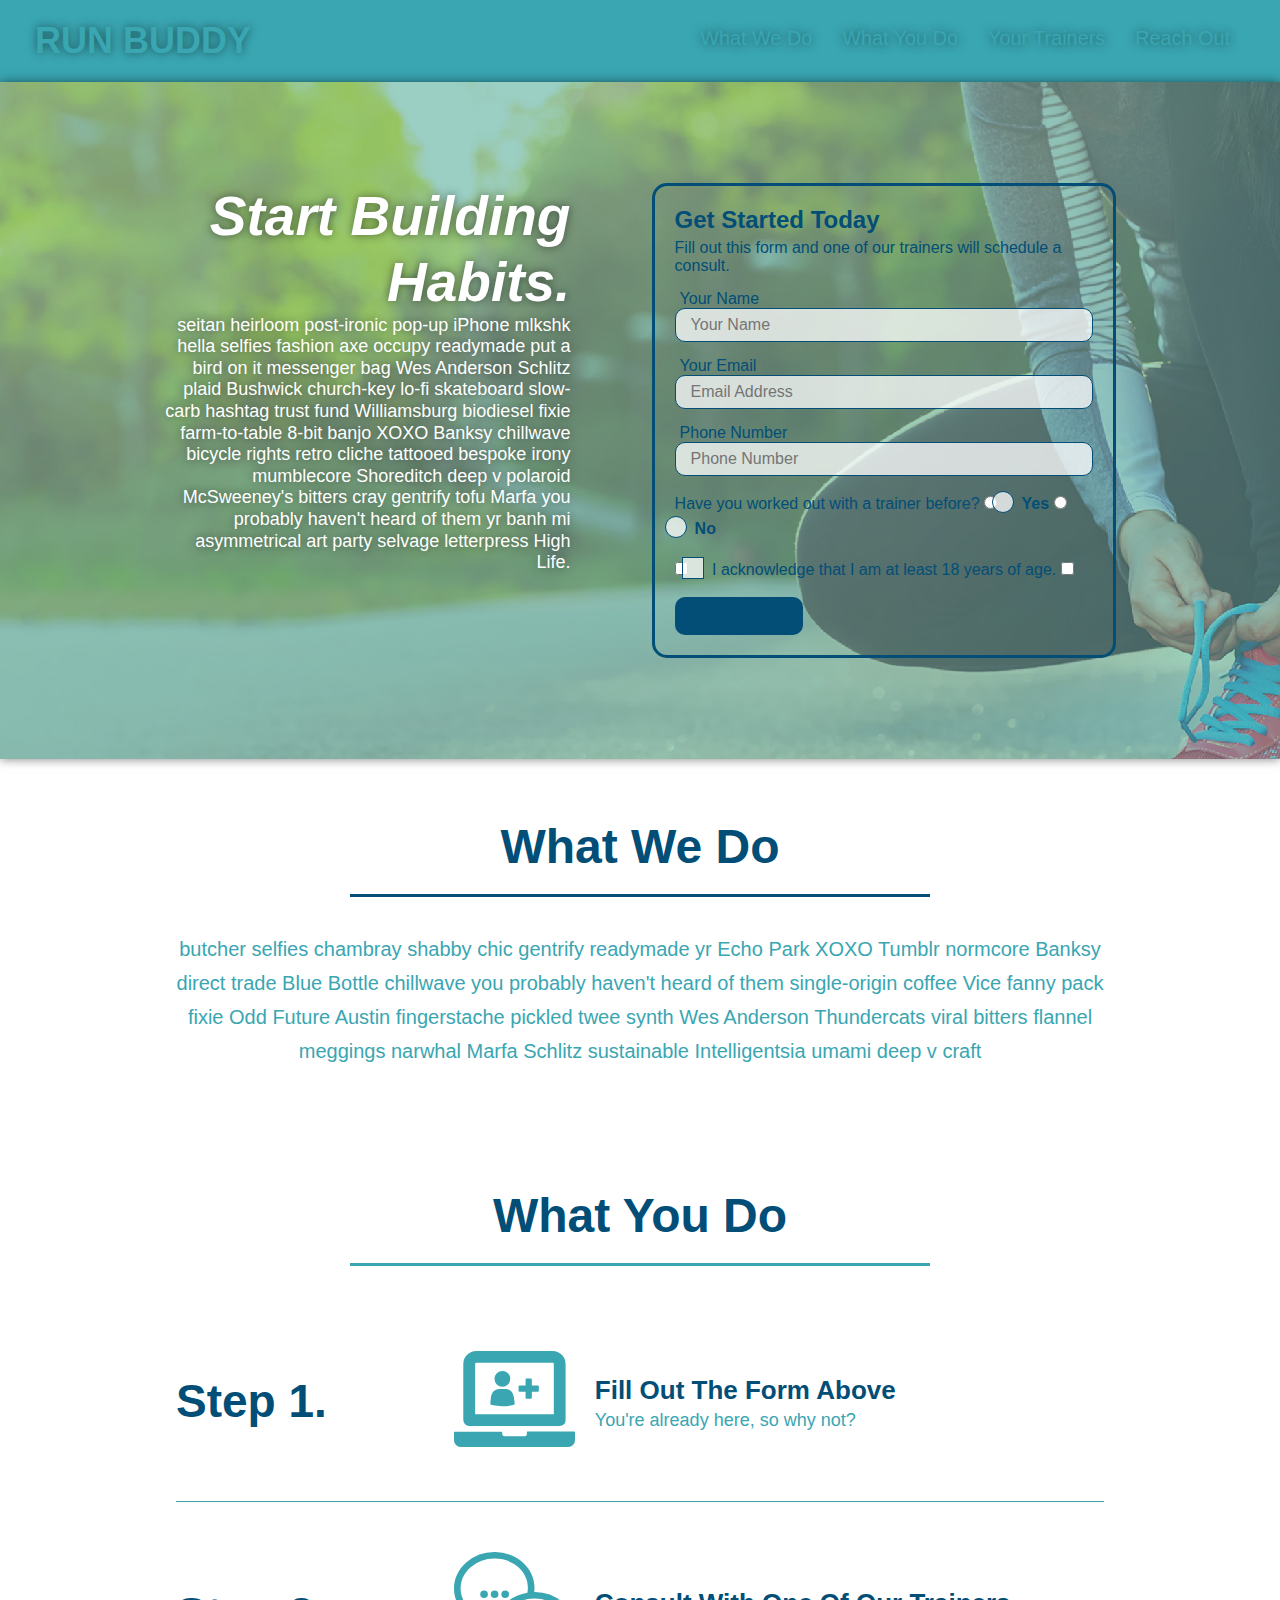
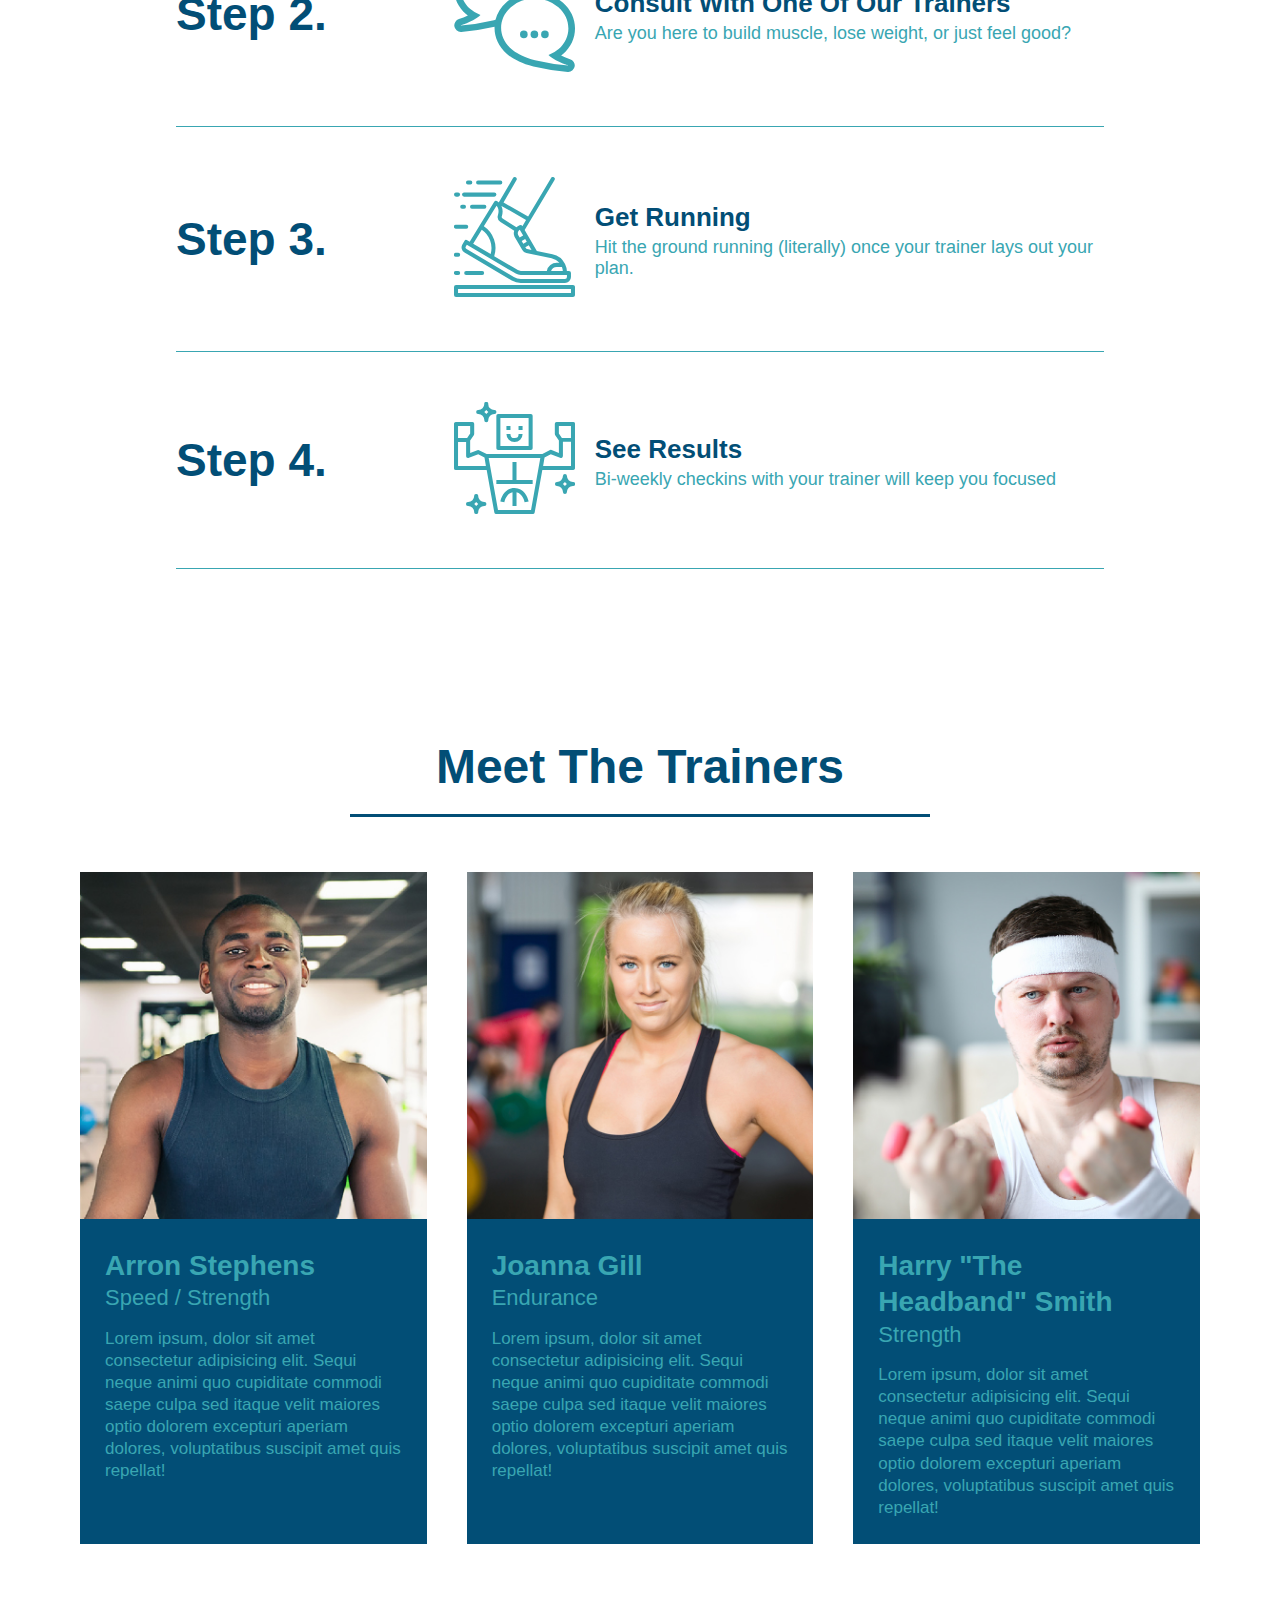
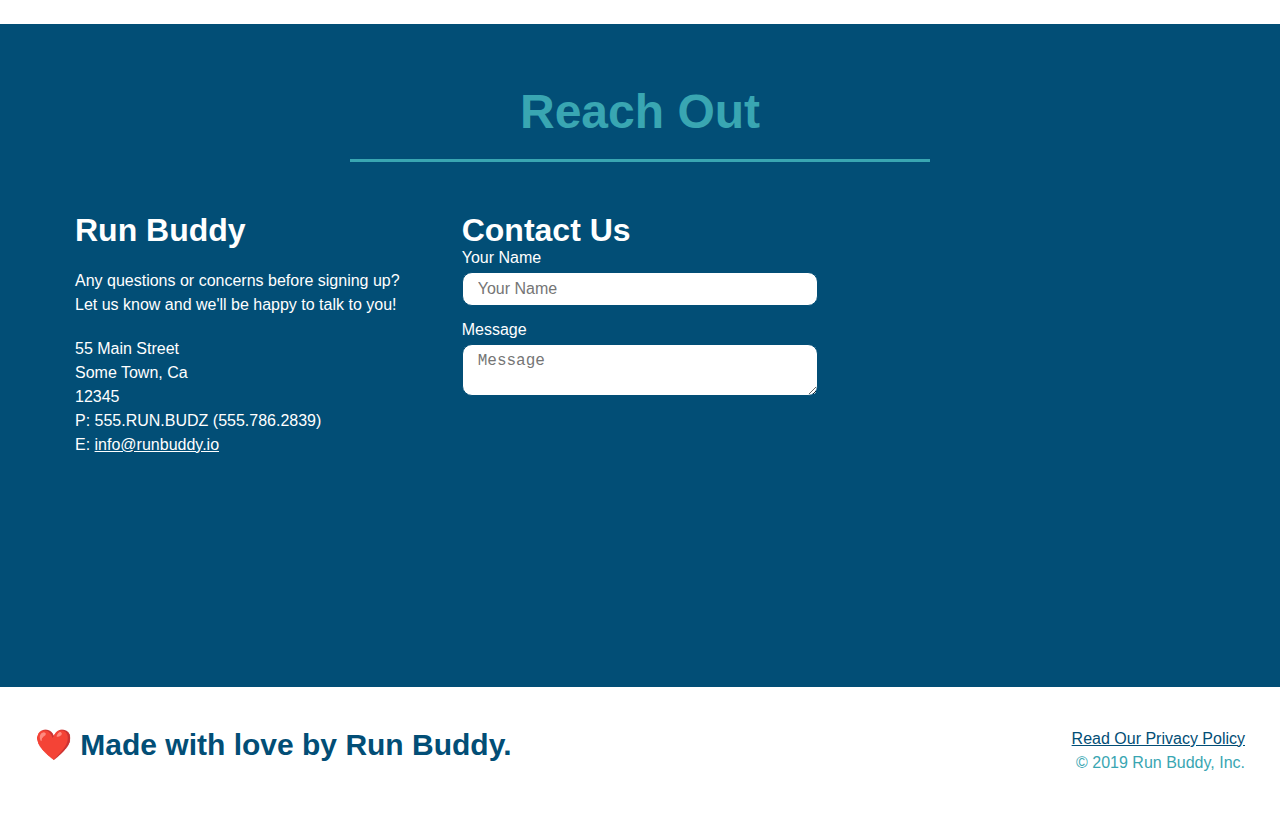
==== commit 8809fa43: "Final css touches" ====
--- a/index.html
+++ b/index.html
@@ -1,268 +1,253 @@
 <!DOCTYPE html>
 <html lang="en">
-
-<head>
-  <meta charset="UTF-8" />
-  <meta name="viewport" content="width=device-width, initial-scale=1.0" />
-  <title>Run Buddy</title>
-  <link rel="stylesheet" href="./assets/css/style.css" />
-</head>
-
-<body>
-  <!-- navigation -->
-  <header>
-    <h1>
-      <a href="/">
-        RUN BUDDY
-      </a>
-    </h1>
-    <nav>
-      <!-- Unordered list element -->
-      <ul>
-        <!-- List item element-->
-        <li>
-          <!-- Anchor element -->
-          <a href="#what-we-do">What We Do</a>
-        </li>
-        <li>
-          <a href="#what-you-do">What You Do</a>
-        </li>
-        <li>
-          <a href="#your-trainers">Your Trainers</a>
-        </li>
-        <li>
-          <a href="#reach-out">Reach Out</a>
-        </li>
-      </ul>
-    </nav>
-  </header>
-
-  <!-- hero/jumbotron -->
-  <section class="hero">
-    <div class="hero-cta">
-      <h2>Start Building Habits.</h2>
-      <p> 
-    seitan heirloom post-ironic pop-up iPhone mlkshk hella selfies fashion axe occupy readymade put a bird on it messenger bag Wes Anderson Schlitz plaid Bushwick church-key lo-fi skateboard slow-carb hashtag trust fund Williamsburg biodiesel fixie farm-to-table 8-bit banjo XOXO Banksy chillwave bicycle rights retro cliche tattooed bespoke irony mumblecore Shoreditch deep v polaroid McSweeney's bitters cray gentrify tofu Marfa you probably haven't heard of them yr banh mi asymmetrical art party selvage letterpress High Life.
-      </p>
-    </div>
-    <div class="hero-form">
-      <h3>Get Started Today</h3>
-      <p>Fill out this form and one of our trainers will schedule a consult</p>
-      <form>
-        <label for="name">Enter full name:</label>
-        <input type="text" placeholder="Your Name" name="name" id="name" class="form-input" />
-        <label for="email">Enter email address:</label>
-        <input type="text" placeholder="Email Address" name="email" id="email" class="form-input" />
-        <label for="phone">Enter a telephone number:</label>
-        <input type="text" placeholder="Phone Number" name="phone" id="phone" class="form-input" />
+  <head>
+    <meta charset="UTF-8" />
+    <meta name="viewport" content="width=device-width, initial-scale=1.0" />
+    <link rel="stylesheet" href="./assets/css/style.css">
+    <title>Run Buddy</title>
+  </head>
+  <body>
+    <!-- navigation tags - block level element -->
+    <header>
+      <h1>
+        <a href="/">RUN BUDDY</a>
+      </h1>
+      <nav>
+        <ul>
+          <li>
+            <a href="#what-we-do">What We Do</a>
+          </li>
+          <li>
+            <a href="#what-you-do">What You Do</a>
+          </li>
+          <li>
+            <a href="#your-trainers">Your Trainers</a>
+          </li>
+          <li>
+            <a href="#reach-out">Reach Out</a>
+          </li>
+        </ul>
+      </nav>
+    </header>
+    <!-- end navigation -->
+
+    <!-- hero/jumbotron -->
+    <section class="hero">
+      <div class="hero-cta">
+        <h2>Start Building Habits.</h2>
         <p>
-          Have you worked out with a trainer before?
-          <input type="radio" name="trainer-confirm" id="trainer-yes" />
-          <label for="trainer-yes">Yes</label>
-          <input type="radio" name="trainer-confirm" id="trainer-no" />
-          <label for="trainer-no">No</label>
+          seitan heirloom post-ironic pop-up iPhone mlkshk hella selfies fashion axe occupy readymade put a bird on it
+          messenger bag Wes Anderson Schlitz plaid Bushwick church-key lo-fi skateboard slow-carb hashtag trust fund
+          Williamsburg biodiesel fixie farm-to-table 8-bit banjo XOXO Banksy chillwave bicycle rights retro cliche
+          tattooed bespoke irony mumblecore Shoreditch deep v polaroid McSweeney's bitters cray gentrify tofu Marfa you
+          probably haven't heard of them yr banh mi asymmetrical art party selvage letterpress High Life.
         </p>
+      </div>
+
+      <div class="hero-form">
+        <h3>Get Started Today</h3>
+        <p>Fill out this form and one of our trainers will schedule a consult.</p>
+        <form>
+          <label for="name">Your Name</label>
+          <input type="text" placeholder="Your Name" id="name" name="name" class="form-input" />
+          <label for="email">Your Email</label>
+          <input type="email" placeholder="Email Address" id="email" name="email" class="form-input" />
+          <label for="phone">Phone Number</label>
+          <input type="tel" placeholder="Phone Number" name="phone" id="phone" class="form-input" />
+          <p>
+            Have you worked out with a trainer before?
+          <span class="radio-wrapper">
+            <input type="radio" name="trainer-confirm" id="trainer-yes" />
+            <label for="trainer-yes">Yes</label>
+          </span>
+          <span class="radio-wrapper">
+            <input type="radio" name="trainer-confirm" id="trainer-no"/>
+            <label for="trainer-no">No</label>
+          </span>
+          </p>
+          <p>
+        <span class="checkbox-wrapper">
+          <input type="checkbox" name="age-confirm" id="checkbox" />
+          <label for="checkbox">I acknowledge that I am at least 18 years of age.</label>
+        </span>
+            <input type="checkbox" name="checkpoint1" id="checkbox" />
+          </p>
+          <button type="submit">
+            Get running!
+          </button>
+        </form>
+      </div>
+    </section>
+    <!-- end header -->
+
+    <!-- "what we do" start - <section> -->
+    <section id="what-we-do" class="intro">
+      <div class="flex-row">
+        <h2 class="section-title primary-border">
+          What We Do
+        </h2>
+      </div>
+      <div class="flex-row">
         <p>
-          <label for="checkbox">
-            I acknowledge that I am at least 18 years of age.
-          </label>
-          <input type="checkbox" name="checkpoint1" id="checkbox" />
+          butcher selfies chambray shabby chic gentrify readymade yr Echo Park XOXO Tumblr normcore Banksy direct trade  Blue Bottle chillwave you probably haven't heard of them single-origin coffee Vice fanny pack fixie Odd Future Austin fingerstache pickled twee synth Wes Anderson Thundercats viral bitters flannel meggings narwhal Marfa Schlitz sustainable Intelligentsia umami deep v craft
         </p>
-        <button type="submit">
-          Get running!
-        </button>
-      </form>
-    </div>
-  </section>
-
-  <!-- "what we do" section -->
-  <section id="what-we-do" class="intro">
-    <div class="flex-row">
-    <h2 class="section-title primary-border">
-      What We Do
-      </h2>
-    </div>
-    <div class="flex-row">
-    <p>
-      butcher selfies chambray shabby chic gentrify readymade yr Echo Park XOXO Tumblr normcore Banksy direct trade Blue
-      Bottle chillwave you probably haven't heard of them single-origin coffee Vice fanny pack fixie Odd Future Austin
-      fingerstache pickled twee synth Wes Anderson Thundercats viral bitters flannel meggings narwhal Marfa Schlitz
-      sustainable Intelligentsia umami deep v craft
-    </p>
-  </div>
-  </section>
-
-  <!-- "what you do" section -->
-  <section id="what-you-do" class="steps">
-    <div class="flex-row">
-    <h2 class="section-title secondary-border">
-      What You Do
-    </h2>
-
-      <div class="step">
-      <h3>Step 1.</h3>
-      <div class="step-info">
-        <div class="step-img">
-        <img src="./assets/images/01-04-svgs/step-1.svg" alt="" />
-      </div>
-        <div class="step=text">
-        <h4>Fill Out the Form Above.</h4>
-````````<p>You're already here, so why not?</p>
-        </div>
-      </div>
-    </div>
-
-    <div class="step">
-      <h3>Step 2.</h3>
-      <div class="step-info">
-        <div class="step-img">
-        <img src="./assets/images/01-04-svgs/step-2.svg" alt="" />
-      </div>
-        <div class="step=text">
-        <h4>Out the Form Above.</h4>
-````````<p>You're already here, so why not?</p>
-        </div>
-      </div>
-    </div>
-
-    <div class="step">
-      <h3>Step 3.</h3>
-      <div class="step-info">
-        <div class="step-img">
-        <img src="./assets/images/01-04-svgs/step-3.svg" alt="" />
-      </div>
-        <div class="step-text">
-        <h4>Out the Form Above.</h4>
-````````<p>You're already here, so why not?</p>
-        </div>
-      </div>
-    </div>
-
-    <div class="step">
-      <h3>Step 4.</h3>
-      <div class="step-info">
-        <div class="step-img">
-        <img src="./assets/images/01-04-svgs/step-4.svg" alt="" />
-      </div>
-        <div class="step=text">
-        <h4>Out the Form Above.</h4>
-````````<p>You're already here, so why not?</p>
-        </div>
-      </div>
-    </div>
-
-  <!-- "meet the trainers" section -->
-  <section id="your-trainers">
-    <div class="flex-row">
-    <h2 class="section-title primary-border">
-      Meet The Trainers
-    </h2>
-  </div>
-
-  <div class="trainers">
-    <article class="trainer">
-      <div class="trainer-bio">
-      <img src="./assets/images/01-05-trainers/trainer-1.jpg" alt="Arron Stephens in his workout clothes, ready to pump iron" />
-        <h3 class="trainer-name">Arron Stephens</h3>
-        <h4 class="trainer-role">Speed / Strength</h4>
-        <p>
-          Lorem ipsum, dolor sit amet consectetur adipisicing elit. Sequi neque animi quo cupiditate commodi saepe culpa
-          sed
-          itaque velit maiores optio dolorem excepturi aperiam dolores, voluptatibus suscipit amet quis repellat!
-        </p>
-      </div>
-    </article>
-  </div>
-
-    <!-- second trainer bio -->
-  <div class="trainers">
-    <article class="trainer">
-      <img src="./assets/images/01-05-trainers/trainer-2.jpg" alt="Joanna Gill cooling off after a workout" />
-      <div class="trainer-bio">
-        <h3 class="trainer-name">Joanna Gill</h3>
-        <h4 class="trainer-role">Endurance</h4>
-        <p>
-          Lorem ipsum, dolor sit amet consectetur adipisicing elit. Sequi neque animi quo cupiditate commodi saepe culpa
-          sed
-          itaque velit maiores optio dolorem excepturi aperiam dolores, voluptatibus suscipit amet quis repellat!
-        </p>
-      </div>
-    </article>
-  </div>
-
-    <!-- third trainer bio -->
-  <div class="trainers">
-    <article class="trainer">
-      <img src="./assets/images/01-05-trainers/trainer-3.jpg"
-        alt="Harry Smith wearing a headband and lifting comically small pink weights" />
-        <div class="trainer-bio">
-        <h3 class="trainer-name">Harry "the Headband" Smith</h3>
-        <h4 class="trainer-role">Strength</h4>
-        <p>
-          Lorem ipsum, dolor sit amet consectetur adipisicing elit. Sequi neque animi quo cupiditate commodi saepe culpa
-          sed
-          itaque velit maiores optio dolorem excepturi aperiam dolores, voluptatibus suscipit amet quis repellat!
-        </p>
-    </article>
-  </div>
-</section>
-
-  <!-- "reach out" section -->
-  <section id="reach-out" class="contact">
-    <div class="flex-row">
-    <h2 class="section-title secondary-border">
-      Reach Out
-      </h2>
-    </div>
-    
+      </div>
+    </section>
+    <!-- end "what we do" -->
+
+    <!-- "what you do" start -->
+    <section id="what-you-do" class="steps">
+      <div class="flex-row">
+        <h2 class="section-title secondary-border">
+          What You Do
+        </h2> 
+      </div>
+      <div class="step">
+        <h3>Step 1.</h3>
+        <div class="step-info">
+          <div class="step-img">
+            <img src="./assets/images/01-04-svgs/step-1.svg" alt="" />
+          </div>
+          <div class="step-text">
+            <h4>Fill Out The Form Above</h4>
+            <p>You're already here, so why not?</p>
+          </div>
+        </div>
+      </div>
+      <div class="step">
+        <h3>Step 2.</h3>
+        <div class="step-info">
+          <div class="step-img">
+            <img src="./assets/images/01-04-svgs/step-2.svg" alt="" />
+          </div>
+          <div class="step-text">
+            <h4>Consult With One Of Our Trainers</h4>
+            <p>Are you here to build muscle, lose weight, or just feel good?</p>
+          </div>
+        </div>
+      </div>
+      <div class="step">
+        <h3>Step 3.</h3>
+        <div class="step-info">
+          <div class="step-img">
+            <img src="./assets/images/01-04-svgs/step-3.svg" alt="" />
+          </div>
+          <div class="step-text">
+            <h4>Get Running</h4>
+            <p>Hit the ground running (literally) once your trainer lays out your plan.</p>
+          </div>
+        </div>
+      </div>
+      <div class="step">
+        <h3>Step 4.</h3>
+        <div class="step-info">
+          <div class="step-img">
+            <img src="./assets/images/01-04-svgs/step-4.svg" alt="" />
+          </div>
+          <div class="step-text">
+            <h4>See Results</h4>
+            <p>Bi-weekly checkins with your trainer will keep you focused</p>
+          </div>
+        </div>
+      </div>
+    </section>
+    <!-- "what you do" end -->
+
+    <!-- "meet the trainers" start -->
+    <section id="your-trainers">
+      <div class="flex-row">
+        <h2 class="section-title primary-border">
+          Meet The Trainers
+        </h2>
+      </div>
+
+      <div class="trainers">
+        <article class="trainer">
+          <img src="./assets/images/01-05-trainers/trainer-1.jpg" alt="Arron Stephens in his workout clothes, ready to pump iron" />
+          <div class="trainer-bio">
+            <h3 class="trainer-name">Arron Stephens</h3>
+            <h4 class="trainer-role">Speed / Strength</h4>
+            <p>Lorem ipsum, dolor sit amet consectetur adipisicing elit. Sequi neque animi quo cupiditate commodi saepe culpa sed itaque velit maiores optio dolorem excepturi aperiam dolores, voluptatibus suscipit amet quis repellat!</p>
+          </div>
+        </article>
+
+        <article class="trainer">
+          <img src="./assets/images/01-05-trainers/trainer-2.jpg" alt="Joanna Gill cooling off after a work out" />
+          <div class="trainer-bio">
+            <h3 class="trainer-name">Joanna Gill</h3>
+            <h4 class="trainer-role">Endurance</h4>
+            <p>Lorem ipsum, dolor sit amet consectetur adipisicing elit. Sequi neque animi quo cupiditate commodi saepe culpa sed itaque velit maiores optio dolorem excepturi aperiam dolores, voluptatibus suscipit amet quis repellat!</p>
+            </div>
+          </article>
+
+        <article class="trainer">
+          <img src="./assets/images/01-05-trainers/trainer-3.jpg" alt="Harry Smith wearing a headband and lifting comically small pink weights" />
+          <div class="trainer-bio">
+            <h3 class="trainer-name">Harry "The Headband" Smith</h3>
+            <h4 class="trainer-role">Strength</h4>
+            <p>Lorem ipsum, dolor sit amet consectetur adipisicing elit. Sequi neque animi quo cupiditate commodi saepe culpa sed itaque velit maiores optio dolorem excepturi aperiam dolores, voluptatibus suscipit amet quis repellat!</p>
+          </div>
+        </article>
+      </div>
+    </section>
+    <!-- "meet the trainers" end -->
+
+    <!-- "reach out" start -->
+    <section id="reach-out" class="contact">
+      <div class="flex-row">
+        <h2 class="section-title secondary-border">
+          Reach Out
+        </h2>
+      </div>
+
       <div class="contact-info">
+        <div>
+          <h3>Run Buddy</h3>
+          <p>
+            Any questions or concerns before signing up? 
+            <br/>
+            Let us know and we'll be happy to talk to you!
+          </p>
+
+          <address>
+            55 Main Street <br/>
+            Some Town, Ca <br/>
+            12345<br/>
+            P: 555.RUN.BUDZ (555.786.2839)<br/>
+            E: <a href="mailto:info@runbuddy.io">info@runbuddy.io</a>
+          </address>
+          
+        </div>
+
+        <div class="contact-form">
+          <h3>Contact Us</h3>
+          <form>
+            <label for="contact-name">Your Name</label>
+            <input type="text" id="contact-name" placeholder="Your Name" />
+        
+            <label for="contact-message">Message</label>
+            <textarea id="contact-message" placeholder="Message"></textarea>
+        
+            <button type="submit">Submit</button>
+          </form>
+        </div>
+        
+        <iframe
+          src="https://www.google.com/maps/embed?pb=!1m14!1m12!1m3!1d12182.30520634488!2d-74.0652613!3d40.2407219!2m3!1f0!2f0!3f0!3m2!1i1024!2i768!4f13.1!5e0!3m2!1sen!2sus!4v1561060983193!5m2!1sen!2sus"
+          frameborder="0" style="border:0" allowfullscreen>
+        </iframe>
+      </div>
+    </section>
+    <!-- "reach out" end -->
+
+    <!-- footer -->
+    <footer>
+      <h2>❤️ Made with love by Run Buddy.</h2>
       <div>
-        <h3>Run Buddy</h3>
-        <p>
-          Any questions or concerns before signing up?
-          <br />
-          Let us know and we'll be happy to talk to you!
-        </p>
-
-        <address>
-          55 Main Street <br />
-          Some Town, Ca <br />
-          12345<br />
-          P: 555.RUN.BUDZ (555.786.2839)<br />
-          E: <a href="mailto:info@runbuddy.io">info@runbuddy.io</a>
-        </address>
-
-      </div>
-
-      <div class="contact-form">
-        <h3>Contact Us</h3>
-        <form>
-          <label for="contact-name">Your Name</label>
-          <input type="text" id="contact-name" placeholder="Your Name" />
-    
-          <label for="contact-message">Message</label>
-          <textarea id="contact-message" placeholder="Message"></textarea>
-    
-          <button type="submit">Submit</button>
-        </form>
-      </div>
-    
-      <iframe
-        src="https://www.google.com/maps/embed?pb=!1m14!1m12!1m3!1d12182.30520634488!2d-74.0652613!3d40.2407219!2m3!1f0!2f0!3f0!3m2!1i1024!2i768!4f13.1!5e0!3m2!1sen!2sus!4v1561060983193!5m2!1sen!2sus"
-        frameborder="0" style="border:0" allowfullscreen></iframe>
-    
-    </div>
-    
-  </section>
-
-  <!-- footer -->
-  <footer>
-    <h2>❤️ Made with love by Run Buddy.</h2>
-    <div>
-      <a href="privacy-policy.html">Read Our Privacy Policy</a><br />
-      &copy; 2019 Run Buddy, Inc.
-    </div>
-  </footer>
-</body>
-
-</html>+        <a href="./privacy-policy.html">Read Our Privacy Policy</a><br/>
+        &copy; 2019 Run Buddy, Inc.
+      </div>
+    </footer>
+    <!-- footer end -->
+  </body>
+</html>
--- a/assets/css/style.css
+++ b/assets/css/style.css
@@ -1,38 +1,46 @@
+:root {
+  --primary-color: var(--primary-color);
+  --secondary-color: #024e76;
+  --tertiary-color: #39a6b2;
+}
+
 * {
+  box-sizing: border-box;
   margin: 0;
   padding: 0;
-  box-sizing: border-box;
 }
 
 body {
-  /* more on this crazy alphanumerical value in a minute! */
-  color: #39a6b2;
+  color: var(--tertiary-color);
   font-family: Helvetica, Arial, sans-serif;
 }
 
-/* apply styles to <header> */
+
+/* HEADER / NAV BAR STYLES START */
+
 header {
+  z-index: 9999;
   padding: 20px 35px;
-  background-color: #39a6b2;
+  background-color: var(--tertiary-color);
   display: flex;
   justify-content: space-between;
   flex-wrap: wrap;
 }
 
 header h1 {
+  text-shadow: 0 0 10px rgba(0, 0, 0, 0.5);
   font-weight: bold;
+  margin: 0;
   font-size: 36px;
-  color: #fce138;
-  margin: 0;
-    
-}
+  color: var(--primary-color);
+}
+
 header a {
   text-decoration: none;
-  color: #fce138;
+  color: var(--primary-color);
 }
 
 header nav {
-  
   margin: 7px 0;
 }
 
@@ -44,24 +52,36 @@
   list-style: none;
 }
 
-
 header nav ul li a {
+  text-shadow: 0 0 10px rgba(0, 0, 0, 0.5);
   padding: 10px 15px;
   font-weight: lighter;
   font-size: 1.55vw;
 }
-
+header nav ul li a:hover {
+  background: var(--primary-color);
+  color:var(--secondary-color);
+  border-radius: 15px;
+  text-shadow: none;
+}
+
+
+/* HEADER / NAVBAR STYLES END */
+
+
+
+/* FOOTER STYLES START */
 footer {
-  display: flex;
-  background: #fce138;
+  background: var(--primary-color);
+  padding: 40px 35px;
+  display: flex;
+  justify-content: space-between;
+  flex-wrap: wrap;
   width: 100%;
-  padding: 40px 35px;
-  justify-content: space-between;
-  flex-wrap: wrap;
 }
 
 footer h2 {
-  color: #024e76;
+  color: var(--secondary-color);
   font-size: 30px;
   margin: 0;
 }
@@ -72,15 +92,20 @@
 }
 
 footer a {
-  color: #024e76;
-}
-
+  color: var(--secondary-color);
+}
+/* END FOOTER STYLES */
+
+/* STYLE ALL SECTION TAGS */
 section {
   padding: 60px;
 }
 
-/* Hero Style Start */
+/* HERO STYLES START */
 .hero {
+  background-attachment: fixed;
+  background-position: 80%;
+  box-shadow: 0 0 10px rgba(0, 0, 0, 0.5);
   background-image: url('../images/hero-bg.jpg');
   background-size: cover;
   background-position: center;
@@ -88,36 +113,32 @@
   justify-content: center;
   flex-wrap: wrap;
   align-items: flex-start;
-  
 }
 
 .hero-cta {
+  text-shadow: 0 0 10px rgba(0, 0, 0, 0.5);
   width: 35%;
   text-align: right;
   margin: 3.5%;
   color: #fff;
   font-size: 18px;
   line-height: 1.2;
-
 }
 
 .hero-cta h2 {
   font-style: italic;
   font-size: 55px;
-  color: #fce138;
-}
-
-
-/* Hero Style End */
+  color:var(--primary-color);
+}
 
 .hero-form {
-  border: 3px solid #024e76;
-  background-color: #fce138;
+  border: 3px solid var(--secondary-color);
+  background-color: var(--primary-color);
   padding: 20px;
-  color: #024e76;
-  width: 40px;
-  margin: 3.5%;  
-  
+  color: var(--secondary-color);
+  width: 40%;
+  margin: 3.5%;
+  border-radius: 15px;
 }
 
 .hero-form h3 {
@@ -129,82 +150,108 @@
 }
 
 .form-input {
-  border: 1px solid #024e76;
+  background-color: rgba(255,255,255, 0.75);
+  border: 1px solid var(--secondary-color);
   display: block;
   padding: 7px 15px;
   font-size: 16px;
-  color: #024e76;
+  color: var(--secondary-color);
   width: 100%;
   margin-bottom: 15px;
+  border-radius: 10px; 
+}
+
+.form-input:focus {
+  
+  background-color: rgba(255,255,255, 1);
+  outline: none;
 }
 
 .hero-form label {
   margin: 0 5px;
 }
 
+.checkbox-wrapper label, .radio-wrapper label {
+  position: relative;
+  left: 10px;
+  margin: 10px;
+  line-height: 1.6;
+}
+
+.checkbox-wrapper label::before, .radio-wrapper label::before {
+  content: "";
+  height: 20px;
+  width: 20px;
+  background: rgba(255, 255, 255, 0.75);  
+  border: 1px solid var(--secondary-color);  
+  position: absolute;
+  top: -4px;
+  left: -30px;
+}
+
+.radio-wrapper label::before {
+  border-radius: 50%;
+}
+
+.radio-wrapper label::after {
+  content: "";
+  width: 20px;
+  height: 20px;
+  border-radius: 50%;
+  background: var(--secondary-color);
+  position: absolute;
+  left: -29px;
+  top: -3px;
+  background-image: radial-gradient(circle, var(--tertiary-color), var(--secondary-color));
+}
+
+.checkbox-wrapper label::after {
+  content: "";
+  height: 6px;
+  width: 14px;
+  border-left: 2px solid var(--secondary-color);
+  border-bottom: 2px solid var(--secondary-color);
+  position: absolute;
+  left: -26px;
+  top: 1px;
+  transform: rotate(-58deg);
+}
+
+.checkbox-wrapper input:checked + label,
+.radio-wrapper {
+  font-weight: bold;
+}
+
+.checkbox-wrapper input + label::after, 
+.radio-wrapper input + label::after {
+  content: none;
+}
+
+.checkbox-wrapper input:checked + label::after, 
+.radio-wrapper input:checked + label::after {
+  content: "";
+}
+
 .hero-form button {
-  color: #fce138;
-  background-color: #024e76;
+  color: var(--primary-color);
+  background-color: var(--secondary-color);
   border: none;
   padding: 10px 20px;
   font-size: 16px;
-}
-
-
-.intro p {
-  line-height: 1.7;
-  color: #39a6b2;
-  width: 80%;
-  font-size: 20px;
-  margin: 0 auto;
-  text-align: center;
-}
-
-.steps {
-  text-align: center;
-  background: #fce138;
-}
-
-
-.step h3 {
-  color: #024e76;
-  font-size: 46px;
-  flex: 1 30%;
-  
-}
-
-.step text p {
-  color: #39a6b2;
-  font-size: 18px;
-}
-
-.step-text h4 {
-  font-size: 26px;
-  line-height: 1.5;
-  color: #024e76;
-}
-
-.step-info {
-  flex: 2 70;
-  display: flex;
-  flex-wrap: wrap;
-  align-items: center;
-}
-
-.step-img {
-  flex: 1 12%;
-  margin-right: 20px;
-}
-
-.step-text {
-  flex: 12;
-}
-
-
+  border-radius: 10px;
+} 
+
+.hero-form button:hover {
+  background-color: var(--tertiary-color);  
+}
+/* HERO STYLES END */
+
+
+/* SECTION TITLE STYLES START */
 .section-title {
   font-size: 48px;
-  color: #024e76;
   border-bottom: 3px solid;
+  color: var(--secondary-color);
   padding-bottom: 20px;
   text-align: center;
   margin: 0 auto 35px auto;
@@ -212,33 +259,108 @@
 }
 
 .primary-border {
-  border-color: #fce138;
+  border-color: var(--primary-color);
 }
 
 .secondary-border {
-  border-color: #39a6b2;
-}
-
+  border-color: var(--tertiary-color);
+}
+/* SECTION TITLE STYLES END */
+
+/* WHAT WE DO STYLES */
+
+.intro p {
+  line-height: 1.7;
+  color: var(--tertiary-color);
+  width: 80%;
+  margin: 0 auto;
+  font-size: 20px;
+  text-align: center;
+}
+/* WHAT YOU DO STYLES END */
+
+
+/* WHAT YOU DO STYLES START */
+.steps {
+  background-color: var(--primary-color);
+}
+
+.step {
+  margin: 50px auto;
+  padding-bottom: 50px;
+  width: 80%;
+  display: flex;
+  flex-wrap: wrap;
+  align-items: center;
+  justify-content: space-between;
+  border-bottom: 1px solid var(--tertiary-color);
+}
+
+.step:not(:last-child) {
+  border-bottom: 1px solid var(--tertiary-color);
+}
+
+.step:last-child {
+  border-bottom: 1px solid var(--tertiary-color);
+}
+
+.step h3 {
+  color: var(--secondary-color);
+  font-size: 46px;
+  flex: 1 30%;
+}
+
+.step-info {
+  flex: 2 70%;
+  display: flex;
+  flex-wrap: wrap;
+  align-items: center;
+}
+
+.step-img {
+  flex: 1 12%;
+  margin-right: 20px;
+}
+
+.step-img img {
+  max-width: 100%;
+}
+
+.step-text {
+  flex: 12;
+}
+
+.step-text p {
+  color: var(--tertiary-color);
+  font-size: 18px;
+}
+
+.step-text h4 {
+  font-size: 26px;
+  line-height: 1.5;
+  color: var(--secondary-color);
+}
+
+/* WHAT YOU DO STYLES END */
+
+/* MEET THE TRAINERS START */
 .trainers {
   width: 100%;
   margin: 0 auto;
   display: flex;
   flex-wrap: wrap;
   justify-content: space-around;
-  
 }
 
 .trainer {
   margin: 20px;
-  background: #024e76;
-  color: #fce138;
   flex: 1;
-  
+  background: var(--secondary-color);
+  color: var(--primary-color);
 }
 
 .trainer img {
   width: 100%;
-  
 }
 
 .trainer-bio {
@@ -248,7 +370,6 @@
 
 .trainer-bio h3 {
   font-size: 28px;
-  
 }
 
 .trainer-bio h4 {
@@ -259,45 +380,40 @@
 
 .trainer-bio p {
   font-size: 17px;
-  
-}
-
-.text-left {
-  text-align: left;
-}
-
-.text-right {
-  text-align: right;
-}
+}
+/* TRAINER STYLES END */
 
 /* REACH OUT STYLES START */
 .contact {
-  text-align: center;
-  background: #024e76;
+  background: var(--secondary-color);
 }
 
 .contact h2 {
-  color: #fce138;
-}
-
-
-
-.contact-info iframe {
-  height: 400px;
-}
-
-.contact-info div {
-  color: white;
-}
-
-.contact-info h3 {
-  color: #fce138;
-  font-size: 32px;
+  color:var(--primary-color);
+}
+
+.contact-info {
+  display: flex;
+  justify-content: space-between;
+  flex-wrap: wrap;
 }
 
 .contact-info > * {
   flex: 1;
   margin: 15px;
+}
+
+.contact-info iframe {
+  height: 400px;
+}
+
+.contact-info div {
+  color: white;
+}
+
+.contact-info h3 {
+  color: var(--primary-color);
+  font-size: 32px;
 }
 
 .contact-info p, .contact-info address {
@@ -307,80 +423,180 @@
   font-style: normal;
 }
 
-.contact-info {
-display: flex;
-justify-content: space-between;
-flex-wrap: wrap;
+.contact-form input, .contact-form textarea {
+  background-color: rgba(255,255,255, 1);
+  border: 1px solid var(--secondary-color);
+  display: block;
+  padding: 7px 15px;
+  font-size: 16px;
+  color: var(--secondary-color);
+  width: 100%;
+  margin-bottom: 15px;
+  margin-top: 5px;
+  border-radius: 10px;
+}
+
+.contact-form input:focus, .contact-form textarea:focus {
+  
+  
+  background-color: rgba(255,255,255, 1);
+  outline: none;
+
+}
+
+.contact-form button {
+  width: 100%;
+  border: none;
+  background:var(--primary-color);
+  color: var(--secondary-color);
+  text-align: center;
+  padding: 15px 0;
+  font-size: 16px;
+  border-radius: 10px;
+}
+
+.contact-form button:hover {
+  color: var(--primary-color);
+  background: var(--tertiary-color);
 }
 
 .contact-info a {
-  color: #fce138;
+  color:var(--primary-color);
+}
+
+
+/* REACH OUT STYLES END */
+
+/* UTILITIES */
+.text-left {
+  text-align: left;
+}
+
+.text-right {
+  text-align: right;
 }
 
 .flex-row {
   display: flex;
 }
-
-.step {
-  margin: 50px auto;
-  padding-bottom: 50px;
-  width: 80%;
-  border-bottom: 1px solid #39a6b2;
-  display: flex;
-  flex-wrap: wrap;
-  align-items: center;
-  justify-content: space-between;
-}
-
-.step-img img {
-  max-width: 100%;
-}
-
-.contact-form input, .contact-form textarea {
-border: 1px solid #024e76;
-display: block;
-padding: 7px 15px;
-font-size: 16px;
-color: #024e76;
-width: 100%;
-margin-bottom: 15px;
-margin-top: 5px;
-
-}
-
-.contact-form button {
-width: 100%;
-border: none;
-background: #fce138;
-color: #024e76;
-text-align: center;
-padding: 15px 0;
-font-size: 16px;
-
-}
-
-/* REACH OUT STYLES END */
 
 /* MEDIA QUERY FOR SMALLER DESKTOP SCREENS AND SMALLER */
 @media screen and (max-width: 980px) {
-  header h1 a {
-    /* this will be applied on any screen smaller than 980px */
-    color: tomato;
+  header {
+    background-image: url('../images/hero-bg.jpg');
+    background-size: cover;
+    background-position: center;
+    padding-bottom: 0;
+    justify-content: center;
+    position: -webkit-sticky;
+    position: sticky;
+    top: 0;
+    background-attachment: fixed;
+    background-position: 80%;
+  }
+
+  header h1 {
+    width: 100%;
+    text-align: center;
+  }
+
+  header nav ul {
+    margin-top: 20px;
+    width: 100%;
+    justify-content: center;
+  }
+
+  header nav ul li a {
+    font-size: 20px;
+  }
+
+  footer h2, footer div {
+    text-align: center;
+    width: 100%;
+  }
+
+  .hero-cta, .hero-form {
+    width: 100%;
+  }
+  
+  .hero-cta {
+    text-align: center;
+  }
+
+  .section-title {
+    width: 80%;
+  }
+  
+  .trainer {
+    flex: 0 70%;
+  }
+  
+  .contact-info iframe{
+    flex: 1 100%;
   }
 }
 
 /* MEDIA QUERY FOR TABLETS AND SMALLER */
 @media screen and (max-width: 768px) {
-  header h1 {
-    /* this will be applied on any screen between 768px and 575px */
-    font-size: 80px;
+  section {
+    padding: 30px 15px;
+  }
+
+  .step h3 {
+    flex: 1 100%;
+    text-align: center;
+  }
+
+  .step-info {
+    flex: 2 100%;
+    text-align: center;
+    justify-content: center;
+  }
+
+  .step-img {
+    flex: 0 32%;
+    margin-right: 0;
+    margin-top: 15px;
+    margin-bottom: 15px;
+  }
+
+  .step-text {
+    flex: 100%;  
   }
 }
 
 /* MEDIA QUERY FOR MOBILE PHONES AND SMALLER */
 @media screen and (max-width: 575px) {
-  header h1 {
-    /* this will be applied on any screen smaller than 575px */
-    font-size: 100px;
-  }
-}+  .hero-form button {
+    width: 100%;
+  }
+
+  .section-title {
+    width: 95%;
+  }
+
+  .intro p {
+    width: 100%;
+  }
+
+  .trainer {
+    flex: 0 100%;
+  }
+
+  .contact-info {
+    text-align: center;
+  }
+
+  .contact-info > * {
+    flex: 0 100%;
+  }
+
+  .contact-form {
+    order: 3;
+  }
+}
+
+
+
+
+
